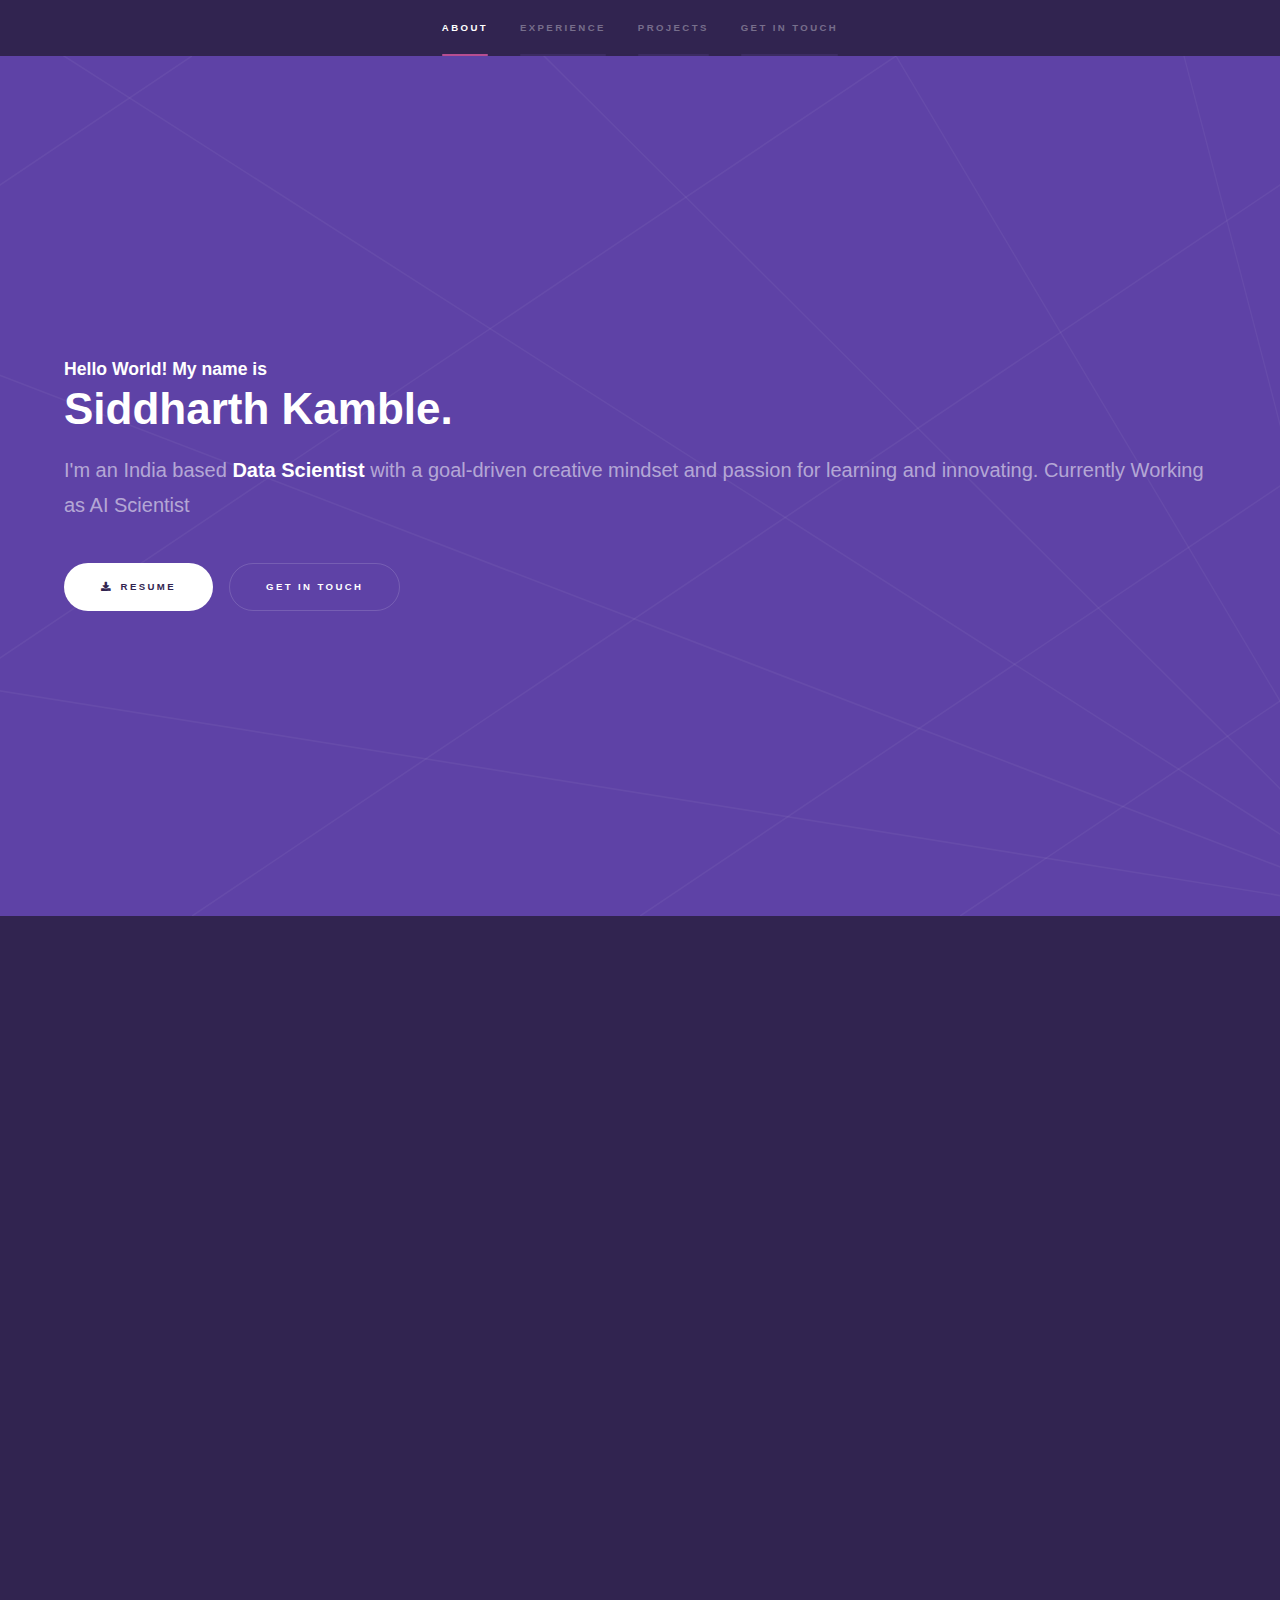
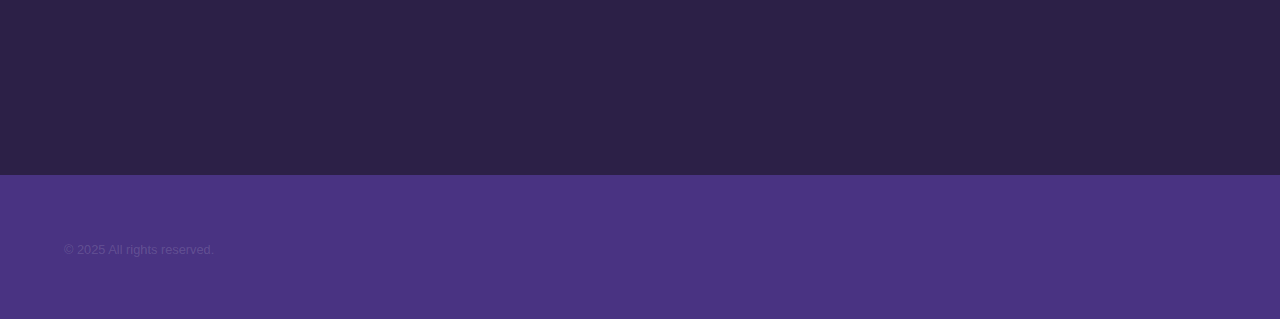
==== index.html @ 4f73e631 "Update index.html" ====
<!DOCTYPE HTML>
<!--
	Hyperspace by HTML5 UP
	html5up.net | @ajlkn
	Free for personal and commercial use under the CCA 3.0 license (html5up.net/license)
-->
<html>
	<head>
		<title>Siddharth Kamble | Data Scientist</title>
		<meta charset="utf-8" />
		<meta name="viewport" content="width=device-width, initial-scale=1, user-scalable=no" />
		<link rel="stylesheet" href="assets/css/main.css" />
		<noscript><link rel="stylesheet" href="assets/css/noscript.css" /></noscript>
	</head>
	<body class="is-preload">

		<!-- Sidebar -->
			<section id="sidebar">
				<div class="inner">
					<nav>
						<ul>
							<li><a href="#intro">About </a></li>
							<li><a href="#one">Experience</a></li>
							<li><a href="#two">Projects</a></li>
							<li><a href="#three">Get in touch</a></li>
						</ul>
					</nav>
				</div>
			</section>

		<!-- Wrapper -->
			<div id="wrapper">

				<!-- Intro -->
					<section id="intro" class="wrapper style1 fullscreen fade-up">
						<div class="inner">
							<h3 style="font-style:normal">Hello World! My name is</h3>
							<h1>Siddharth Kamble.</h1>
							<p>	I'm an India based <b>Data Scientist</b> with a goal-driven creative mindset and passion for learning and innovating.
								Currently Working as AI Scientist</p>
							<!-- <p>Just another fine responsive site template designed by <a href="http://html5up.net">HTML5 UP</a><br />
							and released for free under the <a href="http://html5up.net/license">Creative Commons</a>.</p> -->
							<ul class="actions">
								<li><a href="https://github.com/siddharthsky/siddharthsky.github.io/blob/main/assets/Siddharth%20Kamble%20-%20Resume.pdf?raw=true" class="button scrolly primary icon solid fa-download">RESUME</a></li>
								<li><a href="#three" class="button scrolly">Get in touch</a></li>
							</ul>
						</div>
					</section>

				<!-- One -->
					<section id="one" class="wrapper style spotlights">
						<section>
							<!-- <a href="#" class="image"><img src="images/pic01.jpg" alt="" data-position="center center" /></a> -->
							<div class="content">
								<h2 class=" inner major" >🏢 Experience</h1>

								<div class="inner">
									<h3 >Synechron Technologies</h3>
									<p>Jan 2023 - Present</p>
									<ul class="actions">
										<!-- <li><a href="generic.html" class="button">Learn more</a></li> -->
									</ul>
									<h3 >Gestamp Automotive India</h3>
									<p>Dec 2020 - Jan 2023</p>
									<ul class="actions">
										<!-- <li><a href="generic.html" class="button">Learn more</a></li> -->
									</ul>
<!-- 									<h3>Bharat Electronics Limited</h3>
									<p>Aug 2018 - Aug 2019</p>
									<ul class="actions">
										<!-- <li><a href="generic.html" class="button">Learn more</a></li> -->
<!-- 									</ul> -->
									
								</div>
								<h2 class=" inner major" > 📖 Education</h2>
								<div class="inner">
									<h3>Post Graduate Diploma in Product Design</h3>
									<p>2020 - A</p>
									<ul class="actions">
										<!-- <li><a href="generic.html" class="button">Learn more</a></li> -->
									</ul>
									
								</div>
								<div class="inner">
									<h3>Bachelor of Engineering (B.E.)</h3>
									<p>2018 - First Class</p>
									<ul class="actions">
										<!-- <li><a href="generic.html" class="button">Learn more</a></li> -->
									</ul>
									
								</div>
								<h2 class=" inner major" > ❇️ Skills</h2>
								<div class="inner">
									<!-- <h3>Bachelor of Engineering (B.E.)</h3>
									<p>2018 - First Class</p>
									<h3>Bachelor of Engineering (B.E.)</h3>
									<p>2018 - First Class</p> -->
									<img alt="Python" src="https://img.shields.io/badge/python-3670A0?style=flat-square&amp;logo=python&amp;logoColor=ffdd54"> <img alt="Markdown" src="https://img.shields.io/badge/markdown-%23000000.svg?style=flat-square&amp;logo=markdown&amp;logoColor=white"> <img alt="AWS" src="https://img.shields.io/badge/AWS-%23FF9900.svg?style=flat-square&amp;logo=amazon-aws&amp;logoColor=white"> <img alt="Azure" src="https://img.shields.io/badge/azure-%230072C6.svg?style=flat-square&amp;logo=azure-devops&amp;logoColor=white"> <img alt="Heroku" src="https://img.shields.io/badge/heroku-%23430098.svg?style=flat-square&amp;logo=heroku&amp;logoColor=white"> <img alt="Anaconda" src="https://img.shields.io/badge/Anaconda-%2344A833.svg?style=flat-square&amp;logo=anaconda&amp;logoColor=white"> <img alt="Flask" src="https://img.shields.io/badge/flask-%23000.svg?style=flat-square&amp;logo=flask&amp;logoColor=white"> <img alt="ApacheCassandra" src="https://img.shields.io/badge/cassandra-%231287B1.svg?style=flat-square&amp;logo=apache-cassandra&amp;logoColor=white"> <img alt="MariaDB" src="https://img.shields.io/badge/MariaDB-003545?style=flat-square&amp;logo=mariadb&amp;logoColor=white"> <img alt="MySQL" src="https://img.shields.io/badge/mysql-%2300f.svg?style=flat-square&amp;logo=mysql&amp;logoColor=white"> <img alt="MongoDB" src="https://img.shields.io/badge/MongoDB-%234ea94b.svg?style=flat-square&amp;logo=mongodb&amp;logoColor=white"> <img alt="SQLite" src="https://img.shields.io/badge/sqlite-%2307405e.svg?style=flat-square&amp;logo=sqlite&amp;logoColor=white"> <img alt="Postgres" src="https://img.shields.io/badge/postgres-%23316192.svg?style=flat-square&amp;logo=postgresql&amp;logoColor=white"> <img alt="Adobe Premiere Pro" src="https://img.shields.io/badge/Adobe%20Premiere%20Pro-9999FF.svg?style=flat-square&amp;logo=Adobe%20Premiere%20Pro&amp;logoColor=white"> <img alt="Canva" src="https://img.shields.io/badge/Canva-%2300C4CC.svg?style=flat-square&amp;logo=Canva&amp;logoColor=white"> <img alt="Keras" src="https://img.shields.io/badge/Keras-%23D00000.svg?style=flat-square&amp;logo=Keras&amp;logoColor=white"> <img alt="NumPy" src="https://img.shields.io/badge/numpy-%23013243.svg?style=flat-square&amp;logo=numpy&amp;logoColor=white"> <img alt="Pandas" src="https://img.shields.io/badge/pandas-%23150458.svg?style=flat-square&amp;logo=pandas&amp;logoColor=white"> <img alt="Plotly" src="https://img.shields.io/badge/Plotly-%233F4F75.svg?style=flat-square&amp;logo=plotly&amp;logoColor=white"> <img alt="PyTorch" src="https://img.shields.io/badge/PyTorch-%23EE4C2C.svg?style=flat-square&amp;logo=PyTorch&amp;logoColor=white"> <img alt="scikit-learn" src="https://img.shields.io/badge/scikit--learn-%23F7931E.svg?style=flat-square&amp;logo=scikit-learn&amp;logoColor=white"> <img alt="TensorFlow" src="https://img.shields.io/badge/TensorFlow-%23FF6F00.svg?style=flat-square&amp;logo=TensorFlow&amp;logoColor=white"> <img alt="SciPy" src="https://img.shields.io/badge/SciPy-%230C55A5.svg?style=flat-square&amp;logo=scipy&amp;logoColor=%white"> <img alt="LINUX" src="https://img.shields.io/badge/Linux-FCC624?style=flat-square&amp;logo=linux&amp;logoColor=black"> <img alt="Docker" src="https://img.shields.io/badge/docker-%230db7ed.svg?style=flat-square&amp;logo=docker&amp;logoColor=white"> <img alt="Jira" src="https://img.shields.io/badge/jira-%230A0FFF.svg?style=flat-square&amp;logo=jira&amp;logoColor=white"> <img alt="Kubernetes" src="https://img.shields.io/badge/kubernetes-%23326ce5.svg?style=flat-square&amp;logo=kubernetes&amp;logoColor=white"> <img alt="Postman" src="https://img.shields.io/badge/Postman-FF6C37?style=flat-square&amp;logo=postman&amp;logoColor=white">
									
									<ul class="actions">
										<!-- <li><a href="generic.html" class="button">Learn more</a></li> -->
									</ul>
									
								</div>
							</div>
							
						</section>


 



				<!-- Two -->
					<section id="two" class="wrapper style4 fade-up">
						<div class="inner">
							<h2 class=" inner major" >📝 Projects</h2>
							<!-- <p>All Projects</p> -->
							<div class="features">
								<section>
									<span class="icon solid major fa-code"></span>
									<h3>Price Elasticity of Demand Analysis</h3>
									<p>Developed a Price Elasticity of Demand prediction model for optimize the product pricing to compete with competitors in the electronic accessories market.
									<!-- <code>Tech <b>Python,</b></code>  -->
									</p>
									<!-- <ul class="actions">
										<li><a href="generic.html" class="button">Learn more</a></li>
									</ul> -->
								</section>
								<section>
									<span class="icon solid major fa-desktop"></span>
									<h3>Product Advertising Relevancy Prediction using Deep Learning</h3>
									<p>Analysing videos of Twitch streamers using object detection to determine if the creator is actively or passively advertising products, providing insights to clients on the value of individual creators</p>
								</section>
								<section>
									<span class="icon solid major fa-gem"></span>
									<h3>Customer Conversion Prediction</h3>
									<p>The project involves building a predictive model using machine learning algorithms to classify website visitors into two groups - those who are likely to make a purchase and those who are not.</p>
								</section>
								<section>
									<span class="icon solid major fa-link"></span>
									<h3>Analyzing Stamped Parts Feedback with NLP </h3>
									<p>Analyzing feedback on stamped parts via NLP/text analytics to provide data-driven insights to reduce issues, target improvements and minimize complaints.</p>
								</section>
								<section>
									<span class="icon solid major fa-code"></span>
									<h3>Predictive Model for Sheet Metal Coil Grading based on Formability for Stamping</h3>
									<p>Developed machine learning model to predict sheet metal coil formability and classify coils. Improved part quality, higher yields and minimized waste due to better coil matching.</p>
								</section>
								<section>
									<span class="icon solid major fa-desktop"></span>
									<h3></h3>
									<p></p>
								</section>

 
							</div>
							<ul class="actions">
								<li><a href="https://github.com/siddharthsky" class="button primary">GitHub</a></li>
							</ul>
						</div>
					</section>

				<!-- Three -->
					<section id="three" class="wrapper style1 fade-up">
						<div class="inner">
							<h2 class=" inner major" > 📧 Get in touch</h2>
							<p>Feel free to mail me about any relevant job updates.</p>
							<div class="split style1">
								<section>

										<ul class="actions">
											<li><a href="mailto:siddharthsk7k@gmail.com" class="button primary">EMail</a></li>
										</ul>
									</form>
								</section>
								<section>
									<ul class="contact">
										<!-- <li>
											<h3>Address</h3>
											<span>12345 Somewhere Road #654<br />
											Nashville, TN 00000-0000<br />
											USA</span>
										</li> -->
										<li>
											<h3>Email</h3>
											<a href="mailto:siddharthsk7k@gmail.com" >siddharthsk7k@gmail.com</a>
										</li>
										<li>
											<h3>Phone</h3>
											<span>9970720877</span>
										</li>
										<li>
											<h3>Social</h3>
											<ul class="icons">
<!-- 												<li><a href="https://twitter.com/Siddharth_s_k" class="icon brands fa-twitter"><span class="label">Twitter</span></a></li> -->
												<!-- <li><a href="#" class="icon brands fa-facebook-f"><span class="label">Facebook</span></a></li> -->
												<li><a href="https://github.com/siddharthsky" class="icon brands fa-github"><span class="label">GitHub</span></a></li>
												<!-- <li><a href="#" class="icon brands fa-instagram"><span class="label">Instagram</span></a></li> -->
												<li><a href="https://www.linkedin.com/in/siddharthsky/" class="icon brands fa-linkedin-in"><span class="label">LinkedIn</span></a></li>
											</ul>
										</li>
									</ul>
								</section>
							</div>
						</div>
					</section>

			</div>

		<!-- Footer -->
			<footer id="footer" class="wrapper style1-alt">
				<div class="inner">
					<ul class="menu">
						<li>&copy; 2025 All rights reserved.</li>
					</ul>
				</div>
			</footer>

		<!-- Scripts -->
			<script src="assets/js/jquery.min.js"></script>
			<script src="assets/js/jquery.scrollex.min.js"></script>
			<script src="assets/js/jquery.scrolly.min.js"></script>
			<script src="assets/js/browser.min.js"></script>
			<script src="assets/js/breakpoints.min.js"></script>
			<script src="assets/js/util.js"></script>
			<script src="assets/js/main.js"></script>

	</body>
</html>
---- assets/css/main.css ----
@import url(fontawesome-all.min.css);

/*
	Hyperspace by HTML5 UP
	html5up.net | @ajlkn
	Free for personal and commercial use under the CCA 3.0 license (html5up.net/license)
*/

html, body, div, span, applet, object,
iframe, h1, h2, h3, h4, h5, h6, p, blockquote,
pre, a, abbr, acronym, address, big, cite,
code, del, dfn, em, img, ins, kbd, q, s, samp,
small, strike, strong, sub, sup, tt, var, b,
u, i, center, dl, dt, dd, ol, ul, li, fieldset,
form, label, legend, table, caption, tbody,
tfoot, thead, tr, th, td, article, aside,
canvas, details, embed, figure, figcaption,
footer, header, hgroup, menu, nav, output, ruby,
section, summary, time, mark, audio, video {
	margin: 0;
	padding: 0;
	border: 0;
	font-size: 100%;
	font: inherit;
	vertical-align: baseline;}

article, aside, details, figcaption, figure,
footer, header, hgroup, menu, nav, section {
	display: block;}

body {
	line-height: 1;
}

ol, ul {
	list-style: none;
}

blockquote, q {
	quotes: none;
}

	blockquote:before, blockquote:after, q:before, q:after {
		content: '';
		content: none;
	}

table {
	border-collapse: collapse;
	border-spacing: 0;
}

body {
	-webkit-text-size-adjust: none;
}

mark {
	background-color: transparent;
	color: inherit;
}

input::-moz-focus-inner {
	border: 0;
	padding: 0;
}

input, select, textarea {
	-moz-appearance: none;
	-webkit-appearance: none;
	-ms-appearance: none;
	appearance: none;
}

/* Basic */

	@-ms-viewport {
		width: device-width;
	}

	body {
		-ms-overflow-style: scrollbar;
	}

	@media screen and (max-width: 480px) {

		html, body {
			min-width: 320px;
		}

	}

	html {
		box-sizing: border-box;
	}

	*, *:before, *:after {
		box-sizing: inherit;
	}

	body {
		background: #312450;
	}

		body.is-preload *, body.is-preload *:before, body.is-preload *:after {
			-moz-animation: none !important;
			-webkit-animation: none !important;
			-ms-animation: none !important;
			animation: none !important;
			-moz-transition: none !important;
			-webkit-transition: none !important;
			-ms-transition: none !important;
			transition: none !important;
		}

/* Type */

	body, input, select, textarea {
		color: rgba(255, 255, 255, 0.55);
		font-family: Arial, Helvetica, sans-serif;
		font-size: 16.5pt;
		font-weight: normal;
		line-height: 1.75;
	}

		@media screen and (max-width: 1680px) {

			body, input, select, textarea {
				font-size: 13pt;
			}

		}

		@media screen and (max-width: 1280px) {

			body, input, select, textarea {
				font-size: 12pt;
			}

		}

		@media screen and (max-width: 360px) {

			body, input, select, textarea {
				font-size: 11pt;
			}

		}

	a {
		-moz-transition: color 0.2s ease, border-bottom-color 0.2s ease;
		-webkit-transition: color 0.2s ease, border-bottom-color 0.2s ease;
		-ms-transition: color 0.2s ease, border-bottom-color 0.2s ease;
		transition: color 0.2s ease, border-bottom-color 0.2s ease;
		border-bottom: dotted 1px rgba(255, 255, 255, 0.35);
		color: inherit;
		text-decoration: none;
	}

		a:hover {
			border-bottom-color: transparent;
			color: #ffffff;
		}

	strong, b {
		color: #ffffff;
		font-weight: bold;
	}

	em, i {
		font-style: italic;
	}

	p {
		margin: 0 0 2em 0;
	}

	h1, h2, h3, h4, h5, h6 {
		color: #ffffff;
		font-weight: bold;
		line-height: 1;
		margin: 0 0 0.5em 0;
	}

		h1 a, h2 a, h3 a, h4 a, h5 a, h6 a {
			color: inherit;
			text-decoration: none;
		}

	h1 {
		font-size: 2.75em;
	}

		h1.major {
			margin: 0 0 1.3em 0;
			position: relative;
			padding-bottom: 0.35em;
		}

			h1.major:after {
				background-image: -moz-linear-gradient(to right, #5e42a6, #b74e91);
				background-image: -webkit-linear-gradient(to right, #5e42a6, #b74e91);
				background-image: -ms-linear-gradient(to right, #5e42a6, #b74e91);
				background-image: linear-gradient(to right, #5e42a6, #b74e91);
				-moz-transition: max-width 0.2s ease;
				-webkit-transition: max-width 0.2s ease;
				-ms-transition: max-width 0.2s ease;
				transition: max-width 0.2s ease;
				border-radius: 0.2em;
				bottom: 0;
				content: '';
				height: 0.05em;
				position: absolute;
				right: 0;
				width: 100%;
			}

	h2 {
		font-size: 1.75em;
	}

		h2.major {
			margin: 0 0 1.3em 0;
			position: relative;
			padding-bottom: 0.35em;
		}

			h2.major:after {
				background-image: -moz-linear-gradient(to right, #5e42a6, #b74e91);
				background-image: -webkit-linear-gradient(to right, #5e42a6, #b74e91);
				background-image: -ms-linear-gradient(to right, #5e42a6, #b74e91);
				background-image: linear-gradient(to right, #5e42a6, #b74e91);
				-moz-transition: max-width 0.2s ease;
				-webkit-transition: max-width 0.2s ease;
				-ms-transition: max-width 0.2s ease;
				transition: max-width 0.2s ease;
				border-radius: 0.2em;
				bottom: 0;
				content: '';
				height: 0.05em;
				position: absolute;
				right: 0;
				width: 100%;
			}

	h3 {
		font-size: 1.1em;
	}

	h4 {
		font-size: 1em;
	}

	h5 {
		font-size: 0.8em;
	}

	h6 {
		font-size: 0.6em;
	}

	@media screen and (max-width: 736px) {

		h1 {
			font-size: 2em;
		}

		h2 {
			font-size: 1.25em;
		}

		h3 {
			font-size: 1em;
		}

		h4 {
			font-size: 0.8em;
		}

		h5 {
			font-size: 0.6em;
		}

		h6 {
			font-size: 0.6em;
		}

	}

	sub {
		font-size: 0.8em;
		position: relative;
		top: 0.5em;
	}

	sup {
		font-size: 0.8em;
		position: relative;
		top: -0.5em;
	}

	blockquote {
		border-left: solid 4px rgba(255, 255, 255, 0.15);
		font-style: italic;
		margin: 0 0 2em 0;
		padding: 0.5em 0 0.5em 2em;
	}

	code {
		background: rgba(255, 255, 255, 0.05);
		border-radius: 0.25em;
		border: solid 1px rgba(255, 255, 255, 0.15);
		font-family: "Courier New", monospace;
		font-size: 0.9em;
		margin: 0 0.25em;
		padding: 0.25em 0.65em;
	}

	pre {
		-webkit-overflow-scrolling: touch;
		font-family: "Courier New", monospace;
		font-size: 0.9em;
		margin: 0 0 2em 0;
	}

		pre code {
			display: block;
			line-height: 1.75em;
			padding: 1em 1.5em;
			overflow-x: auto;
		}

	hr {
		border: 0;
		border-bottom: solid 1px rgba(255, 255, 255, 0.15);
		margin: 2em 0;
	}

		hr.major {
			margin: 3em 0;
		}

	.align-left {
		text-align: left;
	}

	.align-center {
		text-align: center;
	}

	.align-right {
		text-align: right;
	}

/* Row */

	.row {
		display: flex;
		flex-wrap: wrap;
		box-sizing: border-box;
		align-items: stretch;
	}

		.row > * {
			box-sizing: border-box;
		}

		.row.gtr-uniform > * > :last-child {
			margin-bottom: 0;
		}

		.row.aln-left {
			justify-content: flex-start;
		}

		.row.aln-center {
			justify-content: center;
		}

		.row.aln-right {
			justify-content: flex-end;
		}

		.row.aln-top {
			align-items: flex-start;
		}

		.row.aln-middle {
			align-items: center;
		}

		.row.aln-bottom {
			align-items: flex-end;
		}

		.row > .imp {
			order: -1;
		}

		.row > .col-1 {
			width: 8.33333%;
		}

		.row > .off-1 {
			margin-left: 8.33333%;
		}

		.row > .col-2 {
			width: 16.66667%;
		}

		.row > .off-2 {
			margin-left: 16.66667%;
		}

		.row > .col-3 {
			width: 25%;
		}

		.row > .off-3 {
			margin-left: 25%;
		}

		.row > .col-4 {
			width: 33.33333%;
		}

		.row > .off-4 {
			margin-left: 33.33333%;
		}

		.row > .col-5 {
			width: 41.66667%;
		}

		.row > .off-5 {
			margin-left: 41.66667%;
		}

		.row > .col-6 {
			width: 50%;
		}

		.row > .off-6 {
			margin-left: 50%;
		}

		.row > .col-7 {
			width: 58.33333%;
		}

		.row > .off-7 {
			margin-left: 58.33333%;
		}

		.row > .col-8 {
			width: 66.66667%;
		}

		.row > .off-8 {
			margin-left: 66.66667%;
		}

		.row > .col-9 {
			width: 75%;
		}

		.row > .off-9 {
			margin-left: 75%;
		}

		.row > .col-10 {
			width: 83.33333%;
		}

		.row > .off-10 {
			margin-left: 83.33333%;
		}

		.row > .col-11 {
			width: 91.66667%;
		}

		.row > .off-11 {
			margin-left: 91.66667%;
		}

		.row > .col-12 {
			width: 100%;
		}

		.row > .off-12 {
			margin-left: 100%;
		}

		.row.gtr-0 {
			margin-top: 0;
			margin-left: 0em;
		}

			.row.gtr-0 > * {
				padding: 0 0 0 0em;
			}

			.row.gtr-0.gtr-uniform {
				margin-top: 0em;
			}

				.row.gtr-0.gtr-uniform > * {
					padding-top: 0em;
				}

		.row.gtr-25 {
			margin-top: 0;
			margin-left: -0.375em;
		}

			.row.gtr-25 > * {
				padding: 0 0 0 0.375em;
			}

			.row.gtr-25.gtr-uniform {
				margin-top: -0.375em;
			}

				.row.gtr-25.gtr-uniform > * {
					padding-top: 0.375em;
				}

		.row.gtr-50 {
			margin-top: 0;
			margin-left: -0.75em;
		}

			.row.gtr-50 > * {
				padding: 0 0 0 0.75em;
			}

			.row.gtr-50.gtr-uniform {
				margin-top: -0.75em;
			}

				.row.gtr-50.gtr-uniform > * {
					padding-top: 0.75em;
				}

		.row {
			margin-top: 0;
			margin-left: -1.5em;
		}

			.row > * {
				padding: 0 0 0 1.5em;
			}

			.row.gtr-uniform {
				margin-top: -1.5em;
			}

				.row.gtr-uniform > * {
					padding-top: 1.5em;
				}

		.row.gtr-150 {
			margin-top: 0;
			margin-left: -2.25em;
		}

			.row.gtr-150 > * {
				padding: 0 0 0 2.25em;
			}

			.row.gtr-150.gtr-uniform {
				margin-top: -2.25em;
			}

				.row.gtr-150.gtr-uniform > * {
					padding-top: 2.25em;
				}

		.row.gtr-200 {
			margin-top: 0;
			margin-left: -3em;
		}

			.row.gtr-200 > * {
				padding: 0 0 0 3em;
			}

			.row.gtr-200.gtr-uniform {
				margin-top: -3em;
			}

				.row.gtr-200.gtr-uniform > * {
					padding-top: 3em;
				}

		@media screen and (max-width: 1680px) {

			.row {
				display: flex;
				flex-wrap: wrap;
				box-sizing: border-box;
				align-items: stretch;
			}

				.row > * {
					box-sizing: border-box;
				}

				.row.gtr-uniform > * > :last-child {
					margin-bottom: 0;
				}

				.row.aln-left {
					justify-content: flex-start;
				}

				.row.aln-center {
					justify-content: center;
				}

				.row.aln-right {
					justify-content: flex-end;
				}

				.row.aln-top {
					align-items: flex-start;
				}

				.row.aln-middle {
					align-items: center;
				}

				.row.aln-bottom {
					align-items: flex-end;
				}

				.row > .imp-xlarge {
					order: -1;
				}

				.row > .col-1-xlarge {
					width: 8.33333%;
				}

				.row > .off-1-xlarge {
					margin-left: 8.33333%;
				}

				.row > .col-2-xlarge {
					width: 16.66667%;
				}

				.row > .off-2-xlarge {
					margin-left: 16.66667%;
				}

				.row > .col-3-xlarge {
					width: 25%;
				}

				.row > .off-3-xlarge {
					margin-left: 25%;
				}

				.row > .col-4-xlarge {
					width: 33.33333%;
				}

				.row > .off-4-xlarge {
					margin-left: 33.33333%;
				}

				.row > .col-5-xlarge {
					width: 41.66667%;
				}

				.row > .off-5-xlarge {
					margin-left: 41.66667%;
				}

				.row > .col-6-xlarge {
					width: 50%;
				}

				.row > .off-6-xlarge {
					margin-left: 50%;
				}

				.row > .col-7-xlarge {
					width: 58.33333%;
				}

				.row > .off-7-xlarge {
					margin-left: 58.33333%;
				}

				.row > .col-8-xlarge {
					width: 66.66667%;
				}

				.row > .off-8-xlarge {
					margin-left: 66.66667%;
				}

				.row > .col-9-xlarge {
					width: 75%;
				}

				.row > .off-9-xlarge {
					margin-left: 75%;
				}

				.row > .col-10-xlarge {
					width: 83.33333%;
				}

				.row > .off-10-xlarge {
					margin-left: 83.33333%;
				}

				.row > .col-11-xlarge {
					width: 91.66667%;
				}

				.row > .off-11-xlarge {
					margin-left: 91.66667%;
				}

				.row > .col-12-xlarge {
					width: 100%;
				}

				.row > .off-12-xlarge {
					margin-left: 100%;
				}

				.row.gtr-0 {
					margin-top: 0;
					margin-left: 0em;
				}

					.row.gtr-0 > * {
						padding: 0 0 0 0em;
					}

					.row.gtr-0.gtr-uniform {
						margin-top: 0em;
					}

						.row.gtr-0.gtr-uniform > * {
							padding-top: 0em;
						}

				.row.gtr-25 {
					margin-top: 0;
					margin-left: -0.375em;
				}

					.row.gtr-25 > * {
						padding: 0 0 0 0.375em;
					}

					.row.gtr-25.gtr-uniform {
						margin-top: -0.375em;
					}

						.row.gtr-25.gtr-uniform > * {
							padding-top: 0.375em;
						}

				.row.gtr-50 {
					margin-top: 0;
					margin-left: -0.75em;
				}

					.row.gtr-50 > * {
						padding: 0 0 0 0.75em;
					}

					.row.gtr-50.gtr-uniform {
						margin-top: -0.75em;
					}

						.row.gtr-50.gtr-uniform > * {
							padding-top: 0.75em;
						}

				.row {
					margin-top: 0;
					margin-left: -1.5em;
				}

					.row > * {
						padding: 0 0 0 1.5em;
					}

					.row.gtr-uniform {
						margin-top: -1.5em;
					}

						.row.gtr-uniform > * {
							padding-top: 1.5em;
						}

				.row.gtr-150 {
					margin-top: 0;
					margin-left: -2.25em;
				}

					.row.gtr-150 > * {
						padding: 0 0 0 2.25em;
					}

					.row.gtr-150.gtr-uniform {
						margin-top: -2.25em;
					}

						.row.gtr-150.gtr-uniform > * {
							padding-top: 2.25em;
						}

				.row.gtr-200 {
					margin-top: 0;
					margin-left: -3em;
				}

					.row.gtr-200 > * {
						padding: 0 0 0 3em;
					}

					.row.gtr-200.gtr-uniform {
						margin-top: -3em;
					}

						.row.gtr-200.gtr-uniform > * {
							padding-top: 3em;
						}

		}

		@media screen and (max-width: 1280px) {

			.row {
				display: flex;
				flex-wrap: wrap;
				box-sizing: border-box;
				align-items: stretch;
			}

				.row > * {
					box-sizing: border-box;
				}

				.row.gtr-uniform > * > :last-child {
					margin-bottom: 0;
				}

				.row.aln-left {
					justify-content: flex-start;
				}

				.row.aln-center {
					justify-content: center;
				}

				.row.aln-right {
					justify-content: flex-end;
				}

				.row.aln-top {
					align-items: flex-start;
				}

				.row.aln-middle {
					align-items: center;
				}

				.row.aln-bottom {
					align-items: flex-end;
				}

				.row > .imp-large {
					order: -1;
				}

				.row > .col-1-large {
					width: 8.33333%;
				}

				.row > .off-1-large {
					margin-left: 8.33333%;
				}

				.row > .col-2-large {
					width: 16.66667%;
				}

				.row > .off-2-large {
					margin-left: 16.66667%;
				}

				.row > .col-3-large {
					width: 25%;
				}

				.row > .off-3-large {
					margin-left: 25%;
				}

				.row > .col-4-large {
					width: 33.33333%;
				}

				.row > .off-4-large {
					margin-left: 33.33333%;
				}

				.row > .col-5-large {
					width: 41.66667%;
				}

				.row > .off-5-large {
					margin-left: 41.66667%;
				}

				.row > .col-6-large {
					width: 50%;
				}

				.row > .off-6-large {
					margin-left: 50%;
				}

				.row > .col-7-large {
					width: 58.33333%;
				}

				.row > .off-7-large {
					margin-left: 58.33333%;
				}

				.row > .col-8-large {
					width: 66.66667%;
				}

				.row > .off-8-large {
					margin-left: 66.66667%;
				}

				.row > .col-9-large {
					width: 75%;
				}

				.row > .off-9-large {
					margin-left: 75%;
				}

				.row > .col-10-large {
					width: 83.33333%;
				}

				.row > .off-10-large {
					margin-left: 83.33333%;
				}

				.row > .col-11-large {
					width: 91.66667%;
				}

				.row > .off-11-large {
					margin-left: 91.66667%;
				}

				.row > .col-12-large {
					width: 100%;
				}

				.row > .off-12-large {
					margin-left: 100%;
				}

				.row.gtr-0 {
					margin-top: 0;
					margin-left: 0em;
				}

					.row.gtr-0 > * {
						padding: 0 0 0 0em;
					}

					.row.gtr-0.gtr-uniform {
						margin-top: 0em;
					}

						.row.gtr-0.gtr-uniform > * {
							padding-top: 0em;
						}

				.row.gtr-25 {
					margin-top: 0;
					margin-left: -0.375em;
				}

					.row.gtr-25 > * {
						padding: 0 0 0 0.375em;
					}

					.row.gtr-25.gtr-uniform {
						margin-top: -0.375em;
					}

						.row.gtr-25.gtr-uniform > * {
							padding-top: 0.375em;
						}

				.row.gtr-50 {
					margin-top: 0;
					margin-left: -0.75em;
				}

					.row.gtr-50 > * {
						padding: 0 0 0 0.75em;
					}

					.row.gtr-50.gtr-uniform {
						margin-top: -0.75em;
					}

						.row.gtr-50.gtr-uniform > * {
							padding-top: 0.75em;
						}

				.row {
					margin-top: 0;
					margin-left: -1.5em;
				}

					.row > * {
						padding: 0 0 0 1.5em;
					}

					.row.gtr-uniform {
						margin-top: -1.5em;
					}

						.row.gtr-uniform > * {
							padding-top: 1.5em;
						}

				.row.gtr-150 {
					margin-top: 0;
					margin-left: -2.25em;
				}

					.row.gtr-150 > * {
						padding: 0 0 0 2.25em;
					}

					.row.gtr-150.gtr-uniform {
						margin-top: -2.25em;
					}

						.row.gtr-150.gtr-uniform > * {
							padding-top: 2.25em;
						}

				.row.gtr-200 {
					margin-top: 0;
					margin-left: -3em;
				}

					.row.gtr-200 > * {
						padding: 0 0 0 3em;
					}

					.row.gtr-200.gtr-uniform {
						margin-top: -3em;
					}

						.row.gtr-200.gtr-uniform > * {
							padding-top: 3em;
						}

		}

		@media screen and (max-width: 980px) {

			.row {
				display: flex;
				flex-wrap: wrap;
				box-sizing: border-box;
				align-items: stretch;
			}

				.row > * {
					box-sizing: border-box;
				}

				.row.gtr-uniform > * > :last-child {
					margin-bottom: 0;
				}

				.row.aln-left {
					justify-content: flex-start;
				}

				.row.aln-center {
					justify-content: center;
				}

				.row.aln-right {
					justify-content: flex-end;
				}

				.row.aln-top {
					align-items: flex-start;
				}

				.row.aln-middle {
					align-items: center;
				}

				.row.aln-bottom {
					align-items: flex-end;
				}

				.row > .imp-medium {
					order: -1;
				}

				.row > .col-1-medium {
					width: 8.33333%;
				}

				.row > .off-1-medium {
					margin-left: 8.33333%;
				}

				.row > .col-2-medium {
					width: 16.66667%;
				}

				.row > .off-2-medium {
					margin-left: 16.66667%;
				}

				.row > .col-3-medium {
					width: 25%;
				}

				.row > .off-3-medium {
					margin-left: 25%;
				}

				.row > .col-4-medium {
					width: 33.33333%;
				}

				.row > .off-4-medium {
					margin-left: 33.33333%;
				}

				.row > .col-5-medium {
					width: 41.66667%;
				}

				.row > .off-5-medium {
					margin-left: 41.66667%;
				}

				.row > .col-6-medium {
					width: 50%;
				}

				.row > .off-6-medium {
					margin-left: 50%;
				}

				.row > .col-7-medium {
					width: 58.33333%;
				}

				.row > .off-7-medium {
					margin-left: 58.33333%;
				}

				.row > .col-8-medium {
					width: 66.66667%;
				}

				.row > .off-8-medium {
					margin-left: 66.66667%;
				}

				.row > .col-9-medium {
					width: 75%;
				}

				.row > .off-9-medium {
					margin-left: 75%;
				}

				.row > .col-10-medium {
					width: 83.33333%;
				}

				.row > .off-10-medium {
					margin-left: 83.33333%;
				}

				.row > .col-11-medium {
					width: 91.66667%;
				}

				.row > .off-11-medium {
					margin-left: 91.66667%;
				}

				.row > .col-12-medium {
					width: 100%;
				}

				.row > .off-12-medium {
					margin-left: 100%;
				}

				.row.gtr-0 {
					margin-top: 0;
					margin-left: 0em;
				}

					.row.gtr-0 > * {
						padding: 0 0 0 0em;
					}

					.row.gtr-0.gtr-uniform {
						margin-top: 0em;
					}

						.row.gtr-0.gtr-uniform > * {
							padding-top: 0em;
						}

				.row.gtr-25 {
					margin-top: 0;
					margin-left: -0.375em;
				}

					.row.gtr-25 > * {
						padding: 0 0 0 0.375em;
					}

					.row.gtr-25.gtr-uniform {
						margin-top: -0.375em;
					}

						.row.gtr-25.gtr-uniform > * {
							padding-top: 0.375em;
						}

				.row.gtr-50 {
					margin-top: 0;
					margin-left: -0.75em;
				}

					.row.gtr-50 > * {
						padding: 0 0 0 0.75em;
					}

					.row.gtr-50.gtr-uniform {
						margin-top: -0.75em;
					}

						.row.gtr-50.gtr-uniform > * {
							padding-top: 0.75em;
						}

				.row {
					margin-top: 0;
					margin-left: -1.5em;
				}

					.row > * {
						padding: 0 0 0 1.5em;
					}

					.row.gtr-uniform {
						margin-top: -1.5em;
					}

						.row.gtr-uniform > * {
							padding-top: 1.5em;
						}

				.row.gtr-150 {
					margin-top: 0;
					margin-left: -2.25em;
				}

					.row.gtr-150 > * {
						padding: 0 0 0 2.25em;
					}

					.row.gtr-150.gtr-uniform {
						margin-top: -2.25em;
					}

						.row.gtr-150.gtr-uniform > * {
							padding-top: 2.25em;
						}

				.row.gtr-200 {
					margin-top: 0;
					margin-left: -3em;
				}

					.row.gtr-200 > * {
						padding: 0 0 0 3em;
					}

					.row.gtr-200.gtr-uniform {
						margin-top: -3em;
					}

						.row.gtr-200.gtr-uniform > * {
							padding-top: 3em;
						}

		}

		@media screen and (max-width: 736px) {

			.row {
				display: flex;
				flex-wrap: wrap;
				box-sizing: border-box;
				align-items: stretch;
			}

				.row > * {
					box-sizing: border-box;
				}

				.row.gtr-uniform > * > :last-child {
					margin-bottom: 0;
				}

				.row.aln-left {
					justify-content: flex-start;
				}

				.row.aln-center {
					justify-content: center;
				}

				.row.aln-right {
					justify-content: flex-end;
				}

				.row.aln-top {
					align-items: flex-start;
				}

				.row.aln-middle {
					align-items: center;
				}

				.row.aln-bottom {
					align-items: flex-end;
				}

				.row > .imp-small {
					order: -1;
				}

				.row > .col-1-small {
					width: 8.33333%;
				}

				.row > .off-1-small {
					margin-left: 8.33333%;
				}

				.row > .col-2-small {
					width: 16.66667%;
				}

				.row > .off-2-small {
					margin-left: 16.66667%;
				}

				.row > .col-3-small {
					width: 25%;
				}

				.row > .off-3-small {
					margin-left: 25%;
				}

				.row > .col-4-small {
					width: 33.33333%;
				}

				.row > .off-4-small {
					margin-left: 33.33333%;
				}

				.row > .col-5-small {
					width: 41.66667%;
				}

				.row > .off-5-small {
					margin-left: 41.66667%;
				}

				.row > .col-6-small {
					width: 50%;
				}

				.row > .off-6-small {
					margin-left: 50%;
				}

				.row > .col-7-small {
					width: 58.33333%;
				}

				.row > .off-7-small {
					margin-left: 58.33333%;
				}

				.row > .col-8-small {
					width: 66.66667%;
				}

				.row > .off-8-small {
					margin-left: 66.66667%;
				}

				.row > .col-9-small {
					width: 75%;
				}

				.row > .off-9-small {
					margin-left: 75%;
				}

				.row > .col-10-small {
					width: 83.33333%;
				}

				.row > .off-10-small {
					margin-left: 83.33333%;
				}

				.row > .col-11-small {
					width: 91.66667%;
				}

				.row > .off-11-small {
					margin-left: 91.66667%;
				}

				.row > .col-12-small {
					width: 100%;
				}

				.row > .off-12-small {
					margin-left: 100%;
				}

				.row.gtr-0 {
					margin-top: 0;
					margin-left: 0em;
				}

					.row.gtr-0 > * {
						padding: 0 0 0 0em;
					}

					.row.gtr-0.gtr-uniform {
						margin-top: 0em;
					}

						.row.gtr-0.gtr-uniform > * {
							padding-top: 0em;
						}

				.row.gtr-25 {
					margin-top: 0;
					margin-left: -0.375em;
				}

					.row.gtr-25 > * {
						padding: 0 0 0 0.375em;
					}

					.row.gtr-25.gtr-uniform {
						margin-top: -0.375em;
					}

						.row.gtr-25.gtr-uniform > * {
							padding-top: 0.375em;
						}

				.row.gtr-50 {
					margin-top: 0;
					margin-left: -0.75em;
				}

					.row.gtr-50 > * {
						padding: 0 0 0 0.75em;
					}

					.row.gtr-50.gtr-uniform {
						margin-top: -0.75em;
					}

						.row.gtr-50.gtr-uniform > * {
							padding-top: 0.75em;
						}

				.row {
					margin-top: 0;
					margin-left: -1.5em;
				}

					.row > * {
						padding: 0 0 0 1.5em;
					}

					.row.gtr-uniform {
						margin-top: -1.5em;
					}

						.row.gtr-uniform > * {
							padding-top: 1.5em;
						}

				.row.gtr-150 {
					margin-top: 0;
					margin-left: -2.25em;
				}

					.row.gtr-150 > * {
						padding: 0 0 0 2.25em;
					}

					.row.gtr-150.gtr-uniform {
						margin-top: -2.25em;
					}

						.row.gtr-150.gtr-uniform > * {
							padding-top: 2.25em;
						}

				.row.gtr-200 {
					margin-top: 0;
					margin-left: -3em;
				}

					.row.gtr-200 > * {
						padding: 0 0 0 3em;
					}

					.row.gtr-200.gtr-uniform {
						margin-top: -3em;
					}

						.row.gtr-200.gtr-uniform > * {
							padding-top: 3em;
						}

		}

		@media screen and (max-width: 480px) {

			.row {
				display: flex;
				flex-wrap: wrap;
				box-sizing: border-box;
				align-items: stretch;
			}

				.row > * {
					box-sizing: border-box;
				}

				.row.gtr-uniform > * > :last-child {
					margin-bottom: 0;
				}

				.row.aln-left {
					justify-content: flex-start;
				}

				.row.aln-center {
					justify-content: center;
				}

				.row.aln-right {
					justify-content: flex-end;
				}

				.row.aln-top {
					align-items: flex-start;
				}

				.row.aln-middle {
					align-items: center;
				}

				.row.aln-bottom {
					align-items: flex-end;
				}

				.row > .imp-xsmall {
					order: -1;
				}

				.row > .col-1-xsmall {
					width: 8.33333%;
				}

				.row > .off-1-xsmall {
					margin-left: 8.33333%;
				}

				.row > .col-2-xsmall {
					width: 16.66667%;
				}

				.row > .off-2-xsmall {
					margin-left: 16.66667%;
				}

				.row > .col-3-xsmall {
					width: 25%;
				}

				.row > .off-3-xsmall {
					margin-left: 25%;
				}

				.row > .col-4-xsmall {
					width: 33.33333%;
				}

				.row > .off-4-xsmall {
					margin-left: 33.33333%;
				}

				.row > .col-5-xsmall {
					width: 41.66667%;
				}

				.row > .off-5-xsmall {
					margin-left: 41.66667%;
				}

				.row > .col-6-xsmall {
					width: 50%;
				}

				.row > .off-6-xsmall {
					margin-left: 50%;
				}

				.row > .col-7-xsmall {
					width: 58.33333%;
				}

				.row > .off-7-xsmall {
					margin-left: 58.33333%;
				}

				.row > .col-8-xsmall {
					width: 66.66667%;
				}

				.row > .off-8-xsmall {
					margin-left: 66.66667%;
				}

				.row > .col-9-xsmall {
					width: 75%;
				}

				.row > .off-9-xsmall {
					margin-left: 75%;
				}

				.row > .col-10-xsmall {
					width: 83.33333%;
				}

				.row > .off-10-xsmall {
					margin-left: 83.33333%;
				}

				.row > .col-11-xsmall {
					width: 91.66667%;
				}

				.row > .off-11-xsmall {
					margin-left: 91.66667%;
				}

				.row > .col-12-xsmall {
					width: 100%;
				}

				.row > .off-12-xsmall {
					margin-left: 100%;
				}

				.row.gtr-0 {
					margin-top: 0;
					margin-left: 0em;
				}

					.row.gtr-0 > * {
						padding: 0 0 0 0em;
					}

					.row.gtr-0.gtr-uniform {
						margin-top: 0em;
					}

						.row.gtr-0.gtr-uniform > * {
							padding-top: 0em;
						}

				.row.gtr-25 {
					margin-top: 0;
					margin-left: -0.375em;
				}

					.row.gtr-25 > * {
						padding: 0 0 0 0.375em;
					}

					.row.gtr-25.gtr-uniform {
						margin-top: -0.375em;
					}

						.row.gtr-25.gtr-uniform > * {
							padding-top: 0.375em;
						}

				.row.gtr-50 {
					margin-top: 0;
					margin-left: -0.75em;
				}

					.row.gtr-50 > * {
						padding: 0 0 0 0.75em;
					}

					.row.gtr-50.gtr-uniform {
						margin-top: -0.75em;
					}

						.row.gtr-50.gtr-uniform > * {
							padding-top: 0.75em;
						}

				.row {
					margin-top: 0;
					margin-left: -1.5em;
				}

					.row > * {
						padding: 0 0 0 1.5em;
					}

					.row.gtr-uniform {
						margin-top: -1.5em;
					}

						.row.gtr-uniform > * {
							padding-top: 1.5em;
						}

				.row.gtr-150 {
					margin-top: 0;
					margin-left: -2.25em;
				}

					.row.gtr-150 > * {
						padding: 0 0 0 2.25em;
					}

					.row.gtr-150.gtr-uniform {
						margin-top: -2.25em;
					}

						.row.gtr-150.gtr-uniform > * {
							padding-top: 2.25em;
						}

				.row.gtr-200 {
					margin-top: 0;
					margin-left: -3em;
				}

					.row.gtr-200 > * {
						padding: 0 0 0 3em;
					}

					.row.gtr-200.gtr-uniform {
						margin-top: -3em;
					}

						.row.gtr-200.gtr-uniform > * {
							padding-top: 3em;
						}

		}

/* Box */

	.box {
		border-radius: 0.25em;
		border: solid 1px rgba(255, 255, 255, 0.15);
		margin-bottom: 2em;
		padding: 1.5em;
	}

		.box > :last-child,
		.box > :last-child > :last-child,
		.box > :last-child > :last-child > :last-child {
			margin-bottom: 0;
		}

		.box.alt {
			border: 0;
			border-radius: 0;
			padding: 0;
		}

/* Button */

	input[type="submit"],
	input[type="reset"],
	input[type="button"],
	button,
	.button {
		-moz-appearance: none;
		-webkit-appearance: none;
		-ms-appearance: none;
		appearance: none;
		-moz-transition: border-color 0.2s ease;
		-webkit-transition: border-color 0.2s ease;
		-ms-transition: border-color 0.2s ease;
		transition: border-color 0.2s ease;
		background-color: transparent;
		border: solid 1px !important;
		border-color: rgba(255, 255, 255, 0.15) !important;
		border-radius: 3em;
		color: #ffffff !important;
		cursor: pointer;
		display: inline-block;
		font-size: 0.6em;
		font-weight: bold;
		height: calc(4.75em + 2px);
		letter-spacing: 0.25em;
		line-height: 4.75em;
		outline: 0;
		padding: 0 3.75em;
		position: relative;
		text-align: center;
		text-decoration: none;
		text-transform: uppercase;
		white-space: nowrap;
	}

		input[type="submit"]:after,
		input[type="reset"]:after,
		input[type="button"]:after,
		button:after,
		.button:after {
			-moz-transform: scale(0.25);
			-webkit-transform: scale(0.25);
			-ms-transform: scale(0.25);
			transform: scale(0.25);
			pointer-events: none;
			-moz-transition: opacity 0.2s ease, -moz-transform 0.2s ease;
			-webkit-transition: opacity 0.2s ease, -webkit-transform 0.2s ease;
			-ms-transition: opacity 0.2s ease, -ms-transform 0.2s ease;
			transition: opacity 0.2s ease, transform 0.2s ease;
			background: #ffffff;
			border-radius: 3em;
			content: '';
			height: 100%;
			left: 0;
			opacity: 0;
			position: absolute;
			top: 0;
			width: 100%;
		}

		input[type="submit"].icon:before,
		input[type="reset"].icon:before,
		input[type="button"].icon:before,
		button.icon:before,
		.button.icon:before {
			margin-right: 0.75em;
		}

		input[type="submit"].fit,
		input[type="reset"].fit,
		input[type="button"].fit,
		button.fit,
		.button.fit {
			width: 100%;
		}

		input[type="submit"].small,
		input[type="reset"].small,
		input[type="button"].small,
		button.small,
		.button.small {
			font-size: 0.4em;
		}

		input[type="submit"].large,
		input[type="reset"].large,
		input[type="button"].large,
		button.large,
		.button.large {
			font-size: 0.8em;
		}

		input[type="submit"].primary,
		input[type="reset"].primary,
		input[type="button"].primary,
		button.primary,
		.button.primary {
			background-color: #ffffff;
			color: #312450 !important;
		}

			input[type="submit"].primary:after,
			input[type="reset"].primary:after,
			input[type="button"].primary:after,
			button.primary:after,
			.button.primary:after {
				display: none;
			}

		input[type="submit"].disabled, input[type="submit"]:disabled,
		input[type="reset"].disabled,
		input[type="reset"]:disabled,
		input[type="button"].disabled,
		input[type="button"]:disabled,
		button.disabled,
		button:disabled,
		.button.disabled,
		.button:disabled {
			cursor: default;
			opacity: 0.5;
			pointer-events: none;
		}

		input[type="submit"]:hover,
		input[type="reset"]:hover,
		input[type="button"]:hover,
		button:hover,
		.button:hover {
			border-color: rgba(255, 255, 255, 0.55) !important;
		}

			input[type="submit"]:hover:after,
			input[type="reset"]:hover:after,
			input[type="button"]:hover:after,
			button:hover:after,
			.button:hover:after {
				opacity: 0.05;
				-moz-transform: scale(1);
				-webkit-transform: scale(1);
				-ms-transform: scale(1);
				transform: scale(1);
			}

			input[type="submit"]:hover:active,
			input[type="reset"]:hover:active,
			input[type="button"]:hover:active,
			button:hover:active,
			.button:hover:active {
				border-color: #ffffff !important;
			}

				input[type="submit"]:hover:active:after,
				input[type="reset"]:hover:active:after,
				input[type="button"]:hover:active:after,
				button:hover:active:after,
				.button:hover:active:after {
					opacity: 0.1;
				}

/* Features */

	.features {
		display: -moz-flex;
		display: -webkit-flex;
		display: -ms-flex;
		display: flex;
		-moz-flex-wrap: wrap;
		-webkit-flex-wrap: wrap;
		-ms-flex-wrap: wrap;
		flex-wrap: wrap;
		border-radius: 0.25em;
		border: solid 1px rgba(255, 255, 255, 0.15);
		background: rgba(255, 255, 255, 0.05);
		margin: 0 0 2em 0;
	}

		.features section {
			padding: 3.5em 3em 1em 7em ;
			width: 50%;
			border-top: solid 1px rgba(255, 255, 255, 0.15);
			position: relative;
		}

			.features section:nth-child(-n + 2) {
				border-top-width: 0;
			}

			.features section:nth-child(2n) {
				border-left: solid 1px rgba(255, 255, 255, 0.15);
			}

			.features section .icon {
				-moz-transition: opacity 0.5s ease, -moz-transform 0.5s ease;
				-webkit-transition: opacity 0.5s ease, -webkit-transform 0.5s ease;
				-ms-transition: opacity 0.5s ease, -ms-transform 0.5s ease;
				transition: opacity 0.5s ease, transform 0.5s ease;
				-moz-transition-delay: 1s;
				-webkit-transition-delay: 1s;
				-ms-transition-delay: 1s;
				transition-delay: 1s;
				-moz-transform: scale(1);
				-webkit-transform: scale(1);
				-ms-transform: scale(1);
				transform: scale(1);
				position: absolute;
				left: 3em;
				top: 3em;
				opacity: 1;
			}

			.features section:nth-child(1) .icon {
				-moz-transition-delay: 0.15s;
				-webkit-transition-delay: 0.15s;
				-ms-transition-delay: 0.15s;
				transition-delay: 0.15s;
			}

			.features section:nth-child(2) .icon {
				-moz-transition-delay: 0.3s;
				-webkit-transition-delay: 0.3s;
				-ms-transition-delay: 0.3s;
				transition-delay: 0.3s;
			}

			.features section:nth-child(3) .icon {
				-moz-transition-delay: 0.45s;
				-webkit-transition-delay: 0.45s;
				-ms-transition-delay: 0.45s;
				transition-delay: 0.45s;
			}

			.features section:nth-child(4) .icon {
				-moz-transition-delay: 0.6s;
				-webkit-transition-delay: 0.6s;
				-ms-transition-delay: 0.6s;
				transition-delay: 0.6s;
			}

			.features section:nth-child(5) .icon {
				-moz-transition-delay: 0.75s;
				-webkit-transition-delay: 0.75s;
				-ms-transition-delay: 0.75s;
				transition-delay: 0.75s;
			}

			.features section:nth-child(6) .icon {
				-moz-transition-delay: 0.9s;
				-webkit-transition-delay: 0.9s;
				-ms-transition-delay: 0.9s;
				transition-delay: 0.9s;
			}

			.features section:nth-child(7) .icon {
				-moz-transition-delay: 1.05s;
				-webkit-transition-delay: 1.05s;
				-ms-transition-delay: 1.05s;
				transition-delay: 1.05s;
			}

			.features section:nth-child(8) .icon {
				-moz-transition-delay: 1.2s;
				-webkit-transition-delay: 1.2s;
				-ms-transition-delay: 1.2s;
				transition-delay: 1.2s;
			}

			.features section:nth-child(9) .icon {
				-moz-transition-delay: 1.35s;
				-webkit-transition-delay: 1.35s;
				-ms-transition-delay: 1.35s;
				transition-delay: 1.35s;
			}

			.features section:nth-child(10) .icon {
				-moz-transition-delay: 1.5s;
				-webkit-transition-delay: 1.5s;
				-ms-transition-delay: 1.5s;
				transition-delay: 1.5s;
			}

			.features section:nth-child(11) .icon {
				-moz-transition-delay: 1.65s;
				-webkit-transition-delay: 1.65s;
				-ms-transition-delay: 1.65s;
				transition-delay: 1.65s;
			}

			.features section:nth-child(12) .icon {
				-moz-transition-delay: 1.8s;
				-webkit-transition-delay: 1.8s;
				-ms-transition-delay: 1.8s;
				transition-delay: 1.8s;
			}

			.features section:nth-child(13) .icon {
				-moz-transition-delay: 1.95s;
				-webkit-transition-delay: 1.95s;
				-ms-transition-delay: 1.95s;
				transition-delay: 1.95s;
			}

			.features section:nth-child(14) .icon {
				-moz-transition-delay: 2.1s;
				-webkit-transition-delay: 2.1s;
				-ms-transition-delay: 2.1s;
				transition-delay: 2.1s;
			}

			.features section:nth-child(15) .icon {
				-moz-transition-delay: 2.25s;
				-webkit-transition-delay: 2.25s;
				-ms-transition-delay: 2.25s;
				transition-delay: 2.25s;
			}

			.features section:nth-child(16) .icon {
				-moz-transition-delay: 2.4s;
				-webkit-transition-delay: 2.4s;
				-ms-transition-delay: 2.4s;
				transition-delay: 2.4s;
			}

			.features section:nth-child(17) .icon {
				-moz-transition-delay: 2.55s;
				-webkit-transition-delay: 2.55s;
				-ms-transition-delay: 2.55s;
				transition-delay: 2.55s;
			}

			.features section:nth-child(18) .icon {
				-moz-transition-delay: 2.7s;
				-webkit-transition-delay: 2.7s;
				-ms-transition-delay: 2.7s;
				transition-delay: 2.7s;
			}

			.features section:nth-child(19) .icon {
				-moz-transition-delay: 2.85s;
				-webkit-transition-delay: 2.85s;
				-ms-transition-delay: 2.85s;
				transition-delay: 2.85s;
			}

			.features section:nth-child(20) .icon {
				-moz-transition-delay: 3s;
				-webkit-transition-delay: 3s;
				-ms-transition-delay: 3s;
				transition-delay: 3s;
			}

		.features.inactive section .icon {
			-moz-transform: scale(0.5);
			-webkit-transform: scale(0.5);
			-ms-transform: scale(0.5);
			transform: scale(0.5);
			opacity: 0;
		}

		@media screen and (max-width: 980px) {

			.features {
				display: block;
			}

				.features section {
					border-top-width: 1px !important;
					border-left-width: 0 !important;
					width: 100%;
				}

					.features section:first-child {
						border-top-width: 0 !important;
					}

		}

		@media screen and (max-width: 736px) {

			.features section {
				padding: 2.5em 1.5em 0.1em 5.5em ;
			}

				.features section .icon {
					left: 1.5em;
					top: 2em;
				}

		}

		@media screen and (max-width: 480px) {

			.features section {
				padding: 2em 1.5em 0.1em 1.5em ;
			}

				.features section .icon {
					left: 0;
					position: relative;
					top: 0;
				}

		}

/* Form */

	form {
		margin: 0 0 2em 0;
	}

		form > :last-child {
			margin-bottom: 0;
		}

		form > .fields {
			display: -moz-flex;
			display: -webkit-flex;
			display: -ms-flex;
			display: flex;
			-moz-flex-wrap: wrap;
			-webkit-flex-wrap: wrap;
			-ms-flex-wrap: wrap;
			flex-wrap: wrap;
			width: calc(100% + 3em);
			margin: -1.5em 0 2em -1.5em;
		}

			form > .fields > .field {
				-moz-flex-grow: 0;
				-webkit-flex-grow: 0;
				-ms-flex-grow: 0;
				flex-grow: 0;
				-moz-flex-shrink: 0;
				-webkit-flex-shrink: 0;
				-ms-flex-shrink: 0;
				flex-shrink: 0;
				padding: 1.5em 0 0 1.5em;
				width: calc(100% - 1.5em);
			}

				form > .fields > .field.half {
					width: calc(50% - 0.75em);
				}

				form > .fields > .field.third {
					width: calc(100%/3 - 0.5em);
				}

				form > .fields > .field.quarter {
					width: calc(25% - 0.375em);
				}

		@media screen and (max-width: 480px) {

			form > .fields {
				width: calc(100% + 3em);
				margin: -1.5em 0 2em -1.5em;
			}

				form > .fields > .field {
					padding: 1.5em 0 0 1.5em;
					width: calc(100% - 1.5em);
				}

					form > .fields > .field.half {
						width: calc(100% - 1.5em);
					}

					form > .fields > .field.third {
						width: calc(100% - 1.5em);
					}

					form > .fields > .field.quarter {
						width: calc(100% - 1.5em);
					}

		}

	label {
		color: #ffffff;
		font-weight: bold;
		line-height: 1.5;
		margin: 0 0 0.7em 0;
		display: block;
		font-size: 1.1em;
	}

	input[type="text"],
	input[type="password"],
	input[type="email"],
	input[type="tel"],
	select,
	textarea {
		-moz-appearance: none;
		-webkit-appearance: none;
		-ms-appearance: none;
		appearance: none;
		background: rgba(255, 255, 255, 0.05);
		border-radius: 0.25em;
		border: none;
		border: solid 1px rgba(255, 255, 255, 0.15);
		color: inherit;
		display: block;
		outline: 0;
		padding: 0 1em;
		text-decoration: none;
		width: 100%;
	}

		input[type="text"]:invalid,
		input[type="password"]:invalid,
		input[type="email"]:invalid,
		input[type="tel"]:invalid,
		select:invalid,
		textarea:invalid {
			box-shadow: none;
		}

		input[type="text"]:focus,
		input[type="password"]:focus,
		input[type="email"]:focus,
		input[type="tel"]:focus,
		select:focus,
		textarea:focus {
			border-color: #ffffff;
			box-shadow: 0 0 0 1px #ffffff;
		}

	select {
		background-image: url("data:image/svg+xml;charset=utf8,%3Csvg xmlns='http://www.w3.org/2000/svg' width='40' height='40' preserveAspectRatio='none' viewBox='0 0 40 40'%3E%3Cpath d='M9.4,12.3l10.4,10.4l10.4-10.4c0.2-0.2,0.5-0.4,0.9-0.4c0.3,0,0.6,0.1,0.9,0.4l3.3,3.3c0.2,0.2,0.4,0.5,0.4,0.9 c0,0.4-0.1,0.6-0.4,0.9L20.7,31.9c-0.2,0.2-0.5,0.4-0.9,0.4c-0.3,0-0.6-0.1-0.9-0.4L4.3,17.3c-0.2-0.2-0.4-0.5-0.4-0.9 c0-0.4,0.1-0.6,0.4-0.9l3.3-3.3c0.2-0.2,0.5-0.4,0.9-0.4S9.1,12.1,9.4,12.3z' fill='rgba(255, 255, 255, 0.15)' /%3E%3C/svg%3E");
		background-size: 1.25rem;
		background-repeat: no-repeat;
		background-position: calc(100% - 1rem) center;
		height: 2.75em;
		padding-right: 2.75em;
		text-overflow: ellipsis;
	}

		select option {
			color: #ffffff;
			background: #312450;
		}

		select:focus::-ms-value {
			background-color: transparent;
		}

		select::-ms-expand {
			display: none;
		}

	input[type="text"],
	input[type="password"],
	input[type="email"],
	select {
		height: 2.75em;
	}

	textarea {
		padding: 0.75em 1em;
	}

		body.is-ie textarea {
			min-height: 10em;
		}

	input[type="checkbox"],
	input[type="radio"] {
		-moz-appearance: none;
		-webkit-appearance: none;
		-ms-appearance: none;
		appearance: none;
		display: block;
		float: left;
		margin-right: -2em;
		opacity: 0;
		width: 1em;
		z-index: -1;
	}

		input[type="checkbox"] + label,
		input[type="radio"] + label {
			text-decoration: none;
			color: rgba(255, 255, 255, 0.55);
			cursor: pointer;
			display: inline-block;
			font-size: 1em;
			font-weight: normal;
			padding-left: 2.4em;
			padding-right: 0.75em;
			position: relative;
		}

			input[type="checkbox"] + label:before,
			input[type="radio"] + label:before {
				-moz-osx-font-smoothing: grayscale;
				-webkit-font-smoothing: antialiased;
				display: inline-block;
				font-style: normal;
				font-variant: normal;
				text-rendering: auto;
				line-height: 1;
				text-transform: none !important;
				font-family: 'Font Awesome 5 Free';
				font-weight: 900;
			}

			input[type="checkbox"] + label:before,
			input[type="radio"] + label:before {
				background: rgba(255, 255, 255, 0.05);
				border-radius: 0.25em;
				border: solid 1px rgba(255, 255, 255, 0.15);
				content: '';
				display: inline-block;
				font-size: 0.8em;
				height: 2.0625em;
				left: 0;
				line-height: 2.0625em;
				position: absolute;
				text-align: center;
				top: 0;
				width: 2.0625em;
			}

		input[type="checkbox"]:checked + label:before,
		input[type="radio"]:checked + label:before {
			background: #ffffff;
			border-color: #ffffff;
			color: #b74e91;
			content: '\f00c';
		}

		input[type="checkbox"]:focus + label:before,
		input[type="radio"]:focus + label:before {
			border-color: #ffffff;
			box-shadow: 0 0 0 1px #ffffff;
		}

	input[type="checkbox"] + label:before {
		border-radius: 0.25em;
	}

	input[type="radio"] + label:before {
		border-radius: 100%;
	}

	::-webkit-input-placeholder {
		color: rgba(255, 255, 255, 0.35) !important;
		opacity: 1.0;
	}

	:-moz-placeholder {
		color: rgba(255, 255, 255, 0.35) !important;
		opacity: 1.0;
	}

	::-moz-placeholder {
		color: rgba(255, 255, 255, 0.35) !important;
		opacity: 1.0;
	}

	:-ms-input-placeholder {
		color: rgba(255, 255, 255, 0.35) !important;
		opacity: 1.0;
	}

/* Icon */

	.icon {
		text-decoration: none;
		border-bottom: none;
		position: relative;
	}

		.icon:before {
			-moz-osx-font-smoothing: grayscale;
			-webkit-font-smoothing: antialiased;
			display: inline-block;
			font-style: normal;
			font-variant: normal;
			text-rendering: auto;
			line-height: 1;
			text-transform: none !important;
			font-family: 'Font Awesome 5 Free';
			font-weight: 400;
		}

		.icon > .label {
			display: none;
		}

		.icon:before {
			line-height: inherit;
		}

		.icon.solid:before {
			font-weight: 900;
		}

		.icon.brands:before {
			font-family: 'Font Awesome 5 Brands';
		}

		.icon.major {
			width: 2.5em;
			height: 2.5em;
			display: block;
			background: #ffffff;
			border-radius: 100%;
			color: #312450;
			text-align: center;
			line-height: 2.5em;
			margin: 0 0 1.3em 0;
		}

			.icon.major:before {
				font-size: 1.25em;
			}

				.wrapper.style1 .icon.major:before {
					color: #5e42a6;
				}

				.wrapper.style1-alt .icon.major:before {
					color: #493382;
				}

				.wrapper.style2 .icon.major:before {
					color: #5052b5;
				}

				.wrapper.style2-alt .icon.major:before {
					color: #3e4094;
				}

				.wrapper.style3 .icon.major:before {
					color: #b74e91;
				}

				.wrapper.style3-alt .icon.major:before {
					color: #953d75;
				}

/* Image */

	.image {
		border-radius: 0.25em;
		border: 0;
		display: inline-block;
		position: relative;
	}

		.image img {
			border-radius: 0.25em;
			display: block;
		}

		.image.left, .image.right {
			max-width: 40%;
		}

			.image.left img, .image.right img {
				width: 100%;
			}

		.image.left {
			float: left;
			margin: 0 1.5em 1em 0;
			top: 0.25em;
		}

		.image.right {
			float: right;
			margin: 0 0 1em 1.5em;
			top: 0.25em;
		}

		.image.fit {
			display: block;
			margin: 0 0 2em 0;
			width: 100%;
		}

			.image.fit img {
				width: 100%;
			}

		.image.main {
			display: block;
			margin: 0 0 3em 0;
			width: 100%;
		}

			.image.main img {
				width: 100%;
			}

/* List */

	ol {
		list-style: decimal;
		margin: 0 0 2em 0;
		padding-left: 1.25em;
	}

		ol li {
			padding-left: 0.25em;
		}

	ul {
		list-style: disc;
		margin: 0 0 2em 0;
		padding-left: 1em;
	}

		ul li {
			padding-left: 0.5em;
		}

		ul.alt {
			list-style: none;
			padding-left: 0;
		}

			ul.alt li {
				border-top: solid 1px rgba(255, 255, 255, 0.15);
				padding: 0.5em 0;
			}

				ul.alt li:first-child {
					border-top: 0;
					padding-top: 0;
				}

	dl {
		margin: 0 0 2em 0;
	}

		dl dt {
			display: block;
			font-weight: bold;
			margin: 0 0 1em 0;
		}

		dl dd {
			margin-left: 2em;
		}

/* Actions */

	ul.actions {
		display: -moz-flex;
		display: -webkit-flex;
		display: -ms-flex;
		display: flex;
		cursor: default;
		list-style: none;
		margin-left: -1em;
		padding-left: 0;
	}

		ul.actions li {
			padding: 0 0 0 1em;
			vertical-align: middle;
		}

		ul.actions.special {
			-moz-justify-content: center;
			-webkit-justify-content: center;
			-ms-justify-content: center;
			justify-content: center;
			width: 100%;
			margin-left: 0;
		}

			ul.actions.special li:first-child {
				padding-left: 0;
			}

		ul.actions.stacked {
			-moz-flex-direction: column;
			-webkit-flex-direction: column;
			-ms-flex-direction: column;
			flex-direction: column;
			margin-left: 0;
		}

			ul.actions.stacked li {
				padding: 1.3em 0 0 0;
			}

				ul.actions.stacked li:first-child {
					padding-top: 0;
				}

		ul.actions.fit {
			width: calc(100% + 1em);
		}

			ul.actions.fit li {
				-moz-flex-grow: 1;
				-webkit-flex-grow: 1;
				-ms-flex-grow: 1;
				flex-grow: 1;
				-moz-flex-shrink: 1;
				-webkit-flex-shrink: 1;
				-ms-flex-shrink: 1;
				flex-shrink: 1;
				width: 100%;
			}

				ul.actions.fit li > * {
					width: 100%;
				}

			ul.actions.fit.stacked {
				width: 100%;
			}

		@media screen and (max-width: 480px) {

			ul.actions:not(.fixed) {
				-moz-flex-direction: column;
				-webkit-flex-direction: column;
				-ms-flex-direction: column;
				flex-direction: column;
				margin-left: 0;
				width: 100% !important;
			}

				ul.actions:not(.fixed) li {
					-moz-flex-grow: 1;
					-webkit-flex-grow: 1;
					-ms-flex-grow: 1;
					flex-grow: 1;
					-moz-flex-shrink: 1;
					-webkit-flex-shrink: 1;
					-ms-flex-shrink: 1;
					flex-shrink: 1;
					padding: 1em 0 0 0;
					text-align: center;
					width: 100%;
				}

					ul.actions:not(.fixed) li > * {
						width: 100%;
					}

					ul.actions:not(.fixed) li:first-child {
						padding-top: 0;
					}

					ul.actions:not(.fixed) li input[type="submit"],
					ul.actions:not(.fixed) li input[type="reset"],
					ul.actions:not(.fixed) li input[type="button"],
					ul.actions:not(.fixed) li button,
					ul.actions:not(.fixed) li .button {
						width: 100%;
					}

						ul.actions:not(.fixed) li input[type="submit"].icon:before,
						ul.actions:not(.fixed) li input[type="reset"].icon:before,
						ul.actions:not(.fixed) li input[type="button"].icon:before,
						ul.actions:not(.fixed) li button.icon:before,
						ul.actions:not(.fixed) li .button.icon:before {
							margin-left: -0.5rem;
						}

		}

/* Contact */

	ul.contact {
		list-style: none;
		padding: 0;
	}

		ul.contact > li {
			padding: 0;
			margin: 1.5em 0 0 0;
		}

			ul.contact > li:first-child {
				margin-top: 0;
			}

/* Icons */

	ul.icons {
		cursor: default;
		list-style: none;
		padding-left: 0;
	}

		ul.icons li {
			display: inline-block;
			padding: 0 0.75em 0 0;
		}

			ul.icons li:last-child {
				padding-right: 0;
			}

			ul.icons li > a, ul.icons li > span {
				border: 0;
			}

				ul.icons li > a .label, ul.icons li > span .label {
					display: none;
				}

/* Menu */

	ul.menu {
		list-style: none;
		padding: 0;
	}

		ul.menu > li {
			border-left: solid 1px rgba(255, 255, 255, 0.15);
			display: inline-block;
			line-height: 1;
			margin-left: 1.5em;
			padding: 0 0 0 1.5em;
		}

			ul.menu > li:first-child {
				border-left: 0;
				margin: 0;
				padding-left: 0;
			}

		@media screen and (max-width: 480px) {

			ul.menu > li {
				border-left: 0;
				display: block;
				line-height: inherit;
				margin: 0.5em 0 0 0;
				padding-left: 0;
			}

		}

/* Section/Article */

	section.special, article.special {
		text-align: center;
	}

	header p {
		color: rgba(255, 255, 255, 0.35);
		position: relative;
		margin: 0 0 1.5em 0;
	}

	header h2 + p {
		font-size: 1.25em;
		margin-top: -1em;
		line-height: 1.5em;
	}

	header h3 + p {
		font-size: 1.1em;
		margin-top: -0.8em;
		line-height: 1.5em;
	}

	header h4 + p,
	header h5 + p,
	header h6 + p {
		font-size: 0.9em;
		margin-top: -0.6em;
		line-height: 1.5em;
	}

/* Split */

	.split {
		display: -moz-flex;
		display: -webkit-flex;
		display: -ms-flex;
		display: flex;
	}

		.split > * {
			width: calc(50% - 2.5em);
		}

		.split > :nth-child(2n - 1) {
			padding-right: 2.5em;
			border-right: solid 1px rgba(255, 255, 255, 0.15);
		}

		.split > :nth-child(2n) {
			padding-left: 2.5em;
		}

		.split.style1 > :nth-child(2n - 1) {
			width: calc(66.66666% - 2.5em);
		}

		.split.style1 > :nth-child(2n) {
			width: calc(33.33333% - 2.5em);
		}

		@media screen and (max-width: 1680px) {

			.split > * {
				width: calc(50% - 2em);
			}

			.split > :nth-child(2n - 1) {
				padding-right: 2em;
			}

			.split > :nth-child(2n) {
				padding-left: 2em;
			}

			.split.style1 > :nth-child(2n - 1) {
				width: calc(66.66666% - 2em);
			}

			.split.style1 > :nth-child(2n) {
				width: calc(33.33333% - 2em);
			}

		}

		@media screen and (max-width: 980px) {

			.split {
				display: block;
			}

				.split > * {
					border-top: solid 1px rgba(255, 255, 255, 0.15);
					margin: 4em 0 0 0;
					padding: 4em 0 0 0;
					width: 100% !important;
				}

				.split > :nth-child(2n - 1) {
					border-right: 0;
					padding-right: 0;
				}

				.split > :nth-child(2n) {
					padding-left: 0;
				}

				.split > :first-child {
					border-top: 0;
					margin-top: 0;
					padding-top: 0;
				}

		}

		@media screen and (max-width: 736px) {

			.split > * {
				margin: 3em 0 0 0;
				padding: 3em 0 0 0;
			}

		}

/* Spotlights */

	.spotlights > section {
		display: -moz-flex;
		display: -webkit-flex;
		display: -ms-flex;
		display: flex;
		-moz-flex-direction: row;
		-webkit-flex-direction: row;
		-ms-flex-direction: row;
		flex-direction: row;
		min-height: 22.5em;
	}

		body.is-ie .spotlights > section {
			min-height: 0;
		}

		.spotlights > section > .image {
			background-position: center center;
			background-size: cover;
			border-radius: 0;
			display: block;
			position: relative;
			width: 25em;
		}

			.spotlights > section > .image img {
				border-radius: 0;
				display: block;
			}

			.spotlights > section > .image:before {
				-moz-transition: opacity 1s ease;
				-webkit-transition: opacity 1s ease;
				-ms-transition: opacity 1s ease;
				transition: opacity 1s ease;
				background: rgba(49, 36, 80, 0.9);
				content: '';
				display: block;
				height: 100%;
				left: 0;
				opacity: 0;
				position: absolute;
				top: 0;
				width: 100%;
			}

		.spotlights > section > .content {
			padding: 4em 5em 2em 5em ;
			display: -moz-flex;
			display: -webkit-flex;
			display: -ms-flex;
			display: flex;
			-moz-flex-direction: column;
			-webkit-flex-direction: column;
			-ms-flex-direction: column;
			flex-direction: column;
			-moz-justify-content: center;
			-webkit-justify-content: center;
			-ms-justify-content: center;
			justify-content: center;
			width: 50em;
			-ms-flex: 1;
		}

			.spotlights > section > .content > .inner {
				-moz-transform: translateX(0) translateY(0);
				-webkit-transform: translateX(0) translateY(0);
				-ms-transform: translateX(0) translateY(0);
				transform: translateX(0) translateY(0);
				-moz-transition: opacity 1s ease, -moz-transform 1s ease;
				-webkit-transition: opacity 1s ease, -webkit-transform 1s ease;
				-ms-transition: opacity 1s ease, -ms-transform 1s ease;
				transition: opacity 1s ease, transform 1s ease;
				opacity: 1;
			}

		.spotlights > section:nth-child(2) {
			background-color: rgba(0, 0, 0, 0.05);
		}

		.spotlights > section:nth-child(3) {
			background-color: rgba(0, 0, 0, 0.1);
		}

		.spotlights > section.inactive > .image:before,
		body.is-preload .spotlights > section > .image:before {
			opacity: 1;
		}

		.spotlights > section.inactive > .content > .inner,
		body.is-preload .spotlights > section > .content > .inner {
			-moz-transform: translateX(-1em);
			-webkit-transform: translateX(-1em);
			-ms-transform: translateX(-1em);
			transform: translateX(-1em);
			opacity: 0;
		}

		@media screen and (max-width: 1680px) {

			.spotlights > section > .content {
				padding: 4em 4em 2em 4em ;
			}

		}

		@media screen and (max-width: 980px) {

			.spotlights > section {
				display: block;
			}

				.spotlights > section > .image {
					width: 100%;
					height: 50vh;
				}

				.spotlights > section > .content {
					width: 100%;
				}

				.spotlights > section.inactive > .content > .inner,
				body.is-preload .spotlights > section > .content > .inner {
					-moz-transform: translateY(1em);
					-webkit-transform: translateY(1em);
					-ms-transform: translateY(1em);
					transform: translateY(1em);
				}

		}

		@media screen and (max-width: 736px) {

			.spotlights > section > .image {
				height: 50vh;
				min-height: 15em;
			}

			.spotlights > section > .content {
				padding: 3em 2em 1em 2em ;
			}

		}

/* Table */

	.table-wrapper {
		-webkit-overflow-scrolling: touch;
		overflow-x: auto;
	}

	table {
		margin: 0 0 2em 0;
		width: 100%;
	}

		table tbody tr {
			border: solid 1px rgba(255, 255, 255, 0.15);
			border-left: 0;
			border-right: 0;
		}

			table tbody tr:nth-child(2n + 1) {
				background-color: rgba(255, 255, 255, 0.05);
			}

		table td {
			padding: 0.75em 0.75em;
		}

		table th {
			color: #ffffff;
			font-size: 1em;
			font-weight: bold;
			padding: 0 0.75em 0.75em 0.75em;
			text-align: left;
		}

		table thead {
			border-bottom: solid 2px rgba(255, 255, 255, 0.15);
		}

		table tfoot {
			border-top: solid 2px rgba(255, 255, 255, 0.15);
		}

		table.alt {
			border-collapse: separate;
		}

			table.alt tbody tr td {
				border: solid 1px rgba(255, 255, 255, 0.15);
				border-left-width: 0;
				border-top-width: 0;
			}

				table.alt tbody tr td:first-child {
					border-left-width: 1px;
				}

			table.alt tbody tr:first-child td {
				border-top-width: 1px;
			}

			table.alt thead {
				border-bottom: 0;
			}

			table.alt tfoot {
				border-top: 0;
			}

/* Wrapper */

	.wrapper {
		position: relative;
	}

		.wrapper > .inner {
			padding: 5em 5em 3em 5em ;
			max-width: 100%;
			width: 75em;
		}

			@media screen and (max-width: 1680px) {

				.wrapper > .inner {
					padding: 4em 4em 2em 4em ;
				}

			}

			@media screen and (max-width: 1280px) {

				.wrapper > .inner {
					width: 100%;
				}

			}

			@media screen and (max-width: 736px) {

				.wrapper > .inner {
					padding: 3em 2em 1em 2em ;
				}

			}

		.wrapper.alt {
			background-color: #261c3e;
		}

		.wrapper.style1 {
			background-color: #5e42a6;
		}

		.wrapper.style1-alt {
			background-color: #493382;
		}

		.wrapper.style2 {
			background-color: #5052b5;
		}

		.wrapper.style2-alt {
			background-color: #3e4094;
		}

		.wrapper.style3 {
			background-color: #b74e91;
		}

		.wrapper.style3-alt {
			background-color: #953d75;
		}

		.wrapper.fullscreen {
			display: -moz-flex;
			display: -webkit-flex;
			display: -ms-flex;
			display: flex;
			-moz-flex-direction: column;
			-webkit-flex-direction: column;
			-ms-flex-direction: column;
			flex-direction: column;
			-moz-justify-content: center;
			-webkit-justify-content: center;
			-ms-justify-content: center;
			justify-content: center;
			min-height: 100vh;
		}

			body.is-ie .wrapper.fullscreen {
				height: 100vh;
			}

			@media screen and (max-width: 1280px) {

				.wrapper.fullscreen {
					min-height: calc(100vh - 2.5em);
				}

					body.is-ie .wrapper.fullscreen {
						height: calc(100vh - 2.5em);
					}

			}

			@media screen and (max-width: 736px) {

				.wrapper.fullscreen {
					padding: 2em 0;
					min-height: 0;
				}

					body.is-ie .wrapper.fullscreen {
						height: auto;
					}

			}

		.wrapper.fade-up > .inner {
			-moz-transform: translateY(0);
			-webkit-transform: translateY(0);
			-ms-transform: translateY(0);
			transform: translateY(0);
			-moz-transition: opacity 1s ease, -moz-transform 1s ease;
			-webkit-transition: opacity 1s ease, -webkit-transform 1s ease;
			-ms-transition: opacity 1s ease, -ms-transform 1s ease;
			transition: opacity 1s ease, transform 1s ease;
			opacity: 1.0;
		}

		.wrapper.fade-up.inactive > .inner,
		body.is-preload .wrapper.fade-up > .inner {
			opacity: 0;
			-moz-transform: translateY(1em);
			-webkit-transform: translateY(1em);
			-ms-transform: translateY(1em);
			transform: translateY(1em);
		}

		.wrapper.fade-down > .inner {
			-moz-transform: translateY(0);
			-webkit-transform: translateY(0);
			-ms-transform: translateY(0);
			transform: translateY(0);
			-moz-transition: opacity 1s ease, -moz-transform 1s ease;
			-webkit-transition: opacity 1s ease, -webkit-transform 1s ease;
			-ms-transition: opacity 1s ease, -ms-transform 1s ease;
			transition: opacity 1s ease, transform 1s ease;
			opacity: 1.0;
		}

		.wrapper.fade-down.inactive > .inner,
		body.is-preload .wrapper.fade-down > .inner {
			opacity: 0;
			-moz-transform: translateY(-1em);
			-webkit-transform: translateY(-1em);
			-ms-transform: translateY(-1em);
			transform: translateY(-1em);
		}

		.wrapper.fade > .inner {
			-moz-transition: opacity 1s ease;
			-webkit-transition: opacity 1s ease;
			-ms-transition: opacity 1s ease;
			transition: opacity 1s ease;
			opacity: 1.0;
		}

		.wrapper.fade.inactive > .inner,
		body.is-preload .wrapper.fade > .inner {
			opacity: 0;
		}

/* Header */

	#header {
		display: -moz-flex;
		display: -webkit-flex;
		display: -ms-flex;
		display: flex;
		background-color: #5e42a6;
		cursor: default;
		padding: 1.75em 2em;
	}

		#header > .title {
			border: 0;
			color: #ffffff;
			display: block;
			font-size: 1.25em;
			font-weight: bold;
		}

		#header > nav {
			-moz-flex: 1;
			-webkit-flex: 1;
			-ms-flex: 1;
			flex: 1;
			text-align: right;
		}

			#header > nav > ul {
				margin: 0;
				padding: 0;
			}

				#header > nav > ul > li {
					display: inline-block;
					margin-left: 1.75em;
					padding: 0;
					vertical-align: middle;
				}

					#header > nav > ul > li:first-child {
						margin-left: 0;
					}

					#header > nav > ul > li a {
						border: 0;
						color: rgba(255, 255, 255, 0.35);
						display: inline-block;
						font-size: 0.6em;
						font-weight: bold;
						letter-spacing: 0.25em;
						text-transform: uppercase;
					}

						#header > nav > ul > li a:hover {
							color: rgba(255, 255, 255, 0.55);
						}

						#header > nav > ul > li a.active {
							color: #ffffff;
						}

		@media screen and (max-width: 736px) {

			#header {
				padding: 1em 2em;
			}

		}

		@media screen and (max-width: 480px) {

			#header {
				display: block;
				padding: 0 2em;
				text-align: left;
			}

				#header .title {
					font-size: 1.25em;
					padding: 1em 0;
				}

				#header > nav {
					border-top: solid 1px rgba(255, 255, 255, 0.15);
					text-align: inherit;
				}

					#header > nav > ul > li {
						margin-left: 1.5em;
					}

						#header > nav > ul > li a {
							height: 6em;
							line-height: 6em;
						}

		}

/* Wrapper (main) */

	#sidebar + #wrapper {
		margin-left: 18em;
	}

		@media screen and (max-width: 1280px) {

			#sidebar + #wrapper {
				margin-left: 0;
				padding-top: 3.5em;
			}

		}

		@media screen and (max-width: 736px) {

			#sidebar + #wrapper {
				padding-top: 0;
			}

		}

	#header + #wrapper > .wrapper > .inner {
		margin: 0 auto;
	}

/* Footer */

	#sidebar + #wrapper + #footer {
		margin-left: 18em;
	}

		@media screen and (max-width: 1280px) {

			#sidebar + #wrapper + #footer {
				margin-left: 0;
			}

		}

	#footer > .inner a {
		border-bottom-color: rgba(255, 255, 255, 0.15);
	}

		#footer > .inner a:hover {
			border-bottom-color: transparent;
		}

	#footer > .inner .menu {
		font-size: 0.8em;
		color: rgba(255, 255, 255, 0.15);
	}

	#header + #wrapper + #footer > .inner {
		margin: 0 auto;
	}

/* Sidebar */

	#sidebar {
		padding: 2.5em 2.5em 0.5em 2.5em ;
		background: #312450;
		cursor: default;
		height: 100vh;
		left: 0;
		overflow-x: hidden;
		overflow-y: auto;
		position: fixed;
		text-align: right;
		top: 0;
		width: 18em;
		z-index: 10000;
	}

		#sidebar > .inner {
			display: -moz-flex;
			display: -webkit-flex;
			display: -ms-flex;
			display: flex;
			-moz-flex-direction: column;
			-webkit-flex-direction: column;
			-ms-flex-direction: column;
			flex-direction: column;
			-moz-justify-content: center;
			-webkit-justify-content: center;
			-ms-justify-content: center;
			justify-content: center;
			-moz-transform: translateY(0);
			-webkit-transform: translateY(0);
			-ms-transform: translateY(0);
			transform: translateY(0);
			-moz-transition: opacity 1s ease;
			-webkit-transition: opacity 1s ease;
			-ms-transition: opacity 1s ease;
			transition: opacity 1s ease;
			min-height: 100%;
			opacity: 1;
			width: 100%;
		}

			body.is-ie #sidebar > .inner {
				height: 100%;
			}

		#sidebar nav > ul {
			list-style: none;
			padding: 0;
		}

			#sidebar nav > ul > li {
				-moz-transform: translateY(0);
				-webkit-transform: translateY(0);
				-ms-transform: translateY(0);
				transform: translateY(0);
				-moz-transition: opacity 0.15s ease, -moz-transform 0.75s ease;
				-webkit-transition: opacity 0.15s ease, -webkit-transform 0.75s ease;
				-ms-transition: opacity 0.15s ease, -ms-transform 0.75s ease;
				transition: opacity 0.15s ease, transform 0.75s ease;
				margin: 1.5em 0 0 0;
				opacity: 1;
				padding: 0;
				position: relative;
			}

				#sidebar nav > ul > li:first-child {
					margin: 0;
				}

				#sidebar nav > ul > li:nth-child(1) {
					-moz-transition-delay: 0.45s;
					-webkit-transition-delay: 0.45s;
					-ms-transition-delay: 0.45s;
					transition-delay: 0.45s;
				}

				#sidebar nav > ul > li:nth-child(2) {
					-moz-transition-delay: 0.65s;
					-webkit-transition-delay: 0.65s;
					-ms-transition-delay: 0.65s;
					transition-delay: 0.65s;
				}

				#sidebar nav > ul > li:nth-child(3) {
					-moz-transition-delay: 0.85s;
					-webkit-transition-delay: 0.85s;
					-ms-transition-delay: 0.85s;
					transition-delay: 0.85s;
				}

				#sidebar nav > ul > li:nth-child(4) {
					-moz-transition-delay: 1.05s;
					-webkit-transition-delay: 1.05s;
					-ms-transition-delay: 1.05s;
					transition-delay: 1.05s;
				}

				#sidebar nav > ul > li:nth-child(5) {
					-moz-transition-delay: 1.25s;
					-webkit-transition-delay: 1.25s;
					-ms-transition-delay: 1.25s;
					transition-delay: 1.25s;
				}

				#sidebar nav > ul > li:nth-child(6) {
					-moz-transition-delay: 1.45s;
					-webkit-transition-delay: 1.45s;
					-ms-transition-delay: 1.45s;
					transition-delay: 1.45s;
				}

				#sidebar nav > ul > li:nth-child(7) {
					-moz-transition-delay: 1.65s;
					-webkit-transition-delay: 1.65s;
					-ms-transition-delay: 1.65s;
					transition-delay: 1.65s;
				}

				#sidebar nav > ul > li:nth-child(8) {
					-moz-transition-delay: 1.85s;
					-webkit-transition-delay: 1.85s;
					-ms-transition-delay: 1.85s;
					transition-delay: 1.85s;
				}

				#sidebar nav > ul > li:nth-child(9) {
					-moz-transition-delay: 2.05s;
					-webkit-transition-delay: 2.05s;
					-ms-transition-delay: 2.05s;
					transition-delay: 2.05s;
				}

				#sidebar nav > ul > li:nth-child(10) {
					-moz-transition-delay: 2.25s;
					-webkit-transition-delay: 2.25s;
					-ms-transition-delay: 2.25s;
					transition-delay: 2.25s;
				}

				#sidebar nav > ul > li:nth-child(11) {
					-moz-transition-delay: 2.45s;
					-webkit-transition-delay: 2.45s;
					-ms-transition-delay: 2.45s;
					transition-delay: 2.45s;
				}

				#sidebar nav > ul > li:nth-child(12) {
					-moz-transition-delay: 2.65s;
					-webkit-transition-delay: 2.65s;
					-ms-transition-delay: 2.65s;
					transition-delay: 2.65s;
				}

				#sidebar nav > ul > li:nth-child(13) {
					-moz-transition-delay: 2.85s;
					-webkit-transition-delay: 2.85s;
					-ms-transition-delay: 2.85s;
					transition-delay: 2.85s;
				}

				#sidebar nav > ul > li:nth-child(14) {
					-moz-transition-delay: 3.05s;
					-webkit-transition-delay: 3.05s;
					-ms-transition-delay: 3.05s;
					transition-delay: 3.05s;
				}

				#sidebar nav > ul > li:nth-child(15) {
					-moz-transition-delay: 3.25s;
					-webkit-transition-delay: 3.25s;
					-ms-transition-delay: 3.25s;
					transition-delay: 3.25s;
				}

				#sidebar nav > ul > li:nth-child(16) {
					-moz-transition-delay: 3.45s;
					-webkit-transition-delay: 3.45s;
					-ms-transition-delay: 3.45s;
					transition-delay: 3.45s;
				}

				#sidebar nav > ul > li:nth-child(17) {
					-moz-transition-delay: 3.65s;
					-webkit-transition-delay: 3.65s;
					-ms-transition-delay: 3.65s;
					transition-delay: 3.65s;
				}

				#sidebar nav > ul > li:nth-child(18) {
					-moz-transition-delay: 3.85s;
					-webkit-transition-delay: 3.85s;
					-ms-transition-delay: 3.85s;
					transition-delay: 3.85s;
				}

				#sidebar nav > ul > li:nth-child(19) {
					-moz-transition-delay: 4.05s;
					-webkit-transition-delay: 4.05s;
					-ms-transition-delay: 4.05s;
					transition-delay: 4.05s;
				}

				#sidebar nav > ul > li:nth-child(20) {
					-moz-transition-delay: 4.25s;
					-webkit-transition-delay: 4.25s;
					-ms-transition-delay: 4.25s;
					transition-delay: 4.25s;
				}

		#sidebar nav a {
			-moz-transition: color 0.2s ease;
			-webkit-transition: color 0.2s ease;
			-ms-transition: color 0.2s ease;
			transition: color 0.2s ease;
			border: 0;
			color: rgba(255, 255, 255, 0.35);
			display: block;
			font-size: 0.6em;
			font-weight: bold;
			letter-spacing: 0.25em;
			line-height: 1.75;
			outline: 0;
			padding: 1.35em 0;
			position: relative;
			text-decoration: none;
			text-transform: uppercase;
		}

			#sidebar nav a:before, #sidebar nav a:after {
				border-radius: 0.2em;
				bottom: 0;
				content: '';
				height: 0.2em;
				position: absolute;
				right: 0;
				width: 100%;
			}

			#sidebar nav a:before {
				background: #3c2c62;
			}

			#sidebar nav a:after {
				background-image: -moz-linear-gradient(to right, #5e42a6, #b74e91);
				background-image: -webkit-linear-gradient(to right, #5e42a6, #b74e91);
				background-image: -ms-linear-gradient(to right, #5e42a6, #b74e91);
				background-image: linear-gradient(to right, #5e42a6, #b74e91);
				-moz-transition: max-width 0.2s ease;
				-webkit-transition: max-width 0.2s ease;
				-ms-transition: max-width 0.2s ease;
				transition: max-width 0.2s ease;
				max-width: 0;
			}

			#sidebar nav a:hover {
				color: rgba(255, 255, 255, 0.55);
			}

			#sidebar nav a.active {
				color: #ffffff;
			}

				#sidebar nav a.active:after {
					max-width: 100%;
				}

		body.is-preload #sidebar > .inner {
			opacity: 0;
		}

		body.is-preload #sidebar nav ul li {
			-moz-transform: translateY(2em);
			-webkit-transform: translateY(2em);
			-ms-transform: translateY(2em);
			transform: translateY(2em);
			opacity: 0;
		}

		@media screen and (max-width: 1280px) {

			#sidebar {
				height: 3.5em;
				left: 0;
				line-height: 3.5em;
				overflow: hidden;
				padding: 0;
				text-align: center;
				top: 0;
				width: 100%;
			}

				#sidebar > .inner {
					-moz-flex-direction: row;
					-webkit-flex-direction: row;
					-ms-flex-direction: row;
					flex-direction: row;
					-moz-align-items: -moz-stretch;
					-webkit-align-items: -webkit-stretch;
					-ms-align-items: -ms-stretch;
					align-items: stretch;
					height: inherit;
					line-height: inherit;
				}

				#sidebar nav {
					height: inherit;
					line-height: inherit;
				}

					#sidebar nav ul {
						display: -moz-flex;
						display: -webkit-flex;
						display: -ms-flex;
						display: flex;
						height: inherit;
						line-height: inherit;
						margin: 0;
					}

						#sidebar nav ul li {
							display: block;
							height: inherit;
							line-height: inherit;
							margin: 0 0 0 2em;
							padding: 0;
						}

					#sidebar nav a {
						height: inherit;
						line-height: inherit;
						padding: 0;
					}

						#sidebar nav a:after {
							background-image: none;
							background-color: #b74e91;
						}

		}

		@media screen and (max-width: 736px) {

			#sidebar {
				display: none;
			}

		}

/* Intro */

	#intro {
		background-attachment: fixed;
		background-image: url("images/intro.svg");
		background-position: top right;
		background-repeat: no-repeat;
		background-size: 100% 100%;
	}

		#intro p {
			font-size: 1.25em;
		}

			@media screen and (max-width: 980px) {

				#intro p br {
					display: none;
				}

			}

			@media screen and (max-width: 736px) {

				#intro p {
					font-size: 1em;
				}

			}

		@media screen and (max-width: 1280px) {

			#intro {
				background-attachment: scroll;
			}

		}
---- assets/css/noscript.css ----
/*
	Hyperspace by HTML5 UP
	html5up.net | @ajlkn
	Free for personal and commercial use under the CCA 3.0 license (html5up.net/license)
*/

/* Spotlights */

	.spotlights > section > .image:before {
		opacity: 0 !important;
	}

	.spotlights > section > .content > .inner {
		-moz-transform: none !important;
		-webkit-transform: none !important;
		-ms-transform: none !important;
		transform: none !important;
		opacity: 1 !important;
	}

/* Wrapper */

	.wrapper > .inner {
		opacity: 1 !important;
		-moz-transform: none !important;
		-webkit-transform: none !important;
		-ms-transform: none !important;
		transform: none !important;
	}

/* Sidebar */

	#sidebar > .inner {
		opacity: 1 !important;
	}

	#sidebar nav > ul > li {
		-moz-transform: none !important;
		-webkit-transform: none !important;
		-ms-transform: none !important;
		transform: none !important;
		opacity: 1 !important;
	}
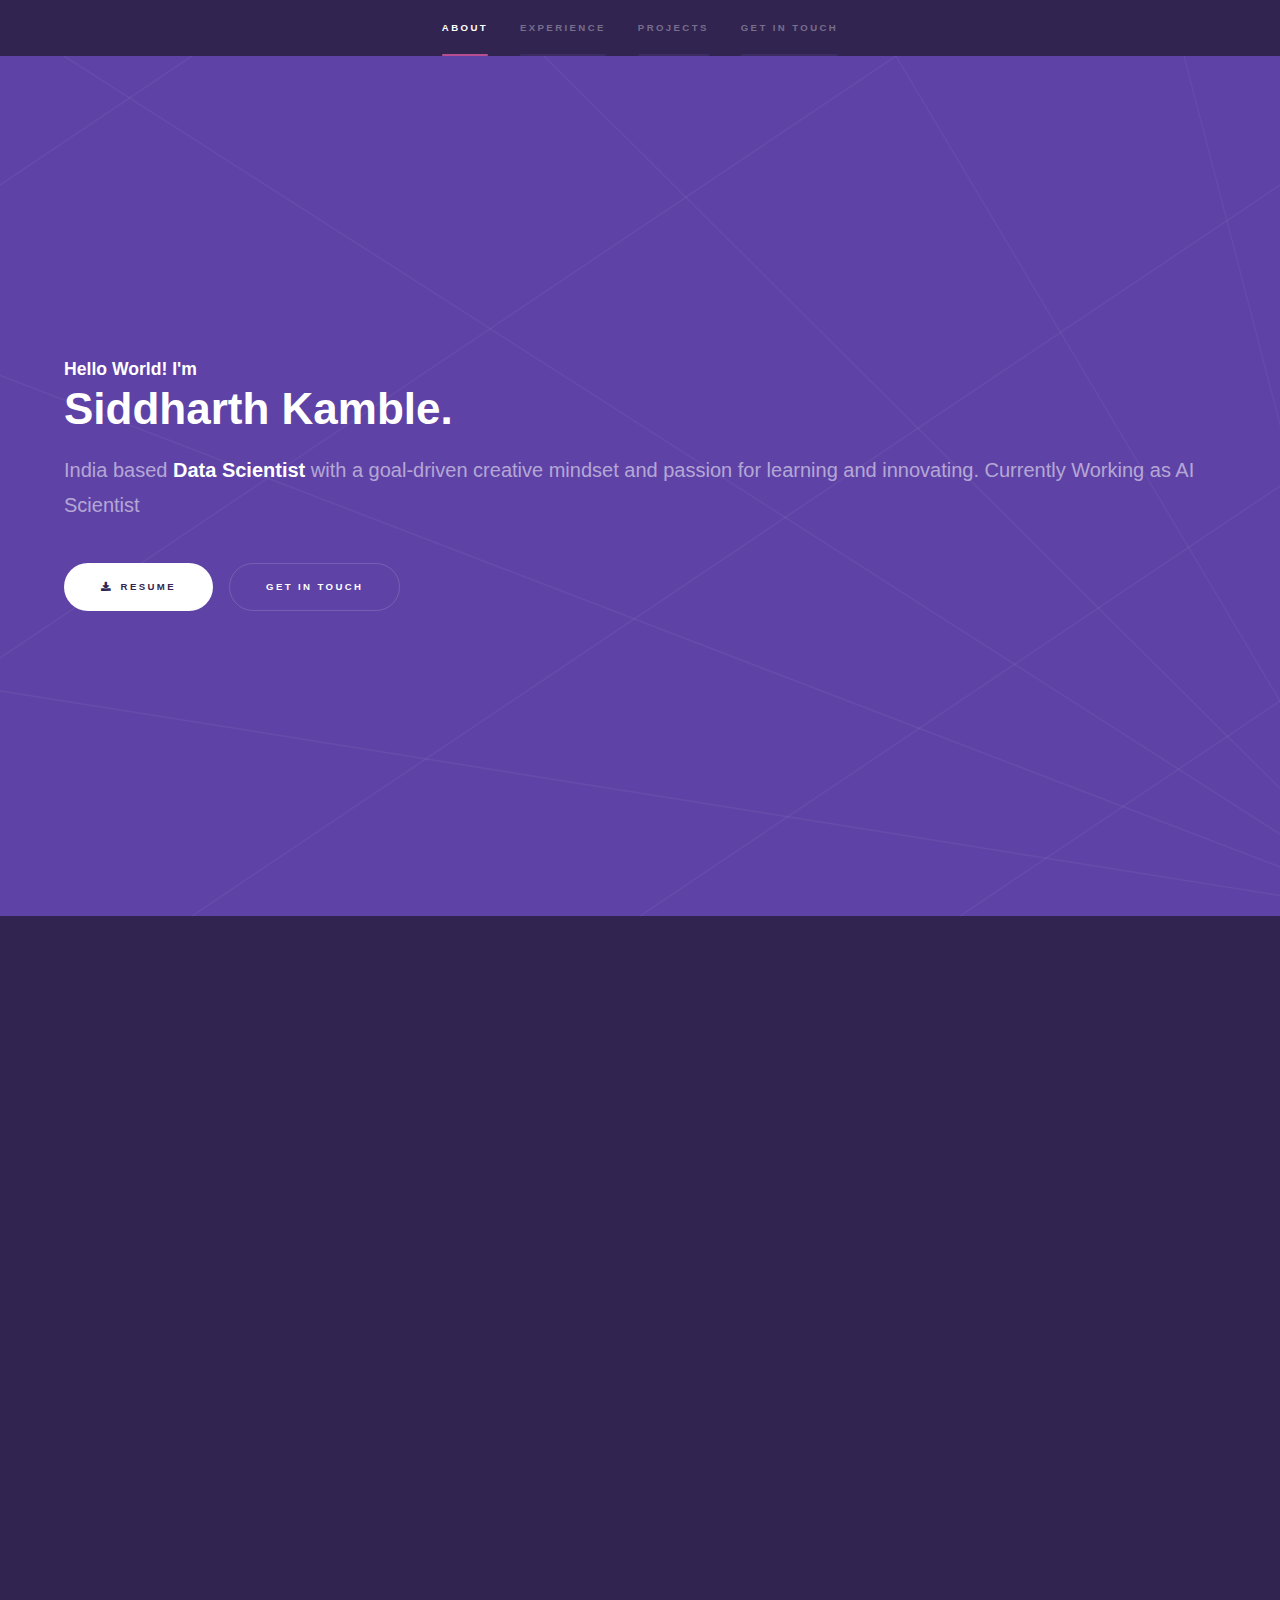
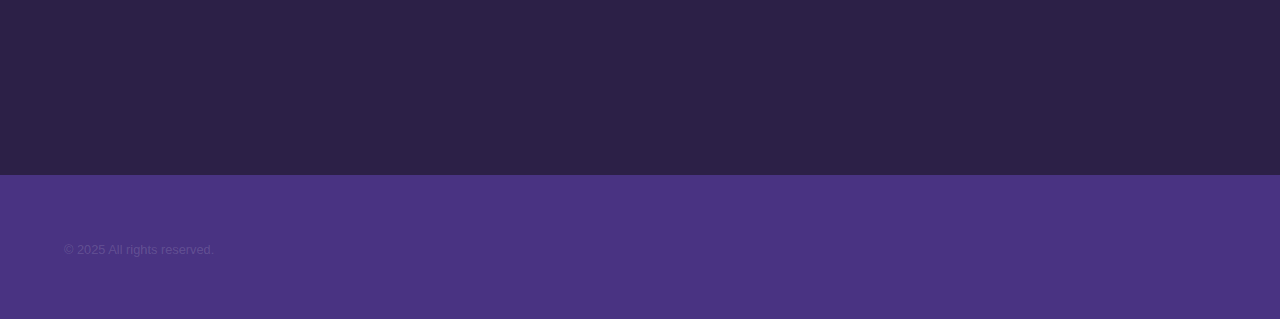
==== commit fd281e7e: "Update index.html" ====
--- a/index.html
+++ b/index.html
@@ -34,9 +34,9 @@
 				<!-- Intro -->
 					<section id="intro" class="wrapper style1 fullscreen fade-up">
 						<div class="inner">
-							<h3 style="font-style:normal">Hello World! My name is</h3>
+							<h3 style="font-style:normal">Hello World! I'm</h3>
 							<h1>Siddharth Kamble.</h1>
-							<p>	I'm an India based <b>Data Scientist</b> with a goal-driven creative mindset and passion for learning and innovating.
+							<p>	India based <b>Data Scientist</b> with a goal-driven creative mindset and passion for learning and innovating.
 								Currently Working as AI Scientist</p>
 							<!-- <p>Just another fine responsive site template designed by <a href="http://html5up.net">HTML5 UP</a><br />
 							and released for free under the <a href="http://html5up.net/license">Creative Commons</a>.</p> -->
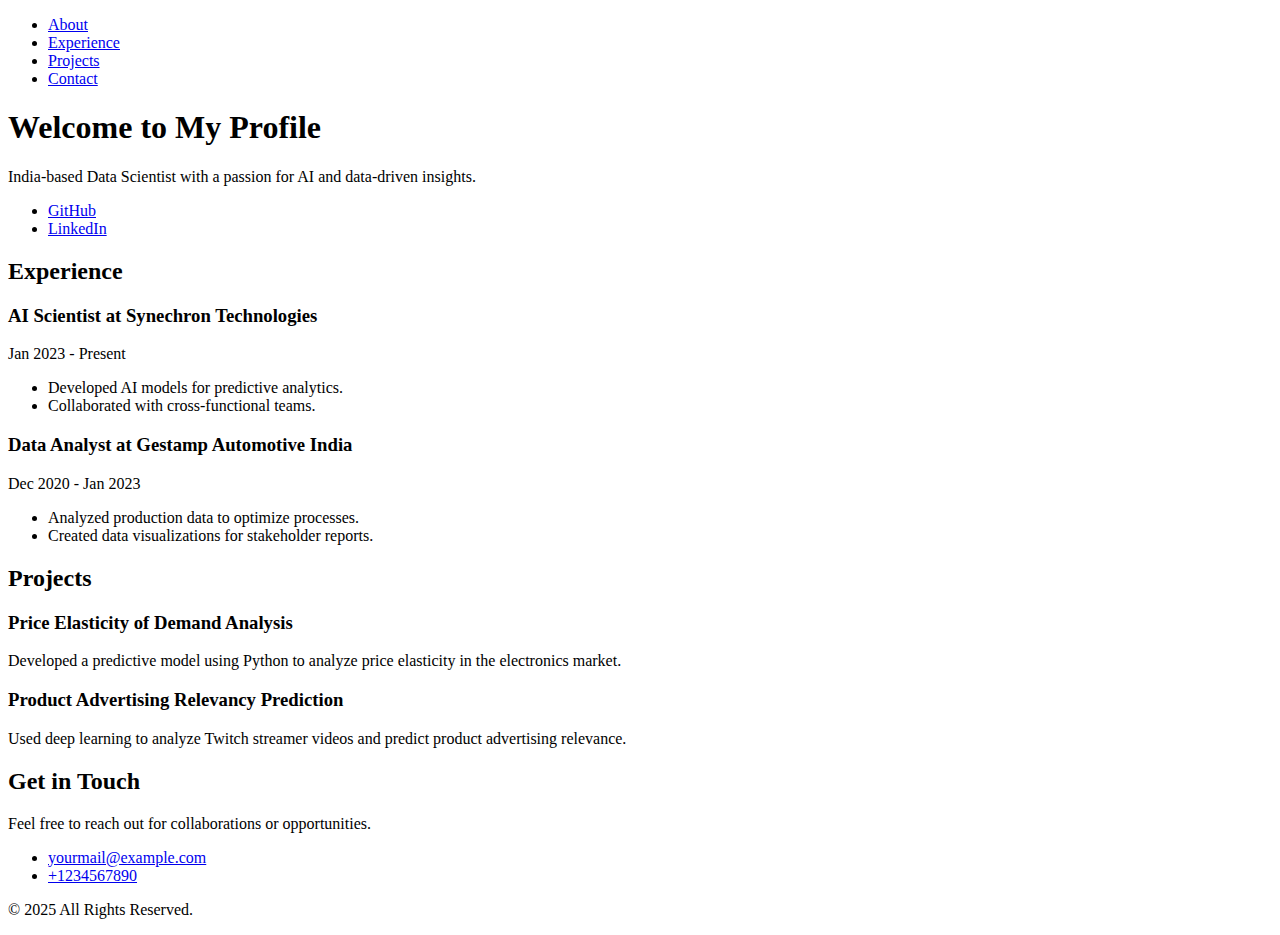
==== commit 46df74e0: "Update index.html" ====
--- a/index.html
+++ b/index.html
@@ -1,230 +1,83 @@
-<!DOCTYPE HTML>
-<!--
-	Hyperspace by HTML5 UP
-	html5up.net | @ajlkn
-	Free for personal and commercial use under the CCA 3.0 license (html5up.net/license)
--->
-<html>
-	<head>
-		<title>Siddharth Kamble | Data Scientist</title>
-		<meta charset="utf-8" />
-		<meta name="viewport" content="width=device-width, initial-scale=1, user-scalable=no" />
-		<link rel="stylesheet" href="assets/css/main.css" />
-		<noscript><link rel="stylesheet" href="assets/css/noscript.css" /></noscript>
-	</head>
-	<body class="is-preload">
+<!DOCTYPE html>
+<html lang="en">
+<head>
+    <meta charset="UTF-8">
+    <meta name="viewport" content="width=device-width, initial-scale=1.0">
+    <title>Data Scientist Profile</title>
+    <link rel="stylesheet" href="style.css">
+</head>
+<body>
 
-		<!-- Sidebar -->
-			<section id="sidebar">
-				<div class="inner">
-					<nav>
-						<ul>
-							<li><a href="#intro">About </a></li>
-							<li><a href="#one">Experience</a></li>
-							<li><a href="#two">Projects</a></li>
-							<li><a href="#three">Get in touch</a></li>
-						</ul>
-					</nav>
-				</div>
-			</section>
+    <!-- Header Section -->
+    <header>
+        <nav>
+            <ul>
+                <li><a href="#about">About</a></li>
+                <li><a href="#experience">Experience</a></li>
+                <li><a href="#projects">Projects</a></li>
+                <li><a href="#contact">Contact</a></li>
+            </ul>
+        </nav>
+    </header>
 
-		<!-- Wrapper -->
-			<div id="wrapper">
+    <!-- About Section -->
+    <section id="about">
+        <h1>Welcome to My Profile</h1>
+        <p>India-based Data Scientist with a passion for AI and data-driven insights.</p>
+        <ul class="actions">
+            <li><a href="https://github.com/yourgithub" class="button primary">GitHub</a></li>
+            <li><a href="https://www.linkedin.com/in/yourlinkedin" class="button">LinkedIn</a></li>
+        </ul>
+    </section>
 
-				<!-- Intro -->
-					<section id="intro" class="wrapper style1 fullscreen fade-up">
-						<div class="inner">
-							<h3 style="font-style:normal">Hello World! I'm</h3>
-							<h1>Siddharth Kamble.</h1>
-							<p>	India based <b>Data Scientist</b> with a goal-driven creative mindset and passion for learning and innovating.
-								Currently Working as AI Scientist</p>
-							<!-- <p>Just another fine responsive site template designed by <a href="http://html5up.net">HTML5 UP</a><br />
-							and released for free under the <a href="http://html5up.net/license">Creative Commons</a>.</p> -->
-							<ul class="actions">
-								<li><a href="https://github.com/siddharthsky/siddharthsky.github.io/blob/main/assets/Siddharth%20Kamble%20-%20Resume.pdf?raw=true" class="button scrolly primary icon solid fa-download">RESUME</a></li>
-								<li><a href="#three" class="button scrolly">Get in touch</a></li>
-							</ul>
-						</div>
-					</section>
+    <!-- Experience Section -->
+    <section id="experience">
+        <h2>Experience</h2>
+        <div class="experience-block">
+            <h3>AI Scientist at Synechron Technologies</h3>
+            <p>Jan 2023 - Present</p>
+            <ul>
+                <li>Developed AI models for predictive analytics.</li>
+                <li>Collaborated with cross-functional teams.</li>
+            </ul>
+        </div>
+        <div class="experience-block">
+            <h3>Data Analyst at Gestamp Automotive India</h3>
+            <p>Dec 2020 - Jan 2023</p>
+            <ul>
+                <li>Analyzed production data to optimize processes.</li>
+                <li>Created data visualizations for stakeholder reports.</li>
+            </ul>
+        </div>
+    </section>
 
-				<!-- One -->
-					<section id="one" class="wrapper style spotlights">
-						<section>
-							<!-- <a href="#" class="image"><img src="images/pic01.jpg" alt="" data-position="center center" /></a> -->
-							<div class="content">
-								<h2 class=" inner major" >🏢 Experience</h1>
+    <!-- Projects Section -->
+    <section id="projects">
+        <h2>Projects</h2>
+        <div class="project-block">
+            <h3>Price Elasticity of Demand Analysis</h3>
+            <p>Developed a predictive model using Python to analyze price elasticity in the electronics market.</p>
+        </div>
+        <div class="project-block">
+            <h3>Product Advertising Relevancy Prediction</h3>
+            <p>Used deep learning to analyze Twitch streamer videos and predict product advertising relevance.</p>
+        </div>
+    </section>
 
-								<div class="inner">
-									<h3 >Synechron Technologies</h3>
-									<p>Jan 2023 - Present</p>
-									<ul class="actions">
-										<!-- <li><a href="generic.html" class="button">Learn more</a></li> -->
-									</ul>
-									<h3 >Gestamp Automotive India</h3>
-									<p>Dec 2020 - Jan 2023</p>
-									<ul class="actions">
-										<!-- <li><a href="generic.html" class="button">Learn more</a></li> -->
-									</ul>
-<!-- 									<h3>Bharat Electronics Limited</h3>
-									<p>Aug 2018 - Aug 2019</p>
-									<ul class="actions">
-										<!-- <li><a href="generic.html" class="button">Learn more</a></li> -->
-<!-- 									</ul> -->
-									
-								</div>
-								<h2 class=" inner major" > 📖 Education</h2>
-								<div class="inner">
-									<h3>Post Graduate Diploma in Product Design</h3>
-									<p>2020 - A</p>
-									<ul class="actions">
-										<!-- <li><a href="generic.html" class="button">Learn more</a></li> -->
-									</ul>
-									
-								</div>
-								<div class="inner">
-									<h3>Bachelor of Engineering (B.E.)</h3>
-									<p>2018 - First Class</p>
-									<ul class="actions">
-										<!-- <li><a href="generic.html" class="button">Learn more</a></li> -->
-									</ul>
-									
-								</div>
-								<h2 class=" inner major" > ❇️ Skills</h2>
-								<div class="inner">
-									<!-- <h3>Bachelor of Engineering (B.E.)</h3>
-									<p>2018 - First Class</p>
-									<h3>Bachelor of Engineering (B.E.)</h3>
-									<p>2018 - First Class</p> -->
-									<img alt="Python" src="https://img.shields.io/badge/python-3670A0?style=flat-square&amp;logo=python&amp;logoColor=ffdd54"> <img alt="Markdown" src="https://img.shields.io/badge/markdown-%23000000.svg?style=flat-square&amp;logo=markdown&amp;logoColor=white"> <img alt="AWS" src="https://img.shields.io/badge/AWS-%23FF9900.svg?style=flat-square&amp;logo=amazon-aws&amp;logoColor=white"> <img alt="Azure" src="https://img.shields.io/badge/azure-%230072C6.svg?style=flat-square&amp;logo=azure-devops&amp;logoColor=white"> <img alt="Heroku" src="https://img.shields.io/badge/heroku-%23430098.svg?style=flat-square&amp;logo=heroku&amp;logoColor=white"> <img alt="Anaconda" src="https://img.shields.io/badge/Anaconda-%2344A833.svg?style=flat-square&amp;logo=anaconda&amp;logoColor=white"> <img alt="Flask" src="https://img.shields.io/badge/flask-%23000.svg?style=flat-square&amp;logo=flask&amp;logoColor=white"> <img alt="ApacheCassandra" src="https://img.shields.io/badge/cassandra-%231287B1.svg?style=flat-square&amp;logo=apache-cassandra&amp;logoColor=white"> <img alt="MariaDB" src="https://img.shields.io/badge/MariaDB-003545?style=flat-square&amp;logo=mariadb&amp;logoColor=white"> <img alt="MySQL" src="https://img.shields.io/badge/mysql-%2300f.svg?style=flat-square&amp;logo=mysql&amp;logoColor=white"> <img alt="MongoDB" src="https://img.shields.io/badge/MongoDB-%234ea94b.svg?style=flat-square&amp;logo=mongodb&amp;logoColor=white"> <img alt="SQLite" src="https://img.shields.io/badge/sqlite-%2307405e.svg?style=flat-square&amp;logo=sqlite&amp;logoColor=white"> <img alt="Postgres" src="https://img.shields.io/badge/postgres-%23316192.svg?style=flat-square&amp;logo=postgresql&amp;logoColor=white"> <img alt="Adobe Premiere Pro" src="https://img.shields.io/badge/Adobe%20Premiere%20Pro-9999FF.svg?style=flat-square&amp;logo=Adobe%20Premiere%20Pro&amp;logoColor=white"> <img alt="Canva" src="https://img.shields.io/badge/Canva-%2300C4CC.svg?style=flat-square&amp;logo=Canva&amp;logoColor=white"> <img alt="Keras" src="https://img.shields.io/badge/Keras-%23D00000.svg?style=flat-square&amp;logo=Keras&amp;logoColor=white"> <img alt="NumPy" src="https://img.shields.io/badge/numpy-%23013243.svg?style=flat-square&amp;logo=numpy&amp;logoColor=white"> <img alt="Pandas" src="https://img.shields.io/badge/pandas-%23150458.svg?style=flat-square&amp;logo=pandas&amp;logoColor=white"> <img alt="Plotly" src="https://img.shields.io/badge/Plotly-%233F4F75.svg?style=flat-square&amp;logo=plotly&amp;logoColor=white"> <img alt="PyTorch" src="https://img.shields.io/badge/PyTorch-%23EE4C2C.svg?style=flat-square&amp;logo=PyTorch&amp;logoColor=white"> <img alt="scikit-learn" src="https://img.shields.io/badge/scikit--learn-%23F7931E.svg?style=flat-square&amp;logo=scikit-learn&amp;logoColor=white"> <img alt="TensorFlow" src="https://img.shields.io/badge/TensorFlow-%23FF6F00.svg?style=flat-square&amp;logo=TensorFlow&amp;logoColor=white"> <img alt="SciPy" src="https://img.shields.io/badge/SciPy-%230C55A5.svg?style=flat-square&amp;logo=scipy&amp;logoColor=%white"> <img alt="LINUX" src="https://img.shields.io/badge/Linux-FCC624?style=flat-square&amp;logo=linux&amp;logoColor=black"> <img alt="Docker" src="https://img.shields.io/badge/docker-%230db7ed.svg?style=flat-square&amp;logo=docker&amp;logoColor=white"> <img alt="Jira" src="https://img.shields.io/badge/jira-%230A0FFF.svg?style=flat-square&amp;logo=jira&amp;logoColor=white"> <img alt="Kubernetes" src="https://img.shields.io/badge/kubernetes-%23326ce5.svg?style=flat-square&amp;logo=kubernetes&amp;logoColor=white"> <img alt="Postman" src="https://img.shields.io/badge/Postman-FF6C37?style=flat-square&amp;logo=postman&amp;logoColor=white">
-									
-									<ul class="actions">
-										<!-- <li><a href="generic.html" class="button">Learn more</a></li> -->
-									</ul>
-									
-								</div>
-							</div>
-							
-						</section>
+    <!-- Contact Section -->
+    <section id="contact">
+        <h2>Get in Touch</h2>
+        <p>Feel free to reach out for collaborations or opportunities.</p>
+        <ul class="contact-info">
+            <li><a href="mailto:yourmail@example.com">yourmail@example.com</a></li>
+            <li><a href="tel:+1234567890">+1234567890</a></li>
+        </ul>
+    </section>
 
+    <!-- Footer -->
+    <footer>
+        <p>&copy; 2025 All Rights Reserved.</p>
+    </footer>
 
- 
-
-
-
-				<!-- Two -->
-					<section id="two" class="wrapper style4 fade-up">
-						<div class="inner">
-							<h2 class=" inner major" >📝 Projects</h2>
-							<!-- <p>All Projects</p> -->
-							<div class="features">
-								<section>
-									<span class="icon solid major fa-code"></span>
-									<h3>Price Elasticity of Demand Analysis</h3>
-									<p>Developed a Price Elasticity of Demand prediction model for optimize the product pricing to compete with competitors in the electronic accessories market.
-									<!-- <code>Tech <b>Python,</b></code>  -->
-									</p>
-									<!-- <ul class="actions">
-										<li><a href="generic.html" class="button">Learn more</a></li>
-									</ul> -->
-								</section>
-								<section>
-									<span class="icon solid major fa-desktop"></span>
-									<h3>Product Advertising Relevancy Prediction using Deep Learning</h3>
-									<p>Analysing videos of Twitch streamers using object detection to determine if the creator is actively or passively advertising products, providing insights to clients on the value of individual creators</p>
-								</section>
-								<section>
-									<span class="icon solid major fa-gem"></span>
-									<h3>Customer Conversion Prediction</h3>
-									<p>The project involves building a predictive model using machine learning algorithms to classify website visitors into two groups - those who are likely to make a purchase and those who are not.</p>
-								</section>
-								<section>
-									<span class="icon solid major fa-link"></span>
-									<h3>Analyzing Stamped Parts Feedback with NLP </h3>
-									<p>Analyzing feedback on stamped parts via NLP/text analytics to provide data-driven insights to reduce issues, target improvements and minimize complaints.</p>
-								</section>
-								<section>
-									<span class="icon solid major fa-code"></span>
-									<h3>Predictive Model for Sheet Metal Coil Grading based on Formability for Stamping</h3>
-									<p>Developed machine learning model to predict sheet metal coil formability and classify coils. Improved part quality, higher yields and minimized waste due to better coil matching.</p>
-								</section>
-								<section>
-									<span class="icon solid major fa-desktop"></span>
-									<h3></h3>
-									<p></p>
-								</section>
-
- 
-							</div>
-							<ul class="actions">
-								<li><a href="https://github.com/siddharthsky" class="button primary">GitHub</a></li>
-							</ul>
-						</div>
-					</section>
-
-				<!-- Three -->
-					<section id="three" class="wrapper style1 fade-up">
-						<div class="inner">
-							<h2 class=" inner major" > 📧 Get in touch</h2>
-							<p>Feel free to mail me about any relevant job updates.</p>
-							<div class="split style1">
-								<section>
-
-										<ul class="actions">
-											<li><a href="mailto:siddharthsk7k@gmail.com" class="button primary">EMail</a></li>
-										</ul>
-									</form>
-								</section>
-								<section>
-									<ul class="contact">
-										<!-- <li>
-											<h3>Address</h3>
-											<span>12345 Somewhere Road #654<br />
-											Nashville, TN 00000-0000<br />
-											USA</span>
-										</li> -->
-										<li>
-											<h3>Email</h3>
-											<a href="mailto:siddharthsk7k@gmail.com" >siddharthsk7k@gmail.com</a>
-										</li>
-										<li>
-											<h3>Phone</h3>
-											<span>9970720877</span>
-										</li>
-										<li>
-											<h3>Social</h3>
-											<ul class="icons">
-<!-- 												<li><a href="https://twitter.com/Siddharth_s_k" class="icon brands fa-twitter"><span class="label">Twitter</span></a></li> -->
-												<!-- <li><a href="#" class="icon brands fa-facebook-f"><span class="label">Facebook</span></a></li> -->
-												<li><a href="https://github.com/siddharthsky" class="icon brands fa-github"><span class="label">GitHub</span></a></li>
-												<!-- <li><a href="#" class="icon brands fa-instagram"><span class="label">Instagram</span></a></li> -->
-												<li><a href="https://www.linkedin.com/in/siddharthsky/" class="icon brands fa-linkedin-in"><span class="label">LinkedIn</span></a></li>
-											</ul>
-										</li>
-									</ul>
-								</section>
-							</div>
-						</div>
-					</section>
-
-			</div>
-
-		<!-- Footer -->
-			<footer id="footer" class="wrapper style1-alt">
-				<div class="inner">
-					<ul class="menu">
-						<li>&copy; 2025 All rights reserved.</li>
-					</ul>
-				</div>
-			</footer>
-
-		<!-- Scripts -->
-			<script src="assets/js/jquery.min.js"></script>
-			<script src="assets/js/jquery.scrollex.min.js"></script>
-			<script src="assets/js/jquery.scrolly.min.js"></script>
-			<script src="assets/js/browser.min.js"></script>
-			<script src="assets/js/breakpoints.min.js"></script>
-			<script src="assets/js/util.js"></script>
-			<script src="assets/js/main.js"></script>
-
-	</body>
+</body>
 </html>
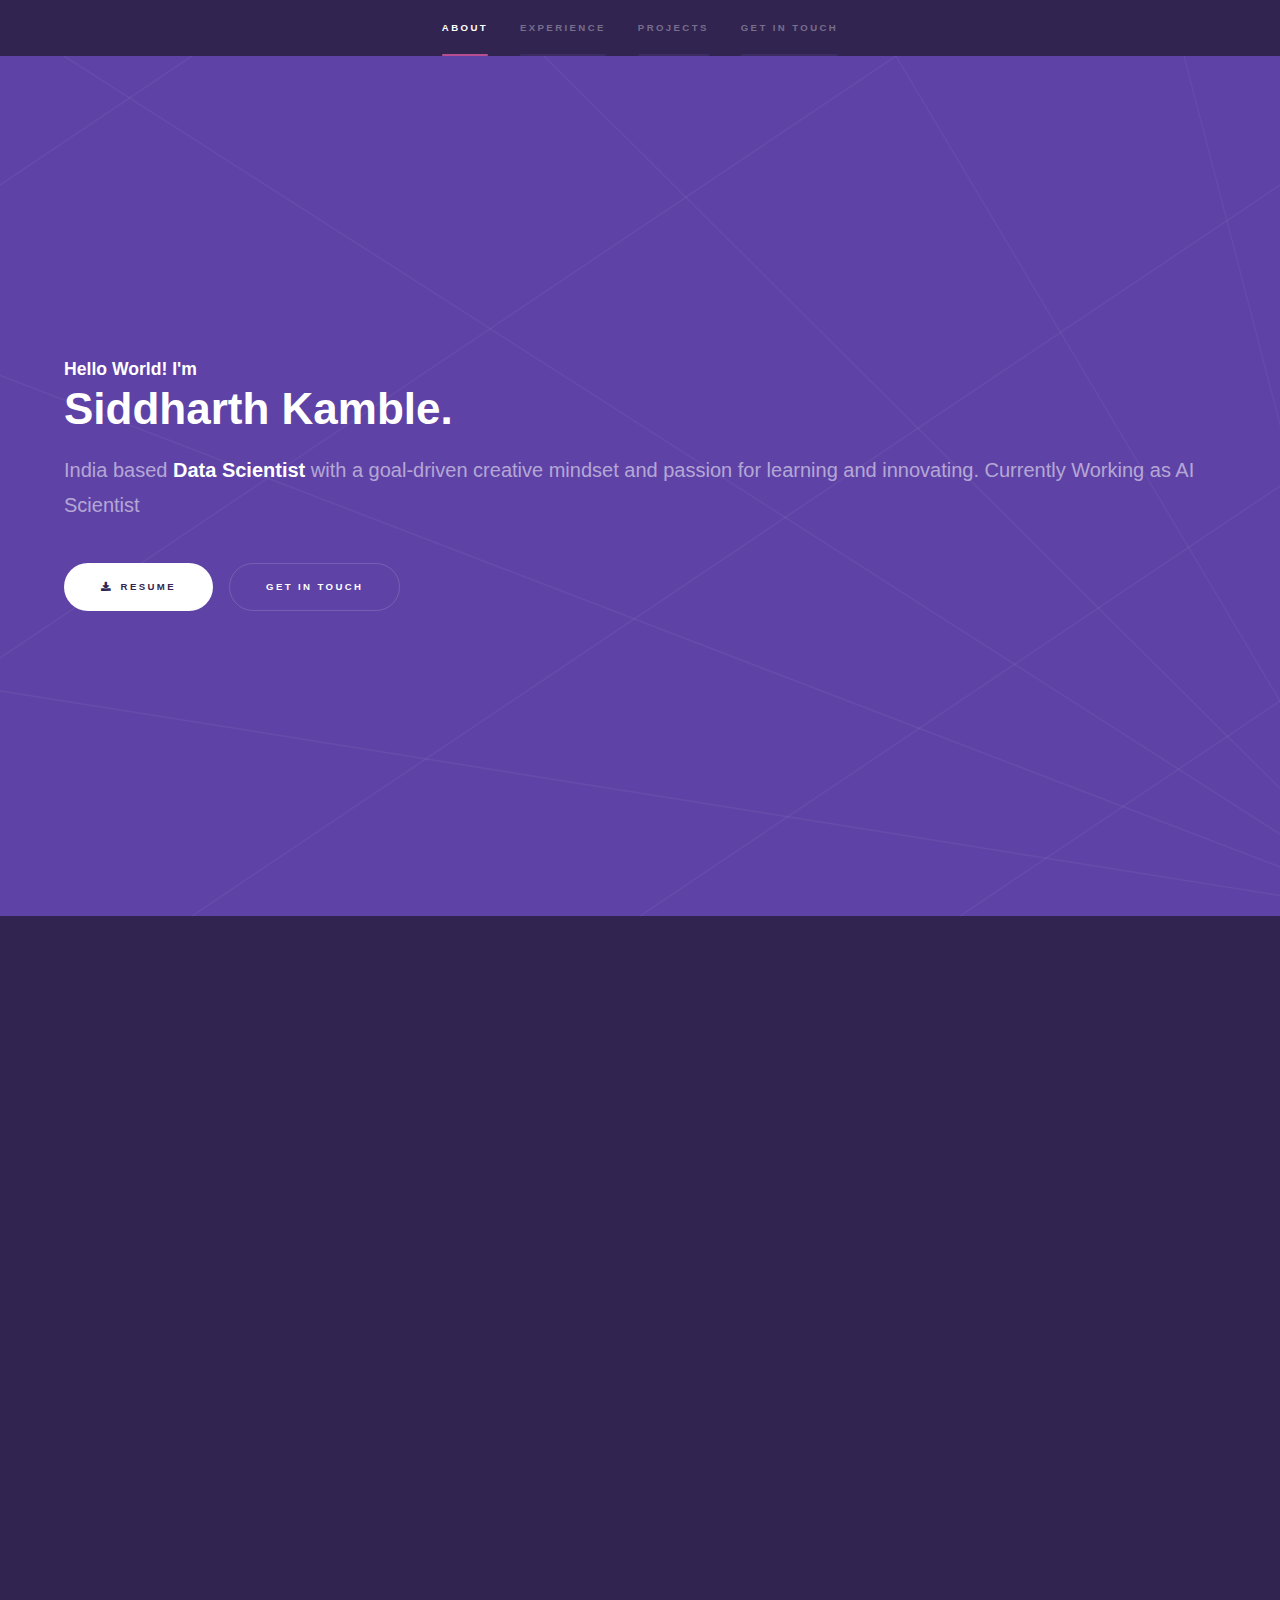
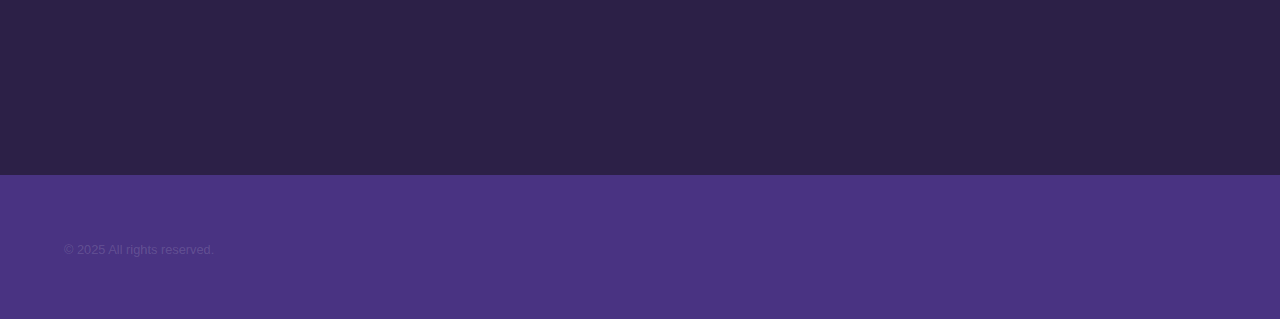
==== commit 7cb2d9ac: "Update index.html" ====
--- a/index.html
+++ b/index.html
@@ -1,83 +1,230 @@
-<!DOCTYPE html>
-<html lang="en">
-<head>
-    <meta charset="UTF-8">
-    <meta name="viewport" content="width=device-width, initial-scale=1.0">
-    <title>Data Scientist Profile</title>
-    <link rel="stylesheet" href="style.css">
-</head>
-<body>
-
-    <!-- Header Section -->
-    <header>
-        <nav>
-            <ul>
-                <li><a href="#about">About</a></li>
-                <li><a href="#experience">Experience</a></li>
-                <li><a href="#projects">Projects</a></li>
-                <li><a href="#contact">Contact</a></li>
-            </ul>
-        </nav>
-    </header>
-
-    <!-- About Section -->
-    <section id="about">
-        <h1>Welcome to My Profile</h1>
-        <p>India-based Data Scientist with a passion for AI and data-driven insights.</p>
-        <ul class="actions">
-            <li><a href="https://github.com/yourgithub" class="button primary">GitHub</a></li>
-            <li><a href="https://www.linkedin.com/in/yourlinkedin" class="button">LinkedIn</a></li>
-        </ul>
-    </section>
-
-    <!-- Experience Section -->
-    <section id="experience">
-        <h2>Experience</h2>
-        <div class="experience-block">
-            <h3>AI Scientist at Synechron Technologies</h3>
-            <p>Jan 2023 - Present</p>
-            <ul>
-                <li>Developed AI models for predictive analytics.</li>
-                <li>Collaborated with cross-functional teams.</li>
-            </ul>
-        </div>
-        <div class="experience-block">
-            <h3>Data Analyst at Gestamp Automotive India</h3>
-            <p>Dec 2020 - Jan 2023</p>
-            <ul>
-                <li>Analyzed production data to optimize processes.</li>
-                <li>Created data visualizations for stakeholder reports.</li>
-            </ul>
-        </div>
-    </section>
-
-    <!-- Projects Section -->
-    <section id="projects">
-        <h2>Projects</h2>
-        <div class="project-block">
-            <h3>Price Elasticity of Demand Analysis</h3>
-            <p>Developed a predictive model using Python to analyze price elasticity in the electronics market.</p>
-        </div>
-        <div class="project-block">
-            <h3>Product Advertising Relevancy Prediction</h3>
-            <p>Used deep learning to analyze Twitch streamer videos and predict product advertising relevance.</p>
-        </div>
-    </section>
-
-    <!-- Contact Section -->
-    <section id="contact">
-        <h2>Get in Touch</h2>
-        <p>Feel free to reach out for collaborations or opportunities.</p>
-        <ul class="contact-info">
-            <li><a href="mailto:yourmail@example.com">yourmail@example.com</a></li>
-            <li><a href="tel:+1234567890">+1234567890</a></li>
-        </ul>
-    </section>
-
-    <!-- Footer -->
-    <footer>
-        <p>&copy; 2025 All Rights Reserved.</p>
-    </footer>
-
-</body>
+<!DOCTYPE HTML>
+<!--
+	Hyperspace by HTML5 UP
+	html5up.net | @ajlkn
+	Free for personal and commercial use under the CCA 3.0 license (html5up.net/license)
+-->
+<html>
+	<head>
+		<title>Siddharth Kamble | Data Scientist</title>
+		<meta charset="utf-8" />
+		<meta name="viewport" content="width=device-width, initial-scale=1, user-scalable=no" />
+		<link rel="stylesheet" href="assets/css/main.css" />
+		<noscript><link rel="stylesheet" href="assets/css/noscript.css" /></noscript>
+	</head>
+	<body class="is-preload">
+
+		<!-- Sidebar -->
+			<section id="sidebar">
+				<div class="inner">
+					<nav>
+						<ul>
+							<li><a href="#intro">About </a></li>
+							<li><a href="#one">Experience</a></li>
+							<li><a href="#two">Projects</a></li>
+							<li><a href="#three">Get in touch</a></li>
+						</ul>
+					</nav>
+				</div>
+			</section>
+
+		<!-- Wrapper -->
+			<div id="wrapper">
+
+				<!-- Intro -->
+					<section id="intro" class="wrapper style1 fullscreen fade-up">
+						<div class="inner">
+							<h3 style="font-style:normal">Hello World! I'm</h3>
+							<h1>Siddharth Kamble.</h1>
+							<p>	India based <b>Data Scientist</b> with a goal-driven creative mindset and passion for learning and innovating.
+								Currently Working as AI Scientist</p>
+							<!-- <p>Just another fine responsive site template designed by <a href="http://html5up.net">HTML5 UP</a><br />
+							and released for free under the <a href="http://html5up.net/license">Creative Commons</a>.</p> -->
+							<ul class="actions">
+								<li><a href="https://github.com/siddharthsky/siddharthsky.github.io/blob/main/assets/Siddharth%20Kamble%20-%20Resume.pdf?raw=true" class="button scrolly primary icon solid fa-download">RESUME</a></li>
+								<li><a href="#three" class="button scrolly">Get in touch</a></li>
+							</ul>
+						</div>
+					</section>
+
+				<!-- One -->
+					<section id="one" class="wrapper style spotlights">
+						<section>
+							<!-- <a href="#" class="image"><img src="images/pic01.jpg" alt="" data-position="center center" /></a> -->
+							<div class="content">
+								<h2 class=" inner major" >🏢 Experience</h1>
+
+								<div class="inner">
+									<h3 >Synechron Technologies</h3>
+									<p>Jan 2023 - Present</p>
+									<ul class="actions">
+										<!-- <li><a href="generic.html" class="button">Learn more</a></li> -->
+									</ul>
+									<h3 >Gestamp Automotive India</h3>
+									<p>Dec 2020 - Jan 2023</p>
+									<ul class="actions">
+										<!-- <li><a href="generic.html" class="button">Learn more</a></li> -->
+									</ul>
+<!-- 									<h3>Bharat Electronics Limited</h3>
+									<p>Aug 2018 - Aug 2019</p>
+									<ul class="actions">
+										<!-- <li><a href="generic.html" class="button">Learn more</a></li> -->
+<!-- 									</ul> -->
+									
+								</div>
+								<h2 class=" inner major" > 📖 Education</h2>
+								<div class="inner">
+									<h3>Post Graduate Diploma in Product Design</h3>
+									<p>2020 - A</p>
+									<ul class="actions">
+										<!-- <li><a href="generic.html" class="button">Learn more</a></li> -->
+									</ul>
+									
+								</div>
+								<div class="inner">
+									<h3>Bachelor of Engineering (B.E.)</h3>
+									<p>2018 - First Class</p>
+									<ul class="actions">
+										<!-- <li><a href="generic.html" class="button">Learn more</a></li> -->
+									</ul>
+									
+								</div>
+								<h2 class=" inner major" > ❇️ Skills</h2>
+								<div class="inner">
+									<!-- <h3>Bachelor of Engineering (B.E.)</h3>
+									<p>2018 - First Class</p>
+									<h3>Bachelor of Engineering (B.E.)</h3>
+									<p>2018 - First Class</p> -->
+									<img alt="Python" src="https://img.shields.io/badge/python-3670A0?style=flat-square&amp;logo=python&amp;logoColor=ffdd54"> <img alt="Markdown" src="https://img.shields.io/badge/markdown-%23000000.svg?style=flat-square&amp;logo=markdown&amp;logoColor=white"> <img alt="AWS" src="https://img.shields.io/badge/AWS-%23FF9900.svg?style=flat-square&amp;logo=amazon-aws&amp;logoColor=white"> <img alt="Azure" src="https://img.shields.io/badge/azure-%230072C6.svg?style=flat-square&amp;logo=azure-devops&amp;logoColor=white"> <img alt="Heroku" src="https://img.shields.io/badge/heroku-%23430098.svg?style=flat-square&amp;logo=heroku&amp;logoColor=white"> <img alt="Anaconda" src="https://img.shields.io/badge/Anaconda-%2344A833.svg?style=flat-square&amp;logo=anaconda&amp;logoColor=white"> <img alt="Flask" src="https://img.shields.io/badge/flask-%23000.svg?style=flat-square&amp;logo=flask&amp;logoColor=white"> <img alt="ApacheCassandra" src="https://img.shields.io/badge/cassandra-%231287B1.svg?style=flat-square&amp;logo=apache-cassandra&amp;logoColor=white"> <img alt="MariaDB" src="https://img.shields.io/badge/MariaDB-003545?style=flat-square&amp;logo=mariadb&amp;logoColor=white"> <img alt="MySQL" src="https://img.shields.io/badge/mysql-%2300f.svg?style=flat-square&amp;logo=mysql&amp;logoColor=white"> <img alt="MongoDB" src="https://img.shields.io/badge/MongoDB-%234ea94b.svg?style=flat-square&amp;logo=mongodb&amp;logoColor=white"> <img alt="SQLite" src="https://img.shields.io/badge/sqlite-%2307405e.svg?style=flat-square&amp;logo=sqlite&amp;logoColor=white"> <img alt="Postgres" src="https://img.shields.io/badge/postgres-%23316192.svg?style=flat-square&amp;logo=postgresql&amp;logoColor=white"> <img alt="Adobe Premiere Pro" src="https://img.shields.io/badge/Adobe%20Premiere%20Pro-9999FF.svg?style=flat-square&amp;logo=Adobe%20Premiere%20Pro&amp;logoColor=white"> <img alt="Canva" src="https://img.shields.io/badge/Canva-%2300C4CC.svg?style=flat-square&amp;logo=Canva&amp;logoColor=white"> <img alt="Keras" src="https://img.shields.io/badge/Keras-%23D00000.svg?style=flat-square&amp;logo=Keras&amp;logoColor=white"> <img alt="NumPy" src="https://img.shields.io/badge/numpy-%23013243.svg?style=flat-square&amp;logo=numpy&amp;logoColor=white"> <img alt="Pandas" src="https://img.shields.io/badge/pandas-%23150458.svg?style=flat-square&amp;logo=pandas&amp;logoColor=white"> <img alt="Plotly" src="https://img.shields.io/badge/Plotly-%233F4F75.svg?style=flat-square&amp;logo=plotly&amp;logoColor=white"> <img alt="PyTorch" src="https://img.shields.io/badge/PyTorch-%23EE4C2C.svg?style=flat-square&amp;logo=PyTorch&amp;logoColor=white"> <img alt="scikit-learn" src="https://img.shields.io/badge/scikit--learn-%23F7931E.svg?style=flat-square&amp;logo=scikit-learn&amp;logoColor=white"> <img alt="TensorFlow" src="https://img.shields.io/badge/TensorFlow-%23FF6F00.svg?style=flat-square&amp;logo=TensorFlow&amp;logoColor=white"> <img alt="SciPy" src="https://img.shields.io/badge/SciPy-%230C55A5.svg?style=flat-square&amp;logo=scipy&amp;logoColor=%white"> <img alt="LINUX" src="https://img.shields.io/badge/Linux-FCC624?style=flat-square&amp;logo=linux&amp;logoColor=black"> <img alt="Docker" src="https://img.shields.io/badge/docker-%230db7ed.svg?style=flat-square&amp;logo=docker&amp;logoColor=white"> <img alt="Jira" src="https://img.shields.io/badge/jira-%230A0FFF.svg?style=flat-square&amp;logo=jira&amp;logoColor=white"> <img alt="Kubernetes" src="https://img.shields.io/badge/kubernetes-%23326ce5.svg?style=flat-square&amp;logo=kubernetes&amp;logoColor=white"> <img alt="Postman" src="https://img.shields.io/badge/Postman-FF6C37?style=flat-square&amp;logo=postman&amp;logoColor=white">
+									
+									<ul class="actions">
+										<!-- <li><a href="generic.html" class="button">Learn more</a></li> -->
+									</ul>
+									
+								</div>
+							</div>
+							
+						</section>
+
+
+ 
+
+
+
+				<!-- Two -->
+					<section id="two" class="wrapper style4 fade-up">
+						<div class="inner">
+							<h2 class=" inner major" >📝 Projects</h2>
+							<!-- <p>All Projects</p> -->
+							<div class="features">
+								<section>
+									<span class="icon solid major fa-code"></span>
+									<h3>Price Elasticity of Demand Analysis</h3>
+									<p>Developed a Price Elasticity of Demand prediction model for optimize the product pricing to compete with competitors in the electronic accessories market.
+									<!-- <code>Tech <b>Python,</b></code>  -->
+									</p>
+									<!-- <ul class="actions">
+										<li><a href="generic.html" class="button">Learn more</a></li>
+									</ul> -->
+								</section>
+								<section>
+									<span class="icon solid major fa-desktop"></span>
+									<h3>Product Advertising Relevancy Prediction using Deep Learning</h3>
+									<p>Analysing videos of Twitch streamers using object detection to determine if the creator is actively or passively advertising products, providing insights to clients on the value of individual creators</p>
+								</section>
+								<section>
+									<span class="icon solid major fa-gem"></span>
+									<h3>Customer Conversion Prediction</h3>
+									<p>The project involves building a predictive model using machine learning algorithms to classify website visitors into two groups - those who are likely to make a purchase and those who are not.</p>
+								</section>
+								<section>
+									<span class="icon solid major fa-link"></span>
+									<h3>Analyzing Stamped Parts Feedback with NLP </h3>
+									<p>Analyzing feedback on stamped parts via NLP/text analytics to provide data-driven insights to reduce issues, target improvements and minimize complaints.</p>
+								</section>
+								<section>
+									<span class="icon solid major fa-code"></span>
+									<h3>Predictive Model for Sheet Metal Coil Grading based on Formability for Stamping</h3>
+									<p>Developed machine learning model to predict sheet metal coil formability and classify coils. Improved part quality, higher yields and minimized waste due to better coil matching.</p>
+								</section>
+								<section>
+									<span class="icon solid major fa-desktop"></span>
+									<h3></h3>
+									<p></p>
+								</section>
+
+ 
+							</div>
+							<ul class="actions">
+								<li><a href="https://github.com/siddharthsky" class="button primary">GitHub</a></li>
+							</ul>
+						</div>
+					</section>
+
+				<!-- Three -->
+					<section id="three" class="wrapper style1 fade-up">
+						<div class="inner">
+							<h2 class=" inner major" > 📧 Get in touch</h2>
+							<p>Feel free to mail me about any relevant job updates.</p>
+							<div class="split style1">
+								<section>
+
+										<ul class="actions">
+											<li><a href="mailto:siddharthsk7k@gmail.com" class="button primary">EMail</a></li>
+										</ul>
+									</form>
+								</section>
+								<section>
+									<ul class="contact">
+										<!-- <li>
+											<h3>Address</h3>
+											<span>12345 Somewhere Road #654<br />
+											Nashville, TN 00000-0000<br />
+											USA</span>
+										</li> -->
+										<li>
+											<h3>Email</h3>
+											<a href="mailto:siddharthsk7k@gmail.com" >siddharthsk7k@gmail.com</a>
+										</li>
+										<li>
+											<h3>Phone</h3>
+											<span>9970720877</span>
+										</li>
+										<li>
+											<h3>Social</h3>
+											<ul class="icons">
+<!-- 												<li><a href="https://twitter.com/Siddharth_s_k" class="icon brands fa-twitter"><span class="label">Twitter</span></a></li> -->
+												<!-- <li><a href="#" class="icon brands fa-facebook-f"><span class="label">Facebook</span></a></li> -->
+												<li><a href="https://github.com/siddharthsky" class="icon brands fa-github"><span class="label">GitHub</span></a></li>
+												<!-- <li><a href="#" class="icon brands fa-instagram"><span class="label">Instagram</span></a></li> -->
+												<li><a href="https://www.linkedin.com/in/siddharthsky/" class="icon brands fa-linkedin-in"><span class="label">LinkedIn</span></a></li>
+											</ul>
+										</li>
+									</ul>
+								</section>
+							</div>
+						</div>
+					</section>
+
+			</div>
+
+		<!-- Footer -->
+			<footer id="footer" class="wrapper style1-alt">
+				<div class="inner">
+					<ul class="menu">
+						<li>&copy; 2025 All rights reserved.</li>
+					</ul>
+				</div>
+			</footer>
+
+		<!-- Scripts -->
+			<script src="assets/js/jquery.min.js"></script>
+			<script src="assets/js/jquery.scrollex.min.js"></script>
+			<script src="assets/js/jquery.scrolly.min.js"></script>
+			<script src="assets/js/browser.min.js"></script>
+			<script src="assets/js/breakpoints.min.js"></script>
+			<script src="assets/js/util.js"></script>
+			<script src="assets/js/main.js"></script>
+
+	</body>
 </html>
--- a/assets/css/main.css
+++ b/assets/css/main.css
@@ -0,0 +1,3933 @@
+@import url(fontawesome-all.min.css);
+
+/*
+	Hyperspace by HTML5 UP
+	html5up.net | @ajlkn
+	Free for personal and commercial use under the CCA 3.0 license (html5up.net/license)
+*/
+
+html, body, div, span, applet, object,
+iframe, h1, h2, h3, h4, h5, h6, p, blockquote,
+pre, a, abbr, acronym, address, big, cite,
+code, del, dfn, em, img, ins, kbd, q, s, samp,
+small, strike, strong, sub, sup, tt, var, b,
+u, i, center, dl, dt, dd, ol, ul, li, fieldset,
+form, label, legend, table, caption, tbody,
+tfoot, thead, tr, th, td, article, aside,
+canvas, details, embed, figure, figcaption,
+footer, header, hgroup, menu, nav, output, ruby,
+section, summary, time, mark, audio, video {
+	margin: 0;
+	padding: 0;
+	border: 0;
+	font-size: 100%;
+	font: inherit;
+	vertical-align: baseline;}
+
+article, aside, details, figcaption, figure,
+footer, header, hgroup, menu, nav, section {
+	display: block;}
+
+body {
+	line-height: 1;
+}
+
+ol, ul {
+	list-style: none;
+}
+
+blockquote, q {
+	quotes: none;
+}
+
+	blockquote:before, blockquote:after, q:before, q:after {
+		content: '';
+		content: none;
+	}
+
+table {
+	border-collapse: collapse;
+	border-spacing: 0;
+}
+
+body {
+	-webkit-text-size-adjust: none;
+}
+
+mark {
+	background-color: transparent;
+	color: inherit;
+}
+
+input::-moz-focus-inner {
+	border: 0;
+	padding: 0;
+}
+
+input, select, textarea {
+	-moz-appearance: none;
+	-webkit-appearance: none;
+	-ms-appearance: none;
+	appearance: none;
+}
+
+/* Basic */
+
+	@-ms-viewport {
+		width: device-width;
+	}
+
+	body {
+		-ms-overflow-style: scrollbar;
+	}
+
+	@media screen and (max-width: 480px) {
+
+		html, body {
+			min-width: 320px;
+		}
+
+	}
+
+	html {
+		box-sizing: border-box;
+	}
+
+	*, *:before, *:after {
+		box-sizing: inherit;
+	}
+
+	body {
+		background: #312450;
+	}
+
+		body.is-preload *, body.is-preload *:before, body.is-preload *:after {
+			-moz-animation: none !important;
+			-webkit-animation: none !important;
+			-ms-animation: none !important;
+			animation: none !important;
+			-moz-transition: none !important;
+			-webkit-transition: none !important;
+			-ms-transition: none !important;
+			transition: none !important;
+		}
+
+/* Type */
+
+	body, input, select, textarea {
+		color: rgba(255, 255, 255, 0.55);
+		font-family: Arial, Helvetica, sans-serif;
+		font-size: 16.5pt;
+		font-weight: normal;
+		line-height: 1.75;
+	}
+
+		@media screen and (max-width: 1680px) {
+
+			body, input, select, textarea {
+				font-size: 13pt;
+			}
+
+		}
+
+		@media screen and (max-width: 1280px) {
+
+			body, input, select, textarea {
+				font-size: 12pt;
+			}
+
+		}
+
+		@media screen and (max-width: 360px) {
+
+			body, input, select, textarea {
+				font-size: 11pt;
+			}
+
+		}
+
+	a {
+		-moz-transition: color 0.2s ease, border-bottom-color 0.2s ease;
+		-webkit-transition: color 0.2s ease, border-bottom-color 0.2s ease;
+		-ms-transition: color 0.2s ease, border-bottom-color 0.2s ease;
+		transition: color 0.2s ease, border-bottom-color 0.2s ease;
+		border-bottom: dotted 1px rgba(255, 255, 255, 0.35);
+		color: inherit;
+		text-decoration: none;
+	}
+
+		a:hover {
+			border-bottom-color: transparent;
+			color: #ffffff;
+		}
+
+	strong, b {
+		color: #ffffff;
+		font-weight: bold;
+	}
+
+	em, i {
+		font-style: italic;
+	}
+
+	p {
+		margin: 0 0 2em 0;
+	}
+
+	h1, h2, h3, h4, h5, h6 {
+		color: #ffffff;
+		font-weight: bold;
+		line-height: 1;
+		margin: 0 0 0.5em 0;
+	}
+
+		h1 a, h2 a, h3 a, h4 a, h5 a, h6 a {
+			color: inherit;
+			text-decoration: none;
+		}
+
+	h1 {
+		font-size: 2.75em;
+	}
+
+		h1.major {
+			margin: 0 0 1.3em 0;
+			position: relative;
+			padding-bottom: 0.35em;
+		}
+
+			h1.major:after {
+				background-image: -moz-linear-gradient(to right, #5e42a6, #b74e91);
+				background-image: -webkit-linear-gradient(to right, #5e42a6, #b74e91);
+				background-image: -ms-linear-gradient(to right, #5e42a6, #b74e91);
+				background-image: linear-gradient(to right, #5e42a6, #b74e91);
+				-moz-transition: max-width 0.2s ease;
+				-webkit-transition: max-width 0.2s ease;
+				-ms-transition: max-width 0.2s ease;
+				transition: max-width 0.2s ease;
+				border-radius: 0.2em;
+				bottom: 0;
+				content: '';
+				height: 0.05em;
+				position: absolute;
+				right: 0;
+				width: 100%;
+			}
+
+	h2 {
+		font-size: 1.75em;
+	}
+
+		h2.major {
+			margin: 0 0 1.3em 0;
+			position: relative;
+			padding-bottom: 0.35em;
+		}
+
+			h2.major:after {
+				background-image: -moz-linear-gradient(to right, #5e42a6, #b74e91);
+				background-image: -webkit-linear-gradient(to right, #5e42a6, #b74e91);
+				background-image: -ms-linear-gradient(to right, #5e42a6, #b74e91);
+				background-image: linear-gradient(to right, #5e42a6, #b74e91);
+				-moz-transition: max-width 0.2s ease;
+				-webkit-transition: max-width 0.2s ease;
+				-ms-transition: max-width 0.2s ease;
+				transition: max-width 0.2s ease;
+				border-radius: 0.2em;
+				bottom: 0;
+				content: '';
+				height: 0.05em;
+				position: absolute;
+				right: 0;
+				width: 100%;
+			}
+
+	h3 {
+		font-size: 1.1em;
+	}
+
+	h4 {
+		font-size: 1em;
+	}
+
+	h5 {
+		font-size: 0.8em;
+	}
+
+	h6 {
+		font-size: 0.6em;
+	}
+
+	@media screen and (max-width: 736px) {
+
+		h1 {
+			font-size: 2em;
+		}
+
+		h2 {
+			font-size: 1.25em;
+		}
+
+		h3 {
+			font-size: 1em;
+		}
+
+		h4 {
+			font-size: 0.8em;
+		}
+
+		h5 {
+			font-size: 0.6em;
+		}
+
+		h6 {
+			font-size: 0.6em;
+		}
+
+	}
+
+	sub {
+		font-size: 0.8em;
+		position: relative;
+		top: 0.5em;
+	}
+
+	sup {
+		font-size: 0.8em;
+		position: relative;
+		top: -0.5em;
+	}
+
+	blockquote {
+		border-left: solid 4px rgba(255, 255, 255, 0.15);
+		font-style: italic;
+		margin: 0 0 2em 0;
+		padding: 0.5em 0 0.5em 2em;
+	}
+
+	code {
+		background: rgba(255, 255, 255, 0.05);
+		border-radius: 0.25em;
+		border: solid 1px rgba(255, 255, 255, 0.15);
+		font-family: "Courier New", monospace;
+		font-size: 0.9em;
+		margin: 0 0.25em;
+		padding: 0.25em 0.65em;
+	}
+
+	pre {
+		-webkit-overflow-scrolling: touch;
+		font-family: "Courier New", monospace;
+		font-size: 0.9em;
+		margin: 0 0 2em 0;
+	}
+
+		pre code {
+			display: block;
+			line-height: 1.75em;
+			padding: 1em 1.5em;
+			overflow-x: auto;
+		}
+
+	hr {
+		border: 0;
+		border-bottom: solid 1px rgba(255, 255, 255, 0.15);
+		margin: 2em 0;
+	}
+
+		hr.major {
+			margin: 3em 0;
+		}
+
+	.align-left {
+		text-align: left;
+	}
+
+	.align-center {
+		text-align: center;
+	}
+
+	.align-right {
+		text-align: right;
+	}
+
+/* Row */
+
+	.row {
+		display: flex;
+		flex-wrap: wrap;
+		box-sizing: border-box;
+		align-items: stretch;
+	}
+
+		.row > * {
+			box-sizing: border-box;
+		}
+
+		.row.gtr-uniform > * > :last-child {
+			margin-bottom: 0;
+		}
+
+		.row.aln-left {
+			justify-content: flex-start;
+		}
+
+		.row.aln-center {
+			justify-content: center;
+		}
+
+		.row.aln-right {
+			justify-content: flex-end;
+		}
+
+		.row.aln-top {
+			align-items: flex-start;
+		}
+
+		.row.aln-middle {
+			align-items: center;
+		}
+
+		.row.aln-bottom {
+			align-items: flex-end;
+		}
+
+		.row > .imp {
+			order: -1;
+		}
+
+		.row > .col-1 {
+			width: 8.33333%;
+		}
+
+		.row > .off-1 {
+			margin-left: 8.33333%;
+		}
+
+		.row > .col-2 {
+			width: 16.66667%;
+		}
+
+		.row > .off-2 {
+			margin-left: 16.66667%;
+		}
+
+		.row > .col-3 {
+			width: 25%;
+		}
+
+		.row > .off-3 {
+			margin-left: 25%;
+		}
+
+		.row > .col-4 {
+			width: 33.33333%;
+		}
+
+		.row > .off-4 {
+			margin-left: 33.33333%;
+		}
+
+		.row > .col-5 {
+			width: 41.66667%;
+		}
+
+		.row > .off-5 {
+			margin-left: 41.66667%;
+		}
+
+		.row > .col-6 {
+			width: 50%;
+		}
+
+		.row > .off-6 {
+			margin-left: 50%;
+		}
+
+		.row > .col-7 {
+			width: 58.33333%;
+		}
+
+		.row > .off-7 {
+			margin-left: 58.33333%;
+		}
+
+		.row > .col-8 {
+			width: 66.66667%;
+		}
+
+		.row > .off-8 {
+			margin-left: 66.66667%;
+		}
+
+		.row > .col-9 {
+			width: 75%;
+		}
+
+		.row > .off-9 {
+			margin-left: 75%;
+		}
+
+		.row > .col-10 {
+			width: 83.33333%;
+		}
+
+		.row > .off-10 {
+			margin-left: 83.33333%;
+		}
+
+		.row > .col-11 {
+			width: 91.66667%;
+		}
+
+		.row > .off-11 {
+			margin-left: 91.66667%;
+		}
+
+		.row > .col-12 {
+			width: 100%;
+		}
+
+		.row > .off-12 {
+			margin-left: 100%;
+		}
+
+		.row.gtr-0 {
+			margin-top: 0;
+			margin-left: 0em;
+		}
+
+			.row.gtr-0 > * {
+				padding: 0 0 0 0em;
+			}
+
+			.row.gtr-0.gtr-uniform {
+				margin-top: 0em;
+			}
+
+				.row.gtr-0.gtr-uniform > * {
+					padding-top: 0em;
+				}
+
+		.row.gtr-25 {
+			margin-top: 0;
+			margin-left: -0.375em;
+		}
+
+			.row.gtr-25 > * {
+				padding: 0 0 0 0.375em;
+			}
+
+			.row.gtr-25.gtr-uniform {
+				margin-top: -0.375em;
+			}
+
+				.row.gtr-25.gtr-uniform > * {
+					padding-top: 0.375em;
+				}
+
+		.row.gtr-50 {
+			margin-top: 0;
+			margin-left: -0.75em;
+		}
+
+			.row.gtr-50 > * {
+				padding: 0 0 0 0.75em;
+			}
+
+			.row.gtr-50.gtr-uniform {
+				margin-top: -0.75em;
+			}
+
+				.row.gtr-50.gtr-uniform > * {
+					padding-top: 0.75em;
+				}
+
+		.row {
+			margin-top: 0;
+			margin-left: -1.5em;
+		}
+
+			.row > * {
+				padding: 0 0 0 1.5em;
+			}
+
+			.row.gtr-uniform {
+				margin-top: -1.5em;
+			}
+
+				.row.gtr-uniform > * {
+					padding-top: 1.5em;
+				}
+
+		.row.gtr-150 {
+			margin-top: 0;
+			margin-left: -2.25em;
+		}
+
+			.row.gtr-150 > * {
+				padding: 0 0 0 2.25em;
+			}
+
+			.row.gtr-150.gtr-uniform {
+				margin-top: -2.25em;
+			}
+
+				.row.gtr-150.gtr-uniform > * {
+					padding-top: 2.25em;
+				}
+
+		.row.gtr-200 {
+			margin-top: 0;
+			margin-left: -3em;
+		}
+
+			.row.gtr-200 > * {
+				padding: 0 0 0 3em;
+			}
+
+			.row.gtr-200.gtr-uniform {
+				margin-top: -3em;
+			}
+
+				.row.gtr-200.gtr-uniform > * {
+					padding-top: 3em;
+				}
+
+		@media screen and (max-width: 1680px) {
+
+			.row {
+				display: flex;
+				flex-wrap: wrap;
+				box-sizing: border-box;
+				align-items: stretch;
+			}
+
+				.row > * {
+					box-sizing: border-box;
+				}
+
+				.row.gtr-uniform > * > :last-child {
+					margin-bottom: 0;
+				}
+
+				.row.aln-left {
+					justify-content: flex-start;
+				}
+
+				.row.aln-center {
+					justify-content: center;
+				}
+
+				.row.aln-right {
+					justify-content: flex-end;
+				}
+
+				.row.aln-top {
+					align-items: flex-start;
+				}
+
+				.row.aln-middle {
+					align-items: center;
+				}
+
+				.row.aln-bottom {
+					align-items: flex-end;
+				}
+
+				.row > .imp-xlarge {
+					order: -1;
+				}
+
+				.row > .col-1-xlarge {
+					width: 8.33333%;
+				}
+
+				.row > .off-1-xlarge {
+					margin-left: 8.33333%;
+				}
+
+				.row > .col-2-xlarge {
+					width: 16.66667%;
+				}
+
+				.row > .off-2-xlarge {
+					margin-left: 16.66667%;
+				}
+
+				.row > .col-3-xlarge {
+					width: 25%;
+				}
+
+				.row > .off-3-xlarge {
+					margin-left: 25%;
+				}
+
+				.row > .col-4-xlarge {
+					width: 33.33333%;
+				}
+
+				.row > .off-4-xlarge {
+					margin-left: 33.33333%;
+				}
+
+				.row > .col-5-xlarge {
+					width: 41.66667%;
+				}
+
+				.row > .off-5-xlarge {
+					margin-left: 41.66667%;
+				}
+
+				.row > .col-6-xlarge {
+					width: 50%;
+				}
+
+				.row > .off-6-xlarge {
+					margin-left: 50%;
+				}
+
+				.row > .col-7-xlarge {
+					width: 58.33333%;
+				}
+
+				.row > .off-7-xlarge {
+					margin-left: 58.33333%;
+				}
+
+				.row > .col-8-xlarge {
+					width: 66.66667%;
+				}
+
+				.row > .off-8-xlarge {
+					margin-left: 66.66667%;
+				}
+
+				.row > .col-9-xlarge {
+					width: 75%;
+				}
+
+				.row > .off-9-xlarge {
+					margin-left: 75%;
+				}
+
+				.row > .col-10-xlarge {
+					width: 83.33333%;
+				}
+
+				.row > .off-10-xlarge {
+					margin-left: 83.33333%;
+				}
+
+				.row > .col-11-xlarge {
+					width: 91.66667%;
+				}
+
+				.row > .off-11-xlarge {
+					margin-left: 91.66667%;
+				}
+
+				.row > .col-12-xlarge {
+					width: 100%;
+				}
+
+				.row > .off-12-xlarge {
+					margin-left: 100%;
+				}
+
+				.row.gtr-0 {
+					margin-top: 0;
+					margin-left: 0em;
+				}
+
+					.row.gtr-0 > * {
+						padding: 0 0 0 0em;
+					}
+
+					.row.gtr-0.gtr-uniform {
+						margin-top: 0em;
+					}
+
+						.row.gtr-0.gtr-uniform > * {
+							padding-top: 0em;
+						}
+
+				.row.gtr-25 {
+					margin-top: 0;
+					margin-left: -0.375em;
+				}
+
+					.row.gtr-25 > * {
+						padding: 0 0 0 0.375em;
+					}
+
+					.row.gtr-25.gtr-uniform {
+						margin-top: -0.375em;
+					}
+
+						.row.gtr-25.gtr-uniform > * {
+							padding-top: 0.375em;
+						}
+
+				.row.gtr-50 {
+					margin-top: 0;
+					margin-left: -0.75em;
+				}
+
+					.row.gtr-50 > * {
+						padding: 0 0 0 0.75em;
+					}
+
+					.row.gtr-50.gtr-uniform {
+						margin-top: -0.75em;
+					}
+
+						.row.gtr-50.gtr-uniform > * {
+							padding-top: 0.75em;
+						}
+
+				.row {
+					margin-top: 0;
+					margin-left: -1.5em;
+				}
+
+					.row > * {
+						padding: 0 0 0 1.5em;
+					}
+
+					.row.gtr-uniform {
+						margin-top: -1.5em;
+					}
+
+						.row.gtr-uniform > * {
+							padding-top: 1.5em;
+						}
+
+				.row.gtr-150 {
+					margin-top: 0;
+					margin-left: -2.25em;
+				}
+
+					.row.gtr-150 > * {
+						padding: 0 0 0 2.25em;
+					}
+
+					.row.gtr-150.gtr-uniform {
+						margin-top: -2.25em;
+					}
+
+						.row.gtr-150.gtr-uniform > * {
+							padding-top: 2.25em;
+						}
+
+				.row.gtr-200 {
+					margin-top: 0;
+					margin-left: -3em;
+				}
+
+					.row.gtr-200 > * {
+						padding: 0 0 0 3em;
+					}
+
+					.row.gtr-200.gtr-uniform {
+						margin-top: -3em;
+					}
+
+						.row.gtr-200.gtr-uniform > * {
+							padding-top: 3em;
+						}
+
+		}
+
+		@media screen and (max-width: 1280px) {
+
+			.row {
+				display: flex;
+				flex-wrap: wrap;
+				box-sizing: border-box;
+				align-items: stretch;
+			}
+
+				.row > * {
+					box-sizing: border-box;
+				}
+
+				.row.gtr-uniform > * > :last-child {
+					margin-bottom: 0;
+				}
+
+				.row.aln-left {
+					justify-content: flex-start;
+				}
+
+				.row.aln-center {
+					justify-content: center;
+				}
+
+				.row.aln-right {
+					justify-content: flex-end;
+				}
+
+				.row.aln-top {
+					align-items: flex-start;
+				}
+
+				.row.aln-middle {
+					align-items: center;
+				}
+
+				.row.aln-bottom {
+					align-items: flex-end;
+				}
+
+				.row > .imp-large {
+					order: -1;
+				}
+
+				.row > .col-1-large {
+					width: 8.33333%;
+				}
+
+				.row > .off-1-large {
+					margin-left: 8.33333%;
+				}
+
+				.row > .col-2-large {
+					width: 16.66667%;
+				}
+
+				.row > .off-2-large {
+					margin-left: 16.66667%;
+				}
+
+				.row > .col-3-large {
+					width: 25%;
+				}
+
+				.row > .off-3-large {
+					margin-left: 25%;
+				}
+
+				.row > .col-4-large {
+					width: 33.33333%;
+				}
+
+				.row > .off-4-large {
+					margin-left: 33.33333%;
+				}
+
+				.row > .col-5-large {
+					width: 41.66667%;
+				}
+
+				.row > .off-5-large {
+					margin-left: 41.66667%;
+				}
+
+				.row > .col-6-large {
+					width: 50%;
+				}
+
+				.row > .off-6-large {
+					margin-left: 50%;
+				}
+
+				.row > .col-7-large {
+					width: 58.33333%;
+				}
+
+				.row > .off-7-large {
+					margin-left: 58.33333%;
+				}
+
+				.row > .col-8-large {
+					width: 66.66667%;
+				}
+
+				.row > .off-8-large {
+					margin-left: 66.66667%;
+				}
+
+				.row > .col-9-large {
+					width: 75%;
+				}
+
+				.row > .off-9-large {
+					margin-left: 75%;
+				}
+
+				.row > .col-10-large {
+					width: 83.33333%;
+				}
+
+				.row > .off-10-large {
+					margin-left: 83.33333%;
+				}
+
+				.row > .col-11-large {
+					width: 91.66667%;
+				}
+
+				.row > .off-11-large {
+					margin-left: 91.66667%;
+				}
+
+				.row > .col-12-large {
+					width: 100%;
+				}
+
+				.row > .off-12-large {
+					margin-left: 100%;
+				}
+
+				.row.gtr-0 {
+					margin-top: 0;
+					margin-left: 0em;
+				}
+
+					.row.gtr-0 > * {
+						padding: 0 0 0 0em;
+					}
+
+					.row.gtr-0.gtr-uniform {
+						margin-top: 0em;
+					}
+
+						.row.gtr-0.gtr-uniform > * {
+							padding-top: 0em;
+						}
+
+				.row.gtr-25 {
+					margin-top: 0;
+					margin-left: -0.375em;
+				}
+
+					.row.gtr-25 > * {
+						padding: 0 0 0 0.375em;
+					}
+
+					.row.gtr-25.gtr-uniform {
+						margin-top: -0.375em;
+					}
+
+						.row.gtr-25.gtr-uniform > * {
+							padding-top: 0.375em;
+						}
+
+				.row.gtr-50 {
+					margin-top: 0;
+					margin-left: -0.75em;
+				}
+
+					.row.gtr-50 > * {
+						padding: 0 0 0 0.75em;
+					}
+
+					.row.gtr-50.gtr-uniform {
+						margin-top: -0.75em;
+					}
+
+						.row.gtr-50.gtr-uniform > * {
+							padding-top: 0.75em;
+						}
+
+				.row {
+					margin-top: 0;
+					margin-left: -1.5em;
+				}
+
+					.row > * {
+						padding: 0 0 0 1.5em;
+					}
+
+					.row.gtr-uniform {
+						margin-top: -1.5em;
+					}
+
+						.row.gtr-uniform > * {
+							padding-top: 1.5em;
+						}
+
+				.row.gtr-150 {
+					margin-top: 0;
+					margin-left: -2.25em;
+				}
+
+					.row.gtr-150 > * {
+						padding: 0 0 0 2.25em;
+					}
+
+					.row.gtr-150.gtr-uniform {
+						margin-top: -2.25em;
+					}
+
+						.row.gtr-150.gtr-uniform > * {
+							padding-top: 2.25em;
+						}
+
+				.row.gtr-200 {
+					margin-top: 0;
+					margin-left: -3em;
+				}
+
+					.row.gtr-200 > * {
+						padding: 0 0 0 3em;
+					}
+
+					.row.gtr-200.gtr-uniform {
+						margin-top: -3em;
+					}
+
+						.row.gtr-200.gtr-uniform > * {
+							padding-top: 3em;
+						}
+
+		}
+
+		@media screen and (max-width: 980px) {
+
+			.row {
+				display: flex;
+				flex-wrap: wrap;
+				box-sizing: border-box;
+				align-items: stretch;
+			}
+
+				.row > * {
+					box-sizing: border-box;
+				}
+
+				.row.gtr-uniform > * > :last-child {
+					margin-bottom: 0;
+				}
+
+				.row.aln-left {
+					justify-content: flex-start;
+				}
+
+				.row.aln-center {
+					justify-content: center;
+				}
+
+				.row.aln-right {
+					justify-content: flex-end;
+				}
+
+				.row.aln-top {
+					align-items: flex-start;
+				}
+
+				.row.aln-middle {
+					align-items: center;
+				}
+
+				.row.aln-bottom {
+					align-items: flex-end;
+				}
+
+				.row > .imp-medium {
+					order: -1;
+				}
+
+				.row > .col-1-medium {
+					width: 8.33333%;
+				}
+
+				.row > .off-1-medium {
+					margin-left: 8.33333%;
+				}
+
+				.row > .col-2-medium {
+					width: 16.66667%;
+				}
+
+				.row > .off-2-medium {
+					margin-left: 16.66667%;
+				}
+
+				.row > .col-3-medium {
+					width: 25%;
+				}
+
+				.row > .off-3-medium {
+					margin-left: 25%;
+				}
+
+				.row > .col-4-medium {
+					width: 33.33333%;
+				}
+
+				.row > .off-4-medium {
+					margin-left: 33.33333%;
+				}
+
+				.row > .col-5-medium {
+					width: 41.66667%;
+				}
+
+				.row > .off-5-medium {
+					margin-left: 41.66667%;
+				}
+
+				.row > .col-6-medium {
+					width: 50%;
+				}
+
+				.row > .off-6-medium {
+					margin-left: 50%;
+				}
+
+				.row > .col-7-medium {
+					width: 58.33333%;
+				}
+
+				.row > .off-7-medium {
+					margin-left: 58.33333%;
+				}
+
+				.row > .col-8-medium {
+					width: 66.66667%;
+				}
+
+				.row > .off-8-medium {
+					margin-left: 66.66667%;
+				}
+
+				.row > .col-9-medium {
+					width: 75%;
+				}
+
+				.row > .off-9-medium {
+					margin-left: 75%;
+				}
+
+				.row > .col-10-medium {
+					width: 83.33333%;
+				}
+
+				.row > .off-10-medium {
+					margin-left: 83.33333%;
+				}
+
+				.row > .col-11-medium {
+					width: 91.66667%;
+				}
+
+				.row > .off-11-medium {
+					margin-left: 91.66667%;
+				}
+
+				.row > .col-12-medium {
+					width: 100%;
+				}
+
+				.row > .off-12-medium {
+					margin-left: 100%;
+				}
+
+				.row.gtr-0 {
+					margin-top: 0;
+					margin-left: 0em;
+				}
+
+					.row.gtr-0 > * {
+						padding: 0 0 0 0em;
+					}
+
+					.row.gtr-0.gtr-uniform {
+						margin-top: 0em;
+					}
+
+						.row.gtr-0.gtr-uniform > * {
+							padding-top: 0em;
+						}
+
+				.row.gtr-25 {
+					margin-top: 0;
+					margin-left: -0.375em;
+				}
+
+					.row.gtr-25 > * {
+						padding: 0 0 0 0.375em;
+					}
+
+					.row.gtr-25.gtr-uniform {
+						margin-top: -0.375em;
+					}
+
+						.row.gtr-25.gtr-uniform > * {
+							padding-top: 0.375em;
+						}
+
+				.row.gtr-50 {
+					margin-top: 0;
+					margin-left: -0.75em;
+				}
+
+					.row.gtr-50 > * {
+						padding: 0 0 0 0.75em;
+					}
+
+					.row.gtr-50.gtr-uniform {
+						margin-top: -0.75em;
+					}
+
+						.row.gtr-50.gtr-uniform > * {
+							padding-top: 0.75em;
+						}
+
+				.row {
+					margin-top: 0;
+					margin-left: -1.5em;
+				}
+
+					.row > * {
+						padding: 0 0 0 1.5em;
+					}
+
+					.row.gtr-uniform {
+						margin-top: -1.5em;
+					}
+
+						.row.gtr-uniform > * {
+							padding-top: 1.5em;
+						}
+
+				.row.gtr-150 {
+					margin-top: 0;
+					margin-left: -2.25em;
+				}
+
+					.row.gtr-150 > * {
+						padding: 0 0 0 2.25em;
+					}
+
+					.row.gtr-150.gtr-uniform {
+						margin-top: -2.25em;
+					}
+
+						.row.gtr-150.gtr-uniform > * {
+							padding-top: 2.25em;
+						}
+
+				.row.gtr-200 {
+					margin-top: 0;
+					margin-left: -3em;
+				}
+
+					.row.gtr-200 > * {
+						padding: 0 0 0 3em;
+					}
+
+					.row.gtr-200.gtr-uniform {
+						margin-top: -3em;
+					}
+
+						.row.gtr-200.gtr-uniform > * {
+							padding-top: 3em;
+						}
+
+		}
+
+		@media screen and (max-width: 736px) {
+
+			.row {
+				display: flex;
+				flex-wrap: wrap;
+				box-sizing: border-box;
+				align-items: stretch;
+			}
+
+				.row > * {
+					box-sizing: border-box;
+				}
+
+				.row.gtr-uniform > * > :last-child {
+					margin-bottom: 0;
+				}
+
+				.row.aln-left {
+					justify-content: flex-start;
+				}
+
+				.row.aln-center {
+					justify-content: center;
+				}
+
+				.row.aln-right {
+					justify-content: flex-end;
+				}
+
+				.row.aln-top {
+					align-items: flex-start;
+				}
+
+				.row.aln-middle {
+					align-items: center;
+				}
+
+				.row.aln-bottom {
+					align-items: flex-end;
+				}
+
+				.row > .imp-small {
+					order: -1;
+				}
+
+				.row > .col-1-small {
+					width: 8.33333%;
+				}
+
+				.row > .off-1-small {
+					margin-left: 8.33333%;
+				}
+
+				.row > .col-2-small {
+					width: 16.66667%;
+				}
+
+				.row > .off-2-small {
+					margin-left: 16.66667%;
+				}
+
+				.row > .col-3-small {
+					width: 25%;
+				}
+
+				.row > .off-3-small {
+					margin-left: 25%;
+				}
+
+				.row > .col-4-small {
+					width: 33.33333%;
+				}
+
+				.row > .off-4-small {
+					margin-left: 33.33333%;
+				}
+
+				.row > .col-5-small {
+					width: 41.66667%;
+				}
+
+				.row > .off-5-small {
+					margin-left: 41.66667%;
+				}
+
+				.row > .col-6-small {
+					width: 50%;
+				}
+
+				.row > .off-6-small {
+					margin-left: 50%;
+				}
+
+				.row > .col-7-small {
+					width: 58.33333%;
+				}
+
+				.row > .off-7-small {
+					margin-left: 58.33333%;
+				}
+
+				.row > .col-8-small {
+					width: 66.66667%;
+				}
+
+				.row > .off-8-small {
+					margin-left: 66.66667%;
+				}
+
+				.row > .col-9-small {
+					width: 75%;
+				}
+
+				.row > .off-9-small {
+					margin-left: 75%;
+				}
+
+				.row > .col-10-small {
+					width: 83.33333%;
+				}
+
+				.row > .off-10-small {
+					margin-left: 83.33333%;
+				}
+
+				.row > .col-11-small {
+					width: 91.66667%;
+				}
+
+				.row > .off-11-small {
+					margin-left: 91.66667%;
+				}
+
+				.row > .col-12-small {
+					width: 100%;
+				}
+
+				.row > .off-12-small {
+					margin-left: 100%;
+				}
+
+				.row.gtr-0 {
+					margin-top: 0;
+					margin-left: 0em;
+				}
+
+					.row.gtr-0 > * {
+						padding: 0 0 0 0em;
+					}
+
+					.row.gtr-0.gtr-uniform {
+						margin-top: 0em;
+					}
+
+						.row.gtr-0.gtr-uniform > * {
+							padding-top: 0em;
+						}
+
+				.row.gtr-25 {
+					margin-top: 0;
+					margin-left: -0.375em;
+				}
+
+					.row.gtr-25 > * {
+						padding: 0 0 0 0.375em;
+					}
+
+					.row.gtr-25.gtr-uniform {
+						margin-top: -0.375em;
+					}
+
+						.row.gtr-25.gtr-uniform > * {
+							padding-top: 0.375em;
+						}
+
+				.row.gtr-50 {
+					margin-top: 0;
+					margin-left: -0.75em;
+				}
+
+					.row.gtr-50 > * {
+						padding: 0 0 0 0.75em;
+					}
+
+					.row.gtr-50.gtr-uniform {
+						margin-top: -0.75em;
+					}
+
+						.row.gtr-50.gtr-uniform > * {
+							padding-top: 0.75em;
+						}
+
+				.row {
+					margin-top: 0;
+					margin-left: -1.5em;
+				}
+
+					.row > * {
+						padding: 0 0 0 1.5em;
+					}
+
+					.row.gtr-uniform {
+						margin-top: -1.5em;
+					}
+
+						.row.gtr-uniform > * {
+							padding-top: 1.5em;
+						}
+
+				.row.gtr-150 {
+					margin-top: 0;
+					margin-left: -2.25em;
+				}
+
+					.row.gtr-150 > * {
+						padding: 0 0 0 2.25em;
+					}
+
+					.row.gtr-150.gtr-uniform {
+						margin-top: -2.25em;
+					}
+
+						.row.gtr-150.gtr-uniform > * {
+							padding-top: 2.25em;
+						}
+
+				.row.gtr-200 {
+					margin-top: 0;
+					margin-left: -3em;
+				}
+
+					.row.gtr-200 > * {
+						padding: 0 0 0 3em;
+					}
+
+					.row.gtr-200.gtr-uniform {
+						margin-top: -3em;
+					}
+
+						.row.gtr-200.gtr-uniform > * {
+							padding-top: 3em;
+						}
+
+		}
+
+		@media screen and (max-width: 480px) {
+
+			.row {
+				display: flex;
+				flex-wrap: wrap;
+				box-sizing: border-box;
+				align-items: stretch;
+			}
+
+				.row > * {
+					box-sizing: border-box;
+				}
+
+				.row.gtr-uniform > * > :last-child {
+					margin-bottom: 0;
+				}
+
+				.row.aln-left {
+					justify-content: flex-start;
+				}
+
+				.row.aln-center {
+					justify-content: center;
+				}
+
+				.row.aln-right {
+					justify-content: flex-end;
+				}
+
+				.row.aln-top {
+					align-items: flex-start;
+				}
+
+				.row.aln-middle {
+					align-items: center;
+				}
+
+				.row.aln-bottom {
+					align-items: flex-end;
+				}
+
+				.row > .imp-xsmall {
+					order: -1;
+				}
+
+				.row > .col-1-xsmall {
+					width: 8.33333%;
+				}
+
+				.row > .off-1-xsmall {
+					margin-left: 8.33333%;
+				}
+
+				.row > .col-2-xsmall {
+					width: 16.66667%;
+				}
+
+				.row > .off-2-xsmall {
+					margin-left: 16.66667%;
+				}
+
+				.row > .col-3-xsmall {
+					width: 25%;
+				}
+
+				.row > .off-3-xsmall {
+					margin-left: 25%;
+				}
+
+				.row > .col-4-xsmall {
+					width: 33.33333%;
+				}
+
+				.row > .off-4-xsmall {
+					margin-left: 33.33333%;
+				}
+
+				.row > .col-5-xsmall {
+					width: 41.66667%;
+				}
+
+				.row > .off-5-xsmall {
+					margin-left: 41.66667%;
+				}
+
+				.row > .col-6-xsmall {
+					width: 50%;
+				}
+
+				.row > .off-6-xsmall {
+					margin-left: 50%;
+				}
+
+				.row > .col-7-xsmall {
+					width: 58.33333%;
+				}
+
+				.row > .off-7-xsmall {
+					margin-left: 58.33333%;
+				}
+
+				.row > .col-8-xsmall {
+					width: 66.66667%;
+				}
+
+				.row > .off-8-xsmall {
+					margin-left: 66.66667%;
+				}
+
+				.row > .col-9-xsmall {
+					width: 75%;
+				}
+
+				.row > .off-9-xsmall {
+					margin-left: 75%;
+				}
+
+				.row > .col-10-xsmall {
+					width: 83.33333%;
+				}
+
+				.row > .off-10-xsmall {
+					margin-left: 83.33333%;
+				}
+
+				.row > .col-11-xsmall {
+					width: 91.66667%;
+				}
+
+				.row > .off-11-xsmall {
+					margin-left: 91.66667%;
+				}
+
+				.row > .col-12-xsmall {
+					width: 100%;
+				}
+
+				.row > .off-12-xsmall {
+					margin-left: 100%;
+				}
+
+				.row.gtr-0 {
+					margin-top: 0;
+					margin-left: 0em;
+				}
+
+					.row.gtr-0 > * {
+						padding: 0 0 0 0em;
+					}
+
+					.row.gtr-0.gtr-uniform {
+						margin-top: 0em;
+					}
+
+						.row.gtr-0.gtr-uniform > * {
+							padding-top: 0em;
+						}
+
+				.row.gtr-25 {
+					margin-top: 0;
+					margin-left: -0.375em;
+				}
+
+					.row.gtr-25 > * {
+						padding: 0 0 0 0.375em;
+					}
+
+					.row.gtr-25.gtr-uniform {
+						margin-top: -0.375em;
+					}
+
+						.row.gtr-25.gtr-uniform > * {
+							padding-top: 0.375em;
+						}
+
+				.row.gtr-50 {
+					margin-top: 0;
+					margin-left: -0.75em;
+				}
+
+					.row.gtr-50 > * {
+						padding: 0 0 0 0.75em;
+					}
+
+					.row.gtr-50.gtr-uniform {
+						margin-top: -0.75em;
+					}
+
+						.row.gtr-50.gtr-uniform > * {
+							padding-top: 0.75em;
+						}
+
+				.row {
+					margin-top: 0;
+					margin-left: -1.5em;
+				}
+
+					.row > * {
+						padding: 0 0 0 1.5em;
+					}
+
+					.row.gtr-uniform {
+						margin-top: -1.5em;
+					}
+
+						.row.gtr-uniform > * {
+							padding-top: 1.5em;
+						}
+
+				.row.gtr-150 {
+					margin-top: 0;
+					margin-left: -2.25em;
+				}
+
+					.row.gtr-150 > * {
+						padding: 0 0 0 2.25em;
+					}
+
+					.row.gtr-150.gtr-uniform {
+						margin-top: -2.25em;
+					}
+
+						.row.gtr-150.gtr-uniform > * {
+							padding-top: 2.25em;
+						}
+
+				.row.gtr-200 {
+					margin-top: 0;
+					margin-left: -3em;
+				}
+
+					.row.gtr-200 > * {
+						padding: 0 0 0 3em;
+					}
+
+					.row.gtr-200.gtr-uniform {
+						margin-top: -3em;
+					}
+
+						.row.gtr-200.gtr-uniform > * {
+							padding-top: 3em;
+						}
+
+		}
+
+/* Box */
+
+	.box {
+		border-radius: 0.25em;
+		border: solid 1px rgba(255, 255, 255, 0.15);
+		margin-bottom: 2em;
+		padding: 1.5em;
+	}
+
+		.box > :last-child,
+		.box > :last-child > :last-child,
+		.box > :last-child > :last-child > :last-child {
+			margin-bottom: 0;
+		}
+
+		.box.alt {
+			border: 0;
+			border-radius: 0;
+			padding: 0;
+		}
+
+/* Button */
+
+	input[type="submit"],
+	input[type="reset"],
+	input[type="button"],
+	button,
+	.button {
+		-moz-appearance: none;
+		-webkit-appearance: none;
+		-ms-appearance: none;
+		appearance: none;
+		-moz-transition: border-color 0.2s ease;
+		-webkit-transition: border-color 0.2s ease;
+		-ms-transition: border-color 0.2s ease;
+		transition: border-color 0.2s ease;
+		background-color: transparent;
+		border: solid 1px !important;
+		border-color: rgba(255, 255, 255, 0.15) !important;
+		border-radius: 3em;
+		color: #ffffff !important;
+		cursor: pointer;
+		display: inline-block;
+		font-size: 0.6em;
+		font-weight: bold;
+		height: calc(4.75em + 2px);
+		letter-spacing: 0.25em;
+		line-height: 4.75em;
+		outline: 0;
+		padding: 0 3.75em;
+		position: relative;
+		text-align: center;
+		text-decoration: none;
+		text-transform: uppercase;
+		white-space: nowrap;
+	}
+
+		input[type="submit"]:after,
+		input[type="reset"]:after,
+		input[type="button"]:after,
+		button:after,
+		.button:after {
+			-moz-transform: scale(0.25);
+			-webkit-transform: scale(0.25);
+			-ms-transform: scale(0.25);
+			transform: scale(0.25);
+			pointer-events: none;
+			-moz-transition: opacity 0.2s ease, -moz-transform 0.2s ease;
+			-webkit-transition: opacity 0.2s ease, -webkit-transform 0.2s ease;
+			-ms-transition: opacity 0.2s ease, -ms-transform 0.2s ease;
+			transition: opacity 0.2s ease, transform 0.2s ease;
+			background: #ffffff;
+			border-radius: 3em;
+			content: '';
+			height: 100%;
+			left: 0;
+			opacity: 0;
+			position: absolute;
+			top: 0;
+			width: 100%;
+		}
+
+		input[type="submit"].icon:before,
+		input[type="reset"].icon:before,
+		input[type="button"].icon:before,
+		button.icon:before,
+		.button.icon:before {
+			margin-right: 0.75em;
+		}
+
+		input[type="submit"].fit,
+		input[type="reset"].fit,
+		input[type="button"].fit,
+		button.fit,
+		.button.fit {
+			width: 100%;
+		}
+
+		input[type="submit"].small,
+		input[type="reset"].small,
+		input[type="button"].small,
+		button.small,
+		.button.small {
+			font-size: 0.4em;
+		}
+
+		input[type="submit"].large,
+		input[type="reset"].large,
+		input[type="button"].large,
+		button.large,
+		.button.large {
+			font-size: 0.8em;
+		}
+
+		input[type="submit"].primary,
+		input[type="reset"].primary,
+		input[type="button"].primary,
+		button.primary,
+		.button.primary {
+			background-color: #ffffff;
+			color: #312450 !important;
+		}
+
+			input[type="submit"].primary:after,
+			input[type="reset"].primary:after,
+			input[type="button"].primary:after,
+			button.primary:after,
+			.button.primary:after {
+				display: none;
+			}
+
+		input[type="submit"].disabled, input[type="submit"]:disabled,
+		input[type="reset"].disabled,
+		input[type="reset"]:disabled,
+		input[type="button"].disabled,
+		input[type="button"]:disabled,
+		button.disabled,
+		button:disabled,
+		.button.disabled,
+		.button:disabled {
+			cursor: default;
+			opacity: 0.5;
+			pointer-events: none;
+		}
+
+		input[type="submit"]:hover,
+		input[type="reset"]:hover,
+		input[type="button"]:hover,
+		button:hover,
+		.button:hover {
+			border-color: rgba(255, 255, 255, 0.55) !important;
+		}
+
+			input[type="submit"]:hover:after,
+			input[type="reset"]:hover:after,
+			input[type="button"]:hover:after,
+			button:hover:after,
+			.button:hover:after {
+				opacity: 0.05;
+				-moz-transform: scale(1);
+				-webkit-transform: scale(1);
+				-ms-transform: scale(1);
+				transform: scale(1);
+			}
+
+			input[type="submit"]:hover:active,
+			input[type="reset"]:hover:active,
+			input[type="button"]:hover:active,
+			button:hover:active,
+			.button:hover:active {
+				border-color: #ffffff !important;
+			}
+
+				input[type="submit"]:hover:active:after,
+				input[type="reset"]:hover:active:after,
+				input[type="button"]:hover:active:after,
+				button:hover:active:after,
+				.button:hover:active:after {
+					opacity: 0.1;
+				}
+
+/* Features */
+
+	.features {
+		display: -moz-flex;
+		display: -webkit-flex;
+		display: -ms-flex;
+		display: flex;
+		-moz-flex-wrap: wrap;
+		-webkit-flex-wrap: wrap;
+		-ms-flex-wrap: wrap;
+		flex-wrap: wrap;
+		border-radius: 0.25em;
+		border: solid 1px rgba(255, 255, 255, 0.15);
+		background: rgba(255, 255, 255, 0.05);
+		margin: 0 0 2em 0;
+	}
+
+		.features section {
+			padding: 3.5em 3em 1em 7em ;
+			width: 50%;
+			border-top: solid 1px rgba(255, 255, 255, 0.15);
+			position: relative;
+		}
+
+			.features section:nth-child(-n + 2) {
+				border-top-width: 0;
+			}
+
+			.features section:nth-child(2n) {
+				border-left: solid 1px rgba(255, 255, 255, 0.15);
+			}
+
+			.features section .icon {
+				-moz-transition: opacity 0.5s ease, -moz-transform 0.5s ease;
+				-webkit-transition: opacity 0.5s ease, -webkit-transform 0.5s ease;
+				-ms-transition: opacity 0.5s ease, -ms-transform 0.5s ease;
+				transition: opacity 0.5s ease, transform 0.5s ease;
+				-moz-transition-delay: 1s;
+				-webkit-transition-delay: 1s;
+				-ms-transition-delay: 1s;
+				transition-delay: 1s;
+				-moz-transform: scale(1);
+				-webkit-transform: scale(1);
+				-ms-transform: scale(1);
+				transform: scale(1);
+				position: absolute;
+				left: 3em;
+				top: 3em;
+				opacity: 1;
+			}
+
+			.features section:nth-child(1) .icon {
+				-moz-transition-delay: 0.15s;
+				-webkit-transition-delay: 0.15s;
+				-ms-transition-delay: 0.15s;
+				transition-delay: 0.15s;
+			}
+
+			.features section:nth-child(2) .icon {
+				-moz-transition-delay: 0.3s;
+				-webkit-transition-delay: 0.3s;
+				-ms-transition-delay: 0.3s;
+				transition-delay: 0.3s;
+			}
+
+			.features section:nth-child(3) .icon {
+				-moz-transition-delay: 0.45s;
+				-webkit-transition-delay: 0.45s;
+				-ms-transition-delay: 0.45s;
+				transition-delay: 0.45s;
+			}
+
+			.features section:nth-child(4) .icon {
+				-moz-transition-delay: 0.6s;
+				-webkit-transition-delay: 0.6s;
+				-ms-transition-delay: 0.6s;
+				transition-delay: 0.6s;
+			}
+
+			.features section:nth-child(5) .icon {
+				-moz-transition-delay: 0.75s;
+				-webkit-transition-delay: 0.75s;
+				-ms-transition-delay: 0.75s;
+				transition-delay: 0.75s;
+			}
+
+			.features section:nth-child(6) .icon {
+				-moz-transition-delay: 0.9s;
+				-webkit-transition-delay: 0.9s;
+				-ms-transition-delay: 0.9s;
+				transition-delay: 0.9s;
+			}
+
+			.features section:nth-child(7) .icon {
+				-moz-transition-delay: 1.05s;
+				-webkit-transition-delay: 1.05s;
+				-ms-transition-delay: 1.05s;
+				transition-delay: 1.05s;
+			}
+
+			.features section:nth-child(8) .icon {
+				-moz-transition-delay: 1.2s;
+				-webkit-transition-delay: 1.2s;
+				-ms-transition-delay: 1.2s;
+				transition-delay: 1.2s;
+			}
+
+			.features section:nth-child(9) .icon {
+				-moz-transition-delay: 1.35s;
+				-webkit-transition-delay: 1.35s;
+				-ms-transition-delay: 1.35s;
+				transition-delay: 1.35s;
+			}
+
+			.features section:nth-child(10) .icon {
+				-moz-transition-delay: 1.5s;
+				-webkit-transition-delay: 1.5s;
+				-ms-transition-delay: 1.5s;
+				transition-delay: 1.5s;
+			}
+
+			.features section:nth-child(11) .icon {
+				-moz-transition-delay: 1.65s;
+				-webkit-transition-delay: 1.65s;
+				-ms-transition-delay: 1.65s;
+				transition-delay: 1.65s;
+			}
+
+			.features section:nth-child(12) .icon {
+				-moz-transition-delay: 1.8s;
+				-webkit-transition-delay: 1.8s;
+				-ms-transition-delay: 1.8s;
+				transition-delay: 1.8s;
+			}
+
+			.features section:nth-child(13) .icon {
+				-moz-transition-delay: 1.95s;
+				-webkit-transition-delay: 1.95s;
+				-ms-transition-delay: 1.95s;
+				transition-delay: 1.95s;
+			}
+
+			.features section:nth-child(14) .icon {
+				-moz-transition-delay: 2.1s;
+				-webkit-transition-delay: 2.1s;
+				-ms-transition-delay: 2.1s;
+				transition-delay: 2.1s;
+			}
+
+			.features section:nth-child(15) .icon {
+				-moz-transition-delay: 2.25s;
+				-webkit-transition-delay: 2.25s;
+				-ms-transition-delay: 2.25s;
+				transition-delay: 2.25s;
+			}
+
+			.features section:nth-child(16) .icon {
+				-moz-transition-delay: 2.4s;
+				-webkit-transition-delay: 2.4s;
+				-ms-transition-delay: 2.4s;
+				transition-delay: 2.4s;
+			}
+
+			.features section:nth-child(17) .icon {
+				-moz-transition-delay: 2.55s;
+				-webkit-transition-delay: 2.55s;
+				-ms-transition-delay: 2.55s;
+				transition-delay: 2.55s;
+			}
+
+			.features section:nth-child(18) .icon {
+				-moz-transition-delay: 2.7s;
+				-webkit-transition-delay: 2.7s;
+				-ms-transition-delay: 2.7s;
+				transition-delay: 2.7s;
+			}
+
+			.features section:nth-child(19) .icon {
+				-moz-transition-delay: 2.85s;
+				-webkit-transition-delay: 2.85s;
+				-ms-transition-delay: 2.85s;
+				transition-delay: 2.85s;
+			}
+
+			.features section:nth-child(20) .icon {
+				-moz-transition-delay: 3s;
+				-webkit-transition-delay: 3s;
+				-ms-transition-delay: 3s;
+				transition-delay: 3s;
+			}
+
+		.features.inactive section .icon {
+			-moz-transform: scale(0.5);
+			-webkit-transform: scale(0.5);
+			-ms-transform: scale(0.5);
+			transform: scale(0.5);
+			opacity: 0;
+		}
+
+		@media screen and (max-width: 980px) {
+
+			.features {
+				display: block;
+			}
+
+				.features section {
+					border-top-width: 1px !important;
+					border-left-width: 0 !important;
+					width: 100%;
+				}
+
+					.features section:first-child {
+						border-top-width: 0 !important;
+					}
+
+		}
+
+		@media screen and (max-width: 736px) {
+
+			.features section {
+				padding: 2.5em 1.5em 0.1em 5.5em ;
+			}
+
+				.features section .icon {
+					left: 1.5em;
+					top: 2em;
+				}
+
+		}
+
+		@media screen and (max-width: 480px) {
+
+			.features section {
+				padding: 2em 1.5em 0.1em 1.5em ;
+			}
+
+				.features section .icon {
+					left: 0;
+					position: relative;
+					top: 0;
+				}
+
+		}
+
+/* Form */
+
+	form {
+		margin: 0 0 2em 0;
+	}
+
+		form > :last-child {
+			margin-bottom: 0;
+		}
+
+		form > .fields {
+			display: -moz-flex;
+			display: -webkit-flex;
+			display: -ms-flex;
+			display: flex;
+			-moz-flex-wrap: wrap;
+			-webkit-flex-wrap: wrap;
+			-ms-flex-wrap: wrap;
+			flex-wrap: wrap;
+			width: calc(100% + 3em);
+			margin: -1.5em 0 2em -1.5em;
+		}
+
+			form > .fields > .field {
+				-moz-flex-grow: 0;
+				-webkit-flex-grow: 0;
+				-ms-flex-grow: 0;
+				flex-grow: 0;
+				-moz-flex-shrink: 0;
+				-webkit-flex-shrink: 0;
+				-ms-flex-shrink: 0;
+				flex-shrink: 0;
+				padding: 1.5em 0 0 1.5em;
+				width: calc(100% - 1.5em);
+			}
+
+				form > .fields > .field.half {
+					width: calc(50% - 0.75em);
+				}
+
+				form > .fields > .field.third {
+					width: calc(100%/3 - 0.5em);
+				}
+
+				form > .fields > .field.quarter {
+					width: calc(25% - 0.375em);
+				}
+
+		@media screen and (max-width: 480px) {
+
+			form > .fields {
+				width: calc(100% + 3em);
+				margin: -1.5em 0 2em -1.5em;
+			}
+
+				form > .fields > .field {
+					padding: 1.5em 0 0 1.5em;
+					width: calc(100% - 1.5em);
+				}
+
+					form > .fields > .field.half {
+						width: calc(100% - 1.5em);
+					}
+
+					form > .fields > .field.third {
+						width: calc(100% - 1.5em);
+					}
+
+					form > .fields > .field.quarter {
+						width: calc(100% - 1.5em);
+					}
+
+		}
+
+	label {
+		color: #ffffff;
+		font-weight: bold;
+		line-height: 1.5;
+		margin: 0 0 0.7em 0;
+		display: block;
+		font-size: 1.1em;
+	}
+
+	input[type="text"],
+	input[type="password"],
+	input[type="email"],
+	input[type="tel"],
+	select,
+	textarea {
+		-moz-appearance: none;
+		-webkit-appearance: none;
+		-ms-appearance: none;
+		appearance: none;
+		background: rgba(255, 255, 255, 0.05);
+		border-radius: 0.25em;
+		border: none;
+		border: solid 1px rgba(255, 255, 255, 0.15);
+		color: inherit;
+		display: block;
+		outline: 0;
+		padding: 0 1em;
+		text-decoration: none;
+		width: 100%;
+	}
+
+		input[type="text"]:invalid,
+		input[type="password"]:invalid,
+		input[type="email"]:invalid,
+		input[type="tel"]:invalid,
+		select:invalid,
+		textarea:invalid {
+			box-shadow: none;
+		}
+
+		input[type="text"]:focus,
+		input[type="password"]:focus,
+		input[type="email"]:focus,
+		input[type="tel"]:focus,
+		select:focus,
+		textarea:focus {
+			border-color: #ffffff;
+			box-shadow: 0 0 0 1px #ffffff;
+		}
+
+	select {
+		background-image: url("data:image/svg+xml;charset=utf8,%3Csvg xmlns='http://www.w3.org/2000/svg' width='40' height='40' preserveAspectRatio='none' viewBox='0 0 40 40'%3E%3Cpath d='M9.4,12.3l10.4,10.4l10.4-10.4c0.2-0.2,0.5-0.4,0.9-0.4c0.3,0,0.6,0.1,0.9,0.4l3.3,3.3c0.2,0.2,0.4,0.5,0.4,0.9 c0,0.4-0.1,0.6-0.4,0.9L20.7,31.9c-0.2,0.2-0.5,0.4-0.9,0.4c-0.3,0-0.6-0.1-0.9-0.4L4.3,17.3c-0.2-0.2-0.4-0.5-0.4-0.9 c0-0.4,0.1-0.6,0.4-0.9l3.3-3.3c0.2-0.2,0.5-0.4,0.9-0.4S9.1,12.1,9.4,12.3z' fill='rgba(255, 255, 255, 0.15)' /%3E%3C/svg%3E");
+		background-size: 1.25rem;
+		background-repeat: no-repeat;
+		background-position: calc(100% - 1rem) center;
+		height: 2.75em;
+		padding-right: 2.75em;
+		text-overflow: ellipsis;
+	}
+
+		select option {
+			color: #ffffff;
+			background: #312450;
+		}
+
+		select:focus::-ms-value {
+			background-color: transparent;
+		}
+
+		select::-ms-expand {
+			display: none;
+		}
+
+	input[type="text"],
+	input[type="password"],
+	input[type="email"],
+	select {
+		height: 2.75em;
+	}
+
+	textarea {
+		padding: 0.75em 1em;
+	}
+
+		body.is-ie textarea {
+			min-height: 10em;
+		}
+
+	input[type="checkbox"],
+	input[type="radio"] {
+		-moz-appearance: none;
+		-webkit-appearance: none;
+		-ms-appearance: none;
+		appearance: none;
+		display: block;
+		float: left;
+		margin-right: -2em;
+		opacity: 0;
+		width: 1em;
+		z-index: -1;
+	}
+
+		input[type="checkbox"] + label,
+		input[type="radio"] + label {
+			text-decoration: none;
+			color: rgba(255, 255, 255, 0.55);
+			cursor: pointer;
+			display: inline-block;
+			font-size: 1em;
+			font-weight: normal;
+			padding-left: 2.4em;
+			padding-right: 0.75em;
+			position: relative;
+		}
+
+			input[type="checkbox"] + label:before,
+			input[type="radio"] + label:before {
+				-moz-osx-font-smoothing: grayscale;
+				-webkit-font-smoothing: antialiased;
+				display: inline-block;
+				font-style: normal;
+				font-variant: normal;
+				text-rendering: auto;
+				line-height: 1;
+				text-transform: none !important;
+				font-family: 'Font Awesome 5 Free';
+				font-weight: 900;
+			}
+
+			input[type="checkbox"] + label:before,
+			input[type="radio"] + label:before {
+				background: rgba(255, 255, 255, 0.05);
+				border-radius: 0.25em;
+				border: solid 1px rgba(255, 255, 255, 0.15);
+				content: '';
+				display: inline-block;
+				font-size: 0.8em;
+				height: 2.0625em;
+				left: 0;
+				line-height: 2.0625em;
+				position: absolute;
+				text-align: center;
+				top: 0;
+				width: 2.0625em;
+			}
+
+		input[type="checkbox"]:checked + label:before,
+		input[type="radio"]:checked + label:before {
+			background: #ffffff;
+			border-color: #ffffff;
+			color: #b74e91;
+			content: '\f00c';
+		}
+
+		input[type="checkbox"]:focus + label:before,
+		input[type="radio"]:focus + label:before {
+			border-color: #ffffff;
+			box-shadow: 0 0 0 1px #ffffff;
+		}
+
+	input[type="checkbox"] + label:before {
+		border-radius: 0.25em;
+	}
+
+	input[type="radio"] + label:before {
+		border-radius: 100%;
+	}
+
+	::-webkit-input-placeholder {
+		color: rgba(255, 255, 255, 0.35) !important;
+		opacity: 1.0;
+	}
+
+	:-moz-placeholder {
+		color: rgba(255, 255, 255, 0.35) !important;
+		opacity: 1.0;
+	}
+
+	::-moz-placeholder {
+		color: rgba(255, 255, 255, 0.35) !important;
+		opacity: 1.0;
+	}
+
+	:-ms-input-placeholder {
+		color: rgba(255, 255, 255, 0.35) !important;
+		opacity: 1.0;
+	}
+
+/* Icon */
+
+	.icon {
+		text-decoration: none;
+		border-bottom: none;
+		position: relative;
+	}
+
+		.icon:before {
+			-moz-osx-font-smoothing: grayscale;
+			-webkit-font-smoothing: antialiased;
+			display: inline-block;
+			font-style: normal;
+			font-variant: normal;
+			text-rendering: auto;
+			line-height: 1;
+			text-transform: none !important;
+			font-family: 'Font Awesome 5 Free';
+			font-weight: 400;
+		}
+
+		.icon > .label {
+			display: none;
+		}
+
+		.icon:before {
+			line-height: inherit;
+		}
+
+		.icon.solid:before {
+			font-weight: 900;
+		}
+
+		.icon.brands:before {
+			font-family: 'Font Awesome 5 Brands';
+		}
+
+		.icon.major {
+			width: 2.5em;
+			height: 2.5em;
+			display: block;
+			background: #ffffff;
+			border-radius: 100%;
+			color: #312450;
+			text-align: center;
+			line-height: 2.5em;
+			margin: 0 0 1.3em 0;
+		}
+
+			.icon.major:before {
+				font-size: 1.25em;
+			}
+
+				.wrapper.style1 .icon.major:before {
+					color: #5e42a6;
+				}
+
+				.wrapper.style1-alt .icon.major:before {
+					color: #493382;
+				}
+
+				.wrapper.style2 .icon.major:before {
+					color: #5052b5;
+				}
+
+				.wrapper.style2-alt .icon.major:before {
+					color: #3e4094;
+				}
+
+				.wrapper.style3 .icon.major:before {
+					color: #b74e91;
+				}
+
+				.wrapper.style3-alt .icon.major:before {
+					color: #953d75;
+				}
+
+/* Image */
+
+	.image {
+		border-radius: 0.25em;
+		border: 0;
+		display: inline-block;
+		position: relative;
+	}
+
+		.image img {
+			border-radius: 0.25em;
+			display: block;
+		}
+
+		.image.left, .image.right {
+			max-width: 40%;
+		}
+
+			.image.left img, .image.right img {
+				width: 100%;
+			}
+
+		.image.left {
+			float: left;
+			margin: 0 1.5em 1em 0;
+			top: 0.25em;
+		}
+
+		.image.right {
+			float: right;
+			margin: 0 0 1em 1.5em;
+			top: 0.25em;
+		}
+
+		.image.fit {
+			display: block;
+			margin: 0 0 2em 0;
+			width: 100%;
+		}
+
+			.image.fit img {
+				width: 100%;
+			}
+
+		.image.main {
+			display: block;
+			margin: 0 0 3em 0;
+			width: 100%;
+		}
+
+			.image.main img {
+				width: 100%;
+			}
+
+/* List */
+
+	ol {
+		list-style: decimal;
+		margin: 0 0 2em 0;
+		padding-left: 1.25em;
+	}
+
+		ol li {
+			padding-left: 0.25em;
+		}
+
+	ul {
+		list-style: disc;
+		margin: 0 0 2em 0;
+		padding-left: 1em;
+	}
+
+		ul li {
+			padding-left: 0.5em;
+		}
+
+		ul.alt {
+			list-style: none;
+			padding-left: 0;
+		}
+
+			ul.alt li {
+				border-top: solid 1px rgba(255, 255, 255, 0.15);
+				padding: 0.5em 0;
+			}
+
+				ul.alt li:first-child {
+					border-top: 0;
+					padding-top: 0;
+				}
+
+	dl {
+		margin: 0 0 2em 0;
+	}
+
+		dl dt {
+			display: block;
+			font-weight: bold;
+			margin: 0 0 1em 0;
+		}
+
+		dl dd {
+			margin-left: 2em;
+		}
+
+/* Actions */
+
+	ul.actions {
+		display: -moz-flex;
+		display: -webkit-flex;
+		display: -ms-flex;
+		display: flex;
+		cursor: default;
+		list-style: none;
+		margin-left: -1em;
+		padding-left: 0;
+	}
+
+		ul.actions li {
+			padding: 0 0 0 1em;
+			vertical-align: middle;
+		}
+
+		ul.actions.special {
+			-moz-justify-content: center;
+			-webkit-justify-content: center;
+			-ms-justify-content: center;
+			justify-content: center;
+			width: 100%;
+			margin-left: 0;
+		}
+
+			ul.actions.special li:first-child {
+				padding-left: 0;
+			}
+
+		ul.actions.stacked {
+			-moz-flex-direction: column;
+			-webkit-flex-direction: column;
+			-ms-flex-direction: column;
+			flex-direction: column;
+			margin-left: 0;
+		}
+
+			ul.actions.stacked li {
+				padding: 1.3em 0 0 0;
+			}
+
+				ul.actions.stacked li:first-child {
+					padding-top: 0;
+				}
+
+		ul.actions.fit {
+			width: calc(100% + 1em);
+		}
+
+			ul.actions.fit li {
+				-moz-flex-grow: 1;
+				-webkit-flex-grow: 1;
+				-ms-flex-grow: 1;
+				flex-grow: 1;
+				-moz-flex-shrink: 1;
+				-webkit-flex-shrink: 1;
+				-ms-flex-shrink: 1;
+				flex-shrink: 1;
+				width: 100%;
+			}
+
+				ul.actions.fit li > * {
+					width: 100%;
+				}
+
+			ul.actions.fit.stacked {
+				width: 100%;
+			}
+
+		@media screen and (max-width: 480px) {
+
+			ul.actions:not(.fixed) {
+				-moz-flex-direction: column;
+				-webkit-flex-direction: column;
+				-ms-flex-direction: column;
+				flex-direction: column;
+				margin-left: 0;
+				width: 100% !important;
+			}
+
+				ul.actions:not(.fixed) li {
+					-moz-flex-grow: 1;
+					-webkit-flex-grow: 1;
+					-ms-flex-grow: 1;
+					flex-grow: 1;
+					-moz-flex-shrink: 1;
+					-webkit-flex-shrink: 1;
+					-ms-flex-shrink: 1;
+					flex-shrink: 1;
+					padding: 1em 0 0 0;
+					text-align: center;
+					width: 100%;
+				}
+
+					ul.actions:not(.fixed) li > * {
+						width: 100%;
+					}
+
+					ul.actions:not(.fixed) li:first-child {
+						padding-top: 0;
+					}
+
+					ul.actions:not(.fixed) li input[type="submit"],
+					ul.actions:not(.fixed) li input[type="reset"],
+					ul.actions:not(.fixed) li input[type="button"],
+					ul.actions:not(.fixed) li button,
+					ul.actions:not(.fixed) li .button {
+						width: 100%;
+					}
+
+						ul.actions:not(.fixed) li input[type="submit"].icon:before,
+						ul.actions:not(.fixed) li input[type="reset"].icon:before,
+						ul.actions:not(.fixed) li input[type="button"].icon:before,
+						ul.actions:not(.fixed) li button.icon:before,
+						ul.actions:not(.fixed) li .button.icon:before {
+							margin-left: -0.5rem;
+						}
+
+		}
+
+/* Contact */
+
+	ul.contact {
+		list-style: none;
+		padding: 0;
+	}
+
+		ul.contact > li {
+			padding: 0;
+			margin: 1.5em 0 0 0;
+		}
+
+			ul.contact > li:first-child {
+				margin-top: 0;
+			}
+
+/* Icons */
+
+	ul.icons {
+		cursor: default;
+		list-style: none;
+		padding-left: 0;
+	}
+
+		ul.icons li {
+			display: inline-block;
+			padding: 0 0.75em 0 0;
+		}
+
+			ul.icons li:last-child {
+				padding-right: 0;
+			}
+
+			ul.icons li > a, ul.icons li > span {
+				border: 0;
+			}
+
+				ul.icons li > a .label, ul.icons li > span .label {
+					display: none;
+				}
+
+/* Menu */
+
+	ul.menu {
+		list-style: none;
+		padding: 0;
+	}
+
+		ul.menu > li {
+			border-left: solid 1px rgba(255, 255, 255, 0.15);
+			display: inline-block;
+			line-height: 1;
+			margin-left: 1.5em;
+			padding: 0 0 0 1.5em;
+		}
+
+			ul.menu > li:first-child {
+				border-left: 0;
+				margin: 0;
+				padding-left: 0;
+			}
+
+		@media screen and (max-width: 480px) {
+
+			ul.menu > li {
+				border-left: 0;
+				display: block;
+				line-height: inherit;
+				margin: 0.5em 0 0 0;
+				padding-left: 0;
+			}
+
+		}
+
+/* Section/Article */
+
+	section.special, article.special {
+		text-align: center;
+	}
+
+	header p {
+		color: rgba(255, 255, 255, 0.35);
+		position: relative;
+		margin: 0 0 1.5em 0;
+	}
+
+	header h2 + p {
+		font-size: 1.25em;
+		margin-top: -1em;
+		line-height: 1.5em;
+	}
+
+	header h3 + p {
+		font-size: 1.1em;
+		margin-top: -0.8em;
+		line-height: 1.5em;
+	}
+
+	header h4 + p,
+	header h5 + p,
+	header h6 + p {
+		font-size: 0.9em;
+		margin-top: -0.6em;
+		line-height: 1.5em;
+	}
+
+/* Split */
+
+	.split {
+		display: -moz-flex;
+		display: -webkit-flex;
+		display: -ms-flex;
+		display: flex;
+	}
+
+		.split > * {
+			width: calc(50% - 2.5em);
+		}
+
+		.split > :nth-child(2n - 1) {
+			padding-right: 2.5em;
+			border-right: solid 1px rgba(255, 255, 255, 0.15);
+		}
+
+		.split > :nth-child(2n) {
+			padding-left: 2.5em;
+		}
+
+		.split.style1 > :nth-child(2n - 1) {
+			width: calc(66.66666% - 2.5em);
+		}
+
+		.split.style1 > :nth-child(2n) {
+			width: calc(33.33333% - 2.5em);
+		}
+
+		@media screen and (max-width: 1680px) {
+
+			.split > * {
+				width: calc(50% - 2em);
+			}
+
+			.split > :nth-child(2n - 1) {
+				padding-right: 2em;
+			}
+
+			.split > :nth-child(2n) {
+				padding-left: 2em;
+			}
+
+			.split.style1 > :nth-child(2n - 1) {
+				width: calc(66.66666% - 2em);
+			}
+
+			.split.style1 > :nth-child(2n) {
+				width: calc(33.33333% - 2em);
+			}
+
+		}
+
+		@media screen and (max-width: 980px) {
+
+			.split {
+				display: block;
+			}
+
+				.split > * {
+					border-top: solid 1px rgba(255, 255, 255, 0.15);
+					margin: 4em 0 0 0;
+					padding: 4em 0 0 0;
+					width: 100% !important;
+				}
+
+				.split > :nth-child(2n - 1) {
+					border-right: 0;
+					padding-right: 0;
+				}
+
+				.split > :nth-child(2n) {
+					padding-left: 0;
+				}
+
+				.split > :first-child {
+					border-top: 0;
+					margin-top: 0;
+					padding-top: 0;
+				}
+
+		}
+
+		@media screen and (max-width: 736px) {
+
+			.split > * {
+				margin: 3em 0 0 0;
+				padding: 3em 0 0 0;
+			}
+
+		}
+
+/* Spotlights */
+
+	.spotlights > section {
+		display: -moz-flex;
+		display: -webkit-flex;
+		display: -ms-flex;
+		display: flex;
+		-moz-flex-direction: row;
+		-webkit-flex-direction: row;
+		-ms-flex-direction: row;
+		flex-direction: row;
+		min-height: 22.5em;
+	}
+
+		body.is-ie .spotlights > section {
+			min-height: 0;
+		}
+
+		.spotlights > section > .image {
+			background-position: center center;
+			background-size: cover;
+			border-radius: 0;
+			display: block;
+			position: relative;
+			width: 25em;
+		}
+
+			.spotlights > section > .image img {
+				border-radius: 0;
+				display: block;
+			}
+
+			.spotlights > section > .image:before {
+				-moz-transition: opacity 1s ease;
+				-webkit-transition: opacity 1s ease;
+				-ms-transition: opacity 1s ease;
+				transition: opacity 1s ease;
+				background: rgba(49, 36, 80, 0.9);
+				content: '';
+				display: block;
+				height: 100%;
+				left: 0;
+				opacity: 0;
+				position: absolute;
+				top: 0;
+				width: 100%;
+			}
+
+		.spotlights > section > .content {
+			padding: 4em 5em 2em 5em ;
+			display: -moz-flex;
+			display: -webkit-flex;
+			display: -ms-flex;
+			display: flex;
+			-moz-flex-direction: column;
+			-webkit-flex-direction: column;
+			-ms-flex-direction: column;
+			flex-direction: column;
+			-moz-justify-content: center;
+			-webkit-justify-content: center;
+			-ms-justify-content: center;
+			justify-content: center;
+			width: 50em;
+			-ms-flex: 1;
+		}
+
+			.spotlights > section > .content > .inner {
+				-moz-transform: translateX(0) translateY(0);
+				-webkit-transform: translateX(0) translateY(0);
+				-ms-transform: translateX(0) translateY(0);
+				transform: translateX(0) translateY(0);
+				-moz-transition: opacity 1s ease, -moz-transform 1s ease;
+				-webkit-transition: opacity 1s ease, -webkit-transform 1s ease;
+				-ms-transition: opacity 1s ease, -ms-transform 1s ease;
+				transition: opacity 1s ease, transform 1s ease;
+				opacity: 1;
+			}
+
+		.spotlights > section:nth-child(2) {
+			background-color: rgba(0, 0, 0, 0.05);
+		}
+
+		.spotlights > section:nth-child(3) {
+			background-color: rgba(0, 0, 0, 0.1);
+		}
+
+		.spotlights > section.inactive > .image:before,
+		body.is-preload .spotlights > section > .image:before {
+			opacity: 1;
+		}
+
+		.spotlights > section.inactive > .content > .inner,
+		body.is-preload .spotlights > section > .content > .inner {
+			-moz-transform: translateX(-1em);
+			-webkit-transform: translateX(-1em);
+			-ms-transform: translateX(-1em);
+			transform: translateX(-1em);
+			opacity: 0;
+		}
+
+		@media screen and (max-width: 1680px) {
+
+			.spotlights > section > .content {
+				padding: 4em 4em 2em 4em ;
+			}
+
+		}
+
+		@media screen and (max-width: 980px) {
+
+			.spotlights > section {
+				display: block;
+			}
+
+				.spotlights > section > .image {
+					width: 100%;
+					height: 50vh;
+				}
+
+				.spotlights > section > .content {
+					width: 100%;
+				}
+
+				.spotlights > section.inactive > .content > .inner,
+				body.is-preload .spotlights > section > .content > .inner {
+					-moz-transform: translateY(1em);
+					-webkit-transform: translateY(1em);
+					-ms-transform: translateY(1em);
+					transform: translateY(1em);
+				}
+
+		}
+
+		@media screen and (max-width: 736px) {
+
+			.spotlights > section > .image {
+				height: 50vh;
+				min-height: 15em;
+			}
+
+			.spotlights > section > .content {
+				padding: 3em 2em 1em 2em ;
+			}
+
+		}
+
+/* Table */
+
+	.table-wrapper {
+		-webkit-overflow-scrolling: touch;
+		overflow-x: auto;
+	}
+
+	table {
+		margin: 0 0 2em 0;
+		width: 100%;
+	}
+
+		table tbody tr {
+			border: solid 1px rgba(255, 255, 255, 0.15);
+			border-left: 0;
+			border-right: 0;
+		}
+
+			table tbody tr:nth-child(2n + 1) {
+				background-color: rgba(255, 255, 255, 0.05);
+			}
+
+		table td {
+			padding: 0.75em 0.75em;
+		}
+
+		table th {
+			color: #ffffff;
+			font-size: 1em;
+			font-weight: bold;
+			padding: 0 0.75em 0.75em 0.75em;
+			text-align: left;
+		}
+
+		table thead {
+			border-bottom: solid 2px rgba(255, 255, 255, 0.15);
+		}
+
+		table tfoot {
+			border-top: solid 2px rgba(255, 255, 255, 0.15);
+		}
+
+		table.alt {
+			border-collapse: separate;
+		}
+
+			table.alt tbody tr td {
+				border: solid 1px rgba(255, 255, 255, 0.15);
+				border-left-width: 0;
+				border-top-width: 0;
+			}
+
+				table.alt tbody tr td:first-child {
+					border-left-width: 1px;
+				}
+
+			table.alt tbody tr:first-child td {
+				border-top-width: 1px;
+			}
+
+			table.alt thead {
+				border-bottom: 0;
+			}
+
+			table.alt tfoot {
+				border-top: 0;
+			}
+
+/* Wrapper */
+
+	.wrapper {
+		position: relative;
+	}
+
+		.wrapper > .inner {
+			padding: 5em 5em 3em 5em ;
+			max-width: 100%;
+			width: 75em;
+		}
+
+			@media screen and (max-width: 1680px) {
+
+				.wrapper > .inner {
+					padding: 4em 4em 2em 4em ;
+				}
+
+			}
+
+			@media screen and (max-width: 1280px) {
+
+				.wrapper > .inner {
+					width: 100%;
+				}
+
+			}
+
+			@media screen and (max-width: 736px) {
+
+				.wrapper > .inner {
+					padding: 3em 2em 1em 2em ;
+				}
+
+			}
+
+		.wrapper.alt {
+			background-color: #261c3e;
+		}
+
+		.wrapper.style1 {
+			background-color: #5e42a6;
+		}
+
+		.wrapper.style1-alt {
+			background-color: #493382;
+		}
+
+		.wrapper.style2 {
+			background-color: #5052b5;
+		}
+
+		.wrapper.style2-alt {
+			background-color: #3e4094;
+		}
+
+		.wrapper.style3 {
+			background-color: #b74e91;
+		}
+
+		.wrapper.style3-alt {
+			background-color: #953d75;
+		}
+
+		.wrapper.fullscreen {
+			display: -moz-flex;
+			display: -webkit-flex;
+			display: -ms-flex;
+			display: flex;
+			-moz-flex-direction: column;
+			-webkit-flex-direction: column;
+			-ms-flex-direction: column;
+			flex-direction: column;
+			-moz-justify-content: center;
+			-webkit-justify-content: center;
+			-ms-justify-content: center;
+			justify-content: center;
+			min-height: 100vh;
+		}
+
+			body.is-ie .wrapper.fullscreen {
+				height: 100vh;
+			}
+
+			@media screen and (max-width: 1280px) {
+
+				.wrapper.fullscreen {
+					min-height: calc(100vh - 2.5em);
+				}
+
+					body.is-ie .wrapper.fullscreen {
+						height: calc(100vh - 2.5em);
+					}
+
+			}
+
+			@media screen and (max-width: 736px) {
+
+				.wrapper.fullscreen {
+					padding: 2em 0;
+					min-height: 0;
+				}
+
+					body.is-ie .wrapper.fullscreen {
+						height: auto;
+					}
+
+			}
+
+		.wrapper.fade-up > .inner {
+			-moz-transform: translateY(0);
+			-webkit-transform: translateY(0);
+			-ms-transform: translateY(0);
+			transform: translateY(0);
+			-moz-transition: opacity 1s ease, -moz-transform 1s ease;
+			-webkit-transition: opacity 1s ease, -webkit-transform 1s ease;
+			-ms-transition: opacity 1s ease, -ms-transform 1s ease;
+			transition: opacity 1s ease, transform 1s ease;
+			opacity: 1.0;
+		}
+
+		.wrapper.fade-up.inactive > .inner,
+		body.is-preload .wrapper.fade-up > .inner {
+			opacity: 0;
+			-moz-transform: translateY(1em);
+			-webkit-transform: translateY(1em);
+			-ms-transform: translateY(1em);
+			transform: translateY(1em);
+		}
+
+		.wrapper.fade-down > .inner {
+			-moz-transform: translateY(0);
+			-webkit-transform: translateY(0);
+			-ms-transform: translateY(0);
+			transform: translateY(0);
+			-moz-transition: opacity 1s ease, -moz-transform 1s ease;
+			-webkit-transition: opacity 1s ease, -webkit-transform 1s ease;
+			-ms-transition: opacity 1s ease, -ms-transform 1s ease;
+			transition: opacity 1s ease, transform 1s ease;
+			opacity: 1.0;
+		}
+
+		.wrapper.fade-down.inactive > .inner,
+		body.is-preload .wrapper.fade-down > .inner {
+			opacity: 0;
+			-moz-transform: translateY(-1em);
+			-webkit-transform: translateY(-1em);
+			-ms-transform: translateY(-1em);
+			transform: translateY(-1em);
+		}
+
+		.wrapper.fade > .inner {
+			-moz-transition: opacity 1s ease;
+			-webkit-transition: opacity 1s ease;
+			-ms-transition: opacity 1s ease;
+			transition: opacity 1s ease;
+			opacity: 1.0;
+		}
+
+		.wrapper.fade.inactive > .inner,
+		body.is-preload .wrapper.fade > .inner {
+			opacity: 0;
+		}
+
+/* Header */
+
+	#header {
+		display: -moz-flex;
+		display: -webkit-flex;
+		display: -ms-flex;
+		display: flex;
+		background-color: #5e42a6;
+		cursor: default;
+		padding: 1.75em 2em;
+	}
+
+		#header > .title {
+			border: 0;
+			color: #ffffff;
+			display: block;
+			font-size: 1.25em;
+			font-weight: bold;
+		}
+
+		#header > nav {
+			-moz-flex: 1;
+			-webkit-flex: 1;
+			-ms-flex: 1;
+			flex: 1;
+			text-align: right;
+		}
+
+			#header > nav > ul {
+				margin: 0;
+				padding: 0;
+			}
+
+				#header > nav > ul > li {
+					display: inline-block;
+					margin-left: 1.75em;
+					padding: 0;
+					vertical-align: middle;
+				}
+
+					#header > nav > ul > li:first-child {
+						margin-left: 0;
+					}
+
+					#header > nav > ul > li a {
+						border: 0;
+						color: rgba(255, 255, 255, 0.35);
+						display: inline-block;
+						font-size: 0.6em;
+						font-weight: bold;
+						letter-spacing: 0.25em;
+						text-transform: uppercase;
+					}
+
+						#header > nav > ul > li a:hover {
+							color: rgba(255, 255, 255, 0.55);
+						}
+
+						#header > nav > ul > li a.active {
+							color: #ffffff;
+						}
+
+		@media screen and (max-width: 736px) {
+
+			#header {
+				padding: 1em 2em;
+			}
+
+		}
+
+		@media screen and (max-width: 480px) {
+
+			#header {
+				display: block;
+				padding: 0 2em;
+				text-align: left;
+			}
+
+				#header .title {
+					font-size: 1.25em;
+					padding: 1em 0;
+				}
+
+				#header > nav {
+					border-top: solid 1px rgba(255, 255, 255, 0.15);
+					text-align: inherit;
+				}
+
+					#header > nav > ul > li {
+						margin-left: 1.5em;
+					}
+
+						#header > nav > ul > li a {
+							height: 6em;
+							line-height: 6em;
+						}
+
+		}
+
+/* Wrapper (main) */
+
+	#sidebar + #wrapper {
+		margin-left: 18em;
+	}
+
+		@media screen and (max-width: 1280px) {
+
+			#sidebar + #wrapper {
+				margin-left: 0;
+				padding-top: 3.5em;
+			}
+
+		}
+
+		@media screen and (max-width: 736px) {
+
+			#sidebar + #wrapper {
+				padding-top: 0;
+			}
+
+		}
+
+	#header + #wrapper > .wrapper > .inner {
+		margin: 0 auto;
+	}
+
+/* Footer */
+
+	#sidebar + #wrapper + #footer {
+		margin-left: 18em;
+	}
+
+		@media screen and (max-width: 1280px) {
+
+			#sidebar + #wrapper + #footer {
+				margin-left: 0;
+			}
+
+		}
+
+	#footer > .inner a {
+		border-bottom-color: rgba(255, 255, 255, 0.15);
+	}
+
+		#footer > .inner a:hover {
+			border-bottom-color: transparent;
+		}
+
+	#footer > .inner .menu {
+		font-size: 0.8em;
+		color: rgba(255, 255, 255, 0.15);
+	}
+
+	#header + #wrapper + #footer > .inner {
+		margin: 0 auto;
+	}
+
+/* Sidebar */
+
+	#sidebar {
+		padding: 2.5em 2.5em 0.5em 2.5em ;
+		background: #312450;
+		cursor: default;
+		height: 100vh;
+		left: 0;
+		overflow-x: hidden;
+		overflow-y: auto;
+		position: fixed;
+		text-align: right;
+		top: 0;
+		width: 18em;
+		z-index: 10000;
+	}
+
+		#sidebar > .inner {
+			display: -moz-flex;
+			display: -webkit-flex;
+			display: -ms-flex;
+			display: flex;
+			-moz-flex-direction: column;
+			-webkit-flex-direction: column;
+			-ms-flex-direction: column;
+			flex-direction: column;
+			-moz-justify-content: center;
+			-webkit-justify-content: center;
+			-ms-justify-content: center;
+			justify-content: center;
+			-moz-transform: translateY(0);
+			-webkit-transform: translateY(0);
+			-ms-transform: translateY(0);
+			transform: translateY(0);
+			-moz-transition: opacity 1s ease;
+			-webkit-transition: opacity 1s ease;
+			-ms-transition: opacity 1s ease;
+			transition: opacity 1s ease;
+			min-height: 100%;
+			opacity: 1;
+			width: 100%;
+		}
+
+			body.is-ie #sidebar > .inner {
+				height: 100%;
+			}
+
+		#sidebar nav > ul {
+			list-style: none;
+			padding: 0;
+		}
+
+			#sidebar nav > ul > li {
+				-moz-transform: translateY(0);
+				-webkit-transform: translateY(0);
+				-ms-transform: translateY(0);
+				transform: translateY(0);
+				-moz-transition: opacity 0.15s ease, -moz-transform 0.75s ease;
+				-webkit-transition: opacity 0.15s ease, -webkit-transform 0.75s ease;
+				-ms-transition: opacity 0.15s ease, -ms-transform 0.75s ease;
+				transition: opacity 0.15s ease, transform 0.75s ease;
+				margin: 1.5em 0 0 0;
+				opacity: 1;
+				padding: 0;
+				position: relative;
+			}
+
+				#sidebar nav > ul > li:first-child {
+					margin: 0;
+				}
+
+				#sidebar nav > ul > li:nth-child(1) {
+					-moz-transition-delay: 0.45s;
+					-webkit-transition-delay: 0.45s;
+					-ms-transition-delay: 0.45s;
+					transition-delay: 0.45s;
+				}
+
+				#sidebar nav > ul > li:nth-child(2) {
+					-moz-transition-delay: 0.65s;
+					-webkit-transition-delay: 0.65s;
+					-ms-transition-delay: 0.65s;
+					transition-delay: 0.65s;
+				}
+
+				#sidebar nav > ul > li:nth-child(3) {
+					-moz-transition-delay: 0.85s;
+					-webkit-transition-delay: 0.85s;
+					-ms-transition-delay: 0.85s;
+					transition-delay: 0.85s;
+				}
+
+				#sidebar nav > ul > li:nth-child(4) {
+					-moz-transition-delay: 1.05s;
+					-webkit-transition-delay: 1.05s;
+					-ms-transition-delay: 1.05s;
+					transition-delay: 1.05s;
+				}
+
+				#sidebar nav > ul > li:nth-child(5) {
+					-moz-transition-delay: 1.25s;
+					-webkit-transition-delay: 1.25s;
+					-ms-transition-delay: 1.25s;
+					transition-delay: 1.25s;
+				}
+
+				#sidebar nav > ul > li:nth-child(6) {
+					-moz-transition-delay: 1.45s;
+					-webkit-transition-delay: 1.45s;
+					-ms-transition-delay: 1.45s;
+					transition-delay: 1.45s;
+				}
+
+				#sidebar nav > ul > li:nth-child(7) {
+					-moz-transition-delay: 1.65s;
+					-webkit-transition-delay: 1.65s;
+					-ms-transition-delay: 1.65s;
+					transition-delay: 1.65s;
+				}
+
+				#sidebar nav > ul > li:nth-child(8) {
+					-moz-transition-delay: 1.85s;
+					-webkit-transition-delay: 1.85s;
+					-ms-transition-delay: 1.85s;
+					transition-delay: 1.85s;
+				}
+
+				#sidebar nav > ul > li:nth-child(9) {
+					-moz-transition-delay: 2.05s;
+					-webkit-transition-delay: 2.05s;
+					-ms-transition-delay: 2.05s;
+					transition-delay: 2.05s;
+				}
+
+				#sidebar nav > ul > li:nth-child(10) {
+					-moz-transition-delay: 2.25s;
+					-webkit-transition-delay: 2.25s;
+					-ms-transition-delay: 2.25s;
+					transition-delay: 2.25s;
+				}
+
+				#sidebar nav > ul > li:nth-child(11) {
+					-moz-transition-delay: 2.45s;
+					-webkit-transition-delay: 2.45s;
+					-ms-transition-delay: 2.45s;
+					transition-delay: 2.45s;
+				}
+
+				#sidebar nav > ul > li:nth-child(12) {
+					-moz-transition-delay: 2.65s;
+					-webkit-transition-delay: 2.65s;
+					-ms-transition-delay: 2.65s;
+					transition-delay: 2.65s;
+				}
+
+				#sidebar nav > ul > li:nth-child(13) {
+					-moz-transition-delay: 2.85s;
+					-webkit-transition-delay: 2.85s;
+					-ms-transition-delay: 2.85s;
+					transition-delay: 2.85s;
+				}
+
+				#sidebar nav > ul > li:nth-child(14) {
+					-moz-transition-delay: 3.05s;
+					-webkit-transition-delay: 3.05s;
+					-ms-transition-delay: 3.05s;
+					transition-delay: 3.05s;
+				}
+
+				#sidebar nav > ul > li:nth-child(15) {
+					-moz-transition-delay: 3.25s;
+					-webkit-transition-delay: 3.25s;
+					-ms-transition-delay: 3.25s;
+					transition-delay: 3.25s;
+				}
+
+				#sidebar nav > ul > li:nth-child(16) {
+					-moz-transition-delay: 3.45s;
+					-webkit-transition-delay: 3.45s;
+					-ms-transition-delay: 3.45s;
+					transition-delay: 3.45s;
+				}
+
+				#sidebar nav > ul > li:nth-child(17) {
+					-moz-transition-delay: 3.65s;
+					-webkit-transition-delay: 3.65s;
+					-ms-transition-delay: 3.65s;
+					transition-delay: 3.65s;
+				}
+
+				#sidebar nav > ul > li:nth-child(18) {
+					-moz-transition-delay: 3.85s;
+					-webkit-transition-delay: 3.85s;
+					-ms-transition-delay: 3.85s;
+					transition-delay: 3.85s;
+				}
+
+				#sidebar nav > ul > li:nth-child(19) {
+					-moz-transition-delay: 4.05s;
+					-webkit-transition-delay: 4.05s;
+					-ms-transition-delay: 4.05s;
+					transition-delay: 4.05s;
+				}
+
+				#sidebar nav > ul > li:nth-child(20) {
+					-moz-transition-delay: 4.25s;
+					-webkit-transition-delay: 4.25s;
+					-ms-transition-delay: 4.25s;
+					transition-delay: 4.25s;
+				}
+
+		#sidebar nav a {
+			-moz-transition: color 0.2s ease;
+			-webkit-transition: color 0.2s ease;
+			-ms-transition: color 0.2s ease;
+			transition: color 0.2s ease;
+			border: 0;
+			color: rgba(255, 255, 255, 0.35);
+			display: block;
+			font-size: 0.6em;
+			font-weight: bold;
+			letter-spacing: 0.25em;
+			line-height: 1.75;
+			outline: 0;
+			padding: 1.35em 0;
+			position: relative;
+			text-decoration: none;
+			text-transform: uppercase;
+		}
+
+			#sidebar nav a:before, #sidebar nav a:after {
+				border-radius: 0.2em;
+				bottom: 0;
+				content: '';
+				height: 0.2em;
+				position: absolute;
+				right: 0;
+				width: 100%;
+			}
+
+			#sidebar nav a:before {
+				background: #3c2c62;
+			}
+
+			#sidebar nav a:after {
+				background-image: -moz-linear-gradient(to right, #5e42a6, #b74e91);
+				background-image: -webkit-linear-gradient(to right, #5e42a6, #b74e91);
+				background-image: -ms-linear-gradient(to right, #5e42a6, #b74e91);
+				background-image: linear-gradient(to right, #5e42a6, #b74e91);
+				-moz-transition: max-width 0.2s ease;
+				-webkit-transition: max-width 0.2s ease;
+				-ms-transition: max-width 0.2s ease;
+				transition: max-width 0.2s ease;
+				max-width: 0;
+			}
+
+			#sidebar nav a:hover {
+				color: rgba(255, 255, 255, 0.55);
+			}
+
+			#sidebar nav a.active {
+				color: #ffffff;
+			}
+
+				#sidebar nav a.active:after {
+					max-width: 100%;
+				}
+
+		body.is-preload #sidebar > .inner {
+			opacity: 0;
+		}
+
+		body.is-preload #sidebar nav ul li {
+			-moz-transform: translateY(2em);
+			-webkit-transform: translateY(2em);
+			-ms-transform: translateY(2em);
+			transform: translateY(2em);
+			opacity: 0;
+		}
+
+		@media screen and (max-width: 1280px) {
+
+			#sidebar {
+				height: 3.5em;
+				left: 0;
+				line-height: 3.5em;
+				overflow: hidden;
+				padding: 0;
+				text-align: center;
+				top: 0;
+				width: 100%;
+			}
+
+				#sidebar > .inner {
+					-moz-flex-direction: row;
+					-webkit-flex-direction: row;
+					-ms-flex-direction: row;
+					flex-direction: row;
+					-moz-align-items: -moz-stretch;
+					-webkit-align-items: -webkit-stretch;
+					-ms-align-items: -ms-stretch;
+					align-items: stretch;
+					height: inherit;
+					line-height: inherit;
+				}
+
+				#sidebar nav {
+					height: inherit;
+					line-height: inherit;
+				}
+
+					#sidebar nav ul {
+						display: -moz-flex;
+						display: -webkit-flex;
+						display: -ms-flex;
+						display: flex;
+						height: inherit;
+						line-height: inherit;
+						margin: 0;
+					}
+
+						#sidebar nav ul li {
+							display: block;
+							height: inherit;
+							line-height: inherit;
+							margin: 0 0 0 2em;
+							padding: 0;
+						}
+
+					#sidebar nav a {
+						height: inherit;
+						line-height: inherit;
+						padding: 0;
+					}
+
+						#sidebar nav a:after {
+							background-image: none;
+							background-color: #b74e91;
+						}
+
+		}
+
+		@media screen and (max-width: 736px) {
+
+			#sidebar {
+				display: none;
+			}
+
+		}
+
+/* Intro */
+
+	#intro {
+		background-attachment: fixed;
+		background-image: url("images/intro.svg");
+		background-position: top right;
+		background-repeat: no-repeat;
+		background-size: 100% 100%;
+	}
+
+		#intro p {
+			font-size: 1.25em;
+		}
+
+			@media screen and (max-width: 980px) {
+
+				#intro p br {
+					display: none;
+				}
+
+			}
+
+			@media screen and (max-width: 736px) {
+
+				#intro p {
+					font-size: 1em;
+				}
+
+			}
+
+		@media screen and (max-width: 1280px) {
+
+			#intro {
+				background-attachment: scroll;
+			}
+
+		}--- a/assets/css/noscript.css
+++ b/assets/css/noscript.css
@@ -0,0 +1,43 @@
+/*
+	Hyperspace by HTML5 UP
+	html5up.net | @ajlkn
+	Free for personal and commercial use under the CCA 3.0 license (html5up.net/license)
+*/
+
+/* Spotlights */
+
+	.spotlights > section > .image:before {
+		opacity: 0 !important;
+	}
+
+	.spotlights > section > .content > .inner {
+		-moz-transform: none !important;
+		-webkit-transform: none !important;
+		-ms-transform: none !important;
+		transform: none !important;
+		opacity: 1 !important;
+	}
+
+/* Wrapper */
+
+	.wrapper > .inner {
+		opacity: 1 !important;
+		-moz-transform: none !important;
+		-webkit-transform: none !important;
+		-ms-transform: none !important;
+		transform: none !important;
+	}
+
+/* Sidebar */
+
+	#sidebar > .inner {
+		opacity: 1 !important;
+	}
+
+	#sidebar nav > ul > li {
+		-moz-transform: none !important;
+		-webkit-transform: none !important;
+		-ms-transform: none !important;
+		transform: none !important;
+		opacity: 1 !important;
+	}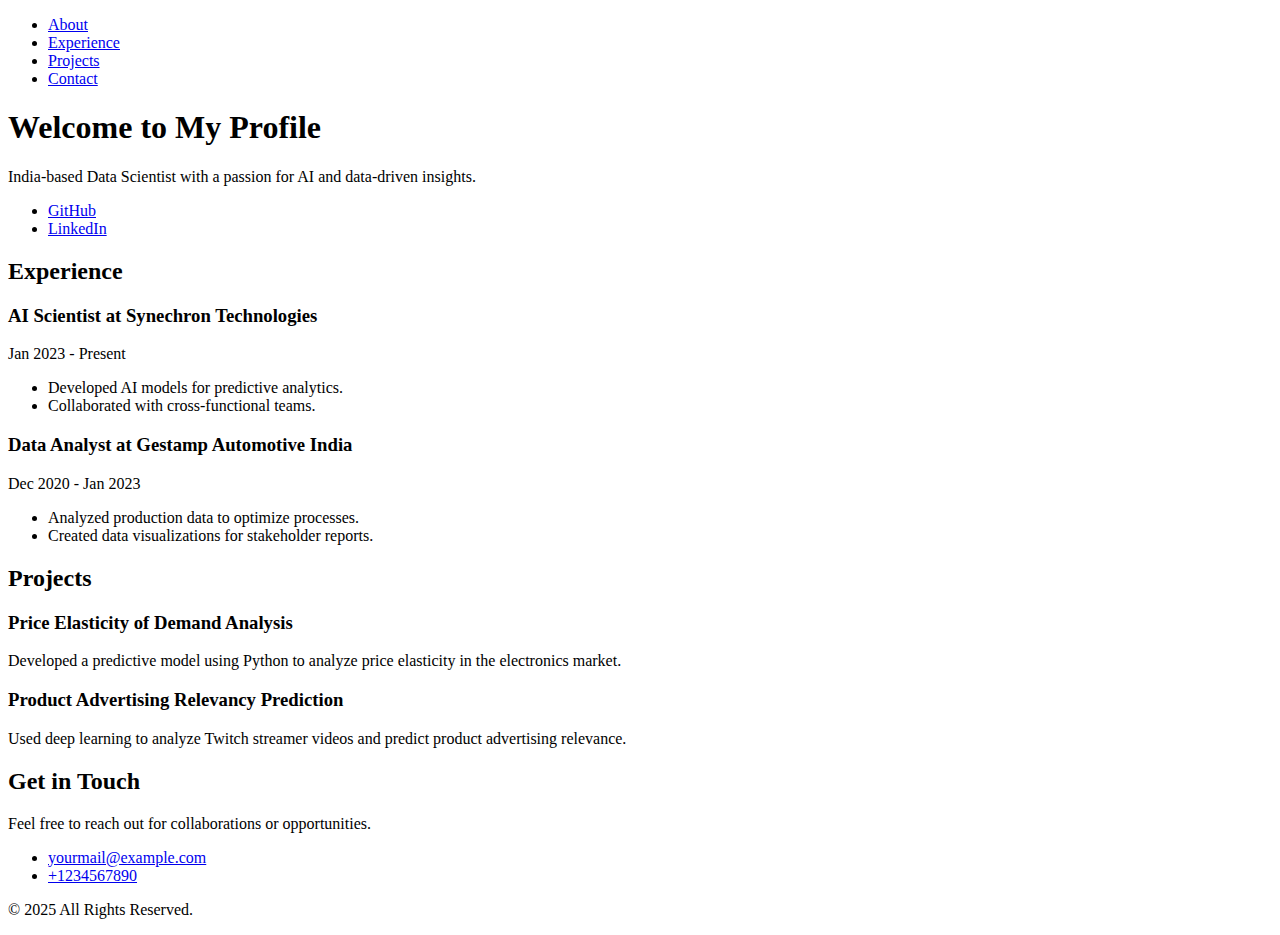
==== commit 2498e227: "Update index.html" ====
--- a/index.html
+++ b/index.html
@@ -1,221 +1,83 @@
-<!DOCTYPE HTML>
-<!--
-	Hyperspace by HTML5 UP
-	html5up.net | @ajlkn
-	Free for personal and commercial use under the CCA 3.0 license (html5up.net/license)
--->
-<html>
-	<head>
-		<title>Siddharth Kamble | Data Scientist</title>
-		<meta charset="utf-8" />
-		<meta name="viewport" content="width=device-width, initial-scale=1, user-scalable=no" />
-		<link rel="stylesheet" href="assets/css/main.css" />
-		<noscript><link rel="stylesheet" href="assets/css/noscript.css" /></noscript>
-	</head>
-	<body class="is-preload">
+<!DOCTYPE html>
+<html lang="en">
+<head>
+    <meta charset="UTF-8">
+    <meta name="viewport" content="width=device-width, initial-scale=1.0">
+    <title>Data Scientist Profile</title>
+    <link rel="stylesheet" href="style.css">
+</head>
+<body>
 
-		<!-- Sidebar -->
-			<section id="sidebar">
-				<div class="inner">
-					<nav>
-						<ul>
-							<li><a href="#intro">About </a></li>
-							<li><a href="#one">Experience</a></li>
-							<li><a href="#two">Projects</a></li>
-							<li><a href="#three">Get in touch</a></li>
-						</ul>
-					</nav>
-				</div>
-			</section>
+    <!-- Header Section -->
+    <header>
+        <nav>
+            <ul>
+                <li><a href="#about">About</a></li>
+                <li><a href="#experience">Experience</a></li>
+                <li><a href="#projects">Projects</a></li>
+                <li><a href="#contact">Contact</a></li>
+            </ul>
+        </nav>
+    </header>
 
-		<!-- Wrapper -->
-			<div id="wrapper">
+    <!-- About Section -->
+    <section id="about">
+        <h1>Welcome to My Profile</h1>
+        <p>India-based Data Scientist with a passion for AI and data-driven insights.</p>
+        <ul class="actions">
+            <li><a href="https://github.com/yourgithub" class="button primary">GitHub</a></li>
+            <li><a href="https://www.linkedin.com/in/yourlinkedin" class="button">LinkedIn</a></li>
+        </ul>
+    </section>
 
-				<!-- Intro -->
-					<section id="intro" class="wrapper style1 fullscreen fade-up">
-						<div class="inner">
-							<h3 style="font-style:normal">Hello World! I'm</h3>
-							<h1>Siddharth Kamble.</h1>
-							<p>	India based <b>Data Scientist</b> with a goal-driven creative mindset and passion for learning and innovating.
-								Currently Working as AI Scientist</p>
-							<!-- <p>Just another fine responsive site template designed by <a href="http://html5up.net">HTML5 UP</a><br />
-							and released for free under the <a href="http://html5up.net/license">Creative Commons</a>.</p> -->
-							<ul class="actions">
-								<li><a href="https://github.com/siddharthsky/siddharthsky.github.io/blob/main/assets/Siddharth%20Kamble%20-%20Resume.pdf?raw=true" class="button scrolly primary icon solid fa-download">RESUME</a></li>
-								<li><a href="#three" class="button scrolly">Get in touch</a></li>
-							</ul>
-						</div>
-					</section>
+    <!-- Experience Section -->
+    <section id="experience">
+        <h2>Experience</h2>
+        <div class="experience-block">
+            <h3>AI Scientist at Synechron Technologies</h3>
+            <p>Jan 2023 - Present</p>
+            <ul>
+                <li>Developed AI models for predictive analytics.</li>
+                <li>Collaborated with cross-functional teams.</li>
+            </ul>
+        </div>
+        <div class="experience-block">
+            <h3>Data Analyst at Gestamp Automotive India</h3>
+            <p>Dec 2020 - Jan 2023</p>
+            <ul>
+                <li>Analyzed production data to optimize processes.</li>
+                <li>Created data visualizations for stakeholder reports.</li>
+            </ul>
+        </div>
+    </section>
 
-				<!-- One -->
-					<section id="one" class="wrapper style spotlights">
-						<section>
-							<!-- <a href="#" class="image"><img src="images/pic01.jpg" alt="" data-position="center center" /></a> -->
-							<div class="content">
-								<h2 class=" inner major" >🏢 Experience</h1>
+    <!-- Projects Section -->
+    <section id="projects">
+        <h2>Projects</h2>
+        <div class="project-block">
+            <h3>Price Elasticity of Demand Analysis</h3>
+            <p>Developed a predictive model using Python to analyze price elasticity in the electronics market.</p>
+        </div>
+        <div class="project-block">
+            <h3>Product Advertising Relevancy Prediction</h3>
+            <p>Used deep learning to analyze Twitch streamer videos and predict product advertising relevance.</p>
+        </div>
+    </section>
 
-								<div class="inner">
-									<h3 >Synechron Technologies</h3>
-									<p>Jan 2023 - Present</p>
-									<ul class="actions">
-										<!-- <li><a href="generic.html" class="button">Learn more</a></li> -->
-									</ul>
-									<h3 >Gestamp Automotive India</h3>
-									<p>Dec 2020 - Jan 2023</p>
-									<ul class="actions">
-										<!-- <li><a href="generic.html" class="button">Learn more</a></li> -->
-									</ul>
-<!-- 									<h3>Bharat Electronics Limited</h3>
-									<p>Aug 2018 - Aug 2019</p>
-									<ul class="actions">
-										<!-- <li><a href="generic.html" class="button">Learn more</a></li> -->
-<!-- 									</ul> -->
-									
-								</div>
-								<h2 class=" inner major" > 📖 Education</h2>
-								<div class="inner">
-									<h3>Post Graduate Diploma in Product Design</h3>
-									<p>2020 - A</p>
-									<ul class="actions">
-										<!-- <li><a href="generic.html" class="button">Learn more</a></li> -->
-									</ul>
-									
-								</div>
-								<div class="inner">
-									<h3>Bachelor of Engineering (B.E.)</h3>
-									<p>2018 - First Class</p>
-									<ul class="actions">
-										<!-- <li><a href="generic.html" class="button">Learn more</a></li> -->
-									</ul>
-									
-								</div>
-								<h2 class=" inner major" > ❇️ Skills</h2>
-								<div class="inner">
-									<!-- <h3>Bachelor of Engineering (B.E.)</h3>
-									<p>2018 - First Class</p>
-									<h3>Bachelor of Engineering (B.E.)</h3>
-									<p>2018 - First Class</p> -->
-									<img alt="Python" src="https://img.shields.io/badge/python-3670A0?style=flat-square&amp;logo=python&amp;logoColor=ffdd54"> <img alt="Markdown" src="https://img.shields.io/badge/markdown-%23000000.svg?style=flat-square&amp;logo=markdown&amp;logoColor=white"> <img alt="AWS" src="https://img.shields.io/badge/AWS-%23FF9900.svg?style=flat-square&amp;logo=amazon-aws&amp;logoColor=white"> <img alt="Azure" src="https://img.shields.io/badge/azure-%230072C6.svg?style=flat-square&amp;logo=azure-devops&amp;logoColor=white"> <img alt="Heroku" src="https://img.shields.io/badge/heroku-%23430098.svg?style=flat-square&amp;logo=heroku&amp;logoColor=white"> <img alt="Anaconda" src="https://img.shields.io/badge/Anaconda-%2344A833.svg?style=flat-square&amp;logo=anaconda&amp;logoColor=white"> <img alt="Flask" src="https://img.shields.io/badge/flask-%23000.svg?style=flat-square&amp;logo=flask&amp;logoColor=white"> <img alt="ApacheCassandra" src="https://img.shields.io/badge/cassandra-%231287B1.svg?style=flat-square&amp;logo=apache-cassandra&amp;logoColor=white"> <img alt="MariaDB" src="https://img.shields.io/badge/MariaDB-003545?style=flat-square&amp;logo=mariadb&amp;logoColor=white"> <img alt="MySQL" src="https://img.shields.io/badge/mysql-%2300f.svg?style=flat-square&amp;logo=mysql&amp;logoColor=white"> <img alt="MongoDB" src="https://img.shields.io/badge/MongoDB-%234ea94b.svg?style=flat-square&amp;logo=mongodb&amp;logoColor=white"> <img alt="SQLite" src="https://img.shields.io/badge/sqlite-%2307405e.svg?style=flat-square&amp;logo=sqlite&amp;logoColor=white"> <img alt="Postgres" src="https://img.shields.io/badge/postgres-%23316192.svg?style=flat-square&amp;logo=postgresql&amp;logoColor=white"> <img alt="Adobe Premiere Pro" src="https://img.shields.io/badge/Adobe%20Premiere%20Pro-9999FF.svg?style=flat-square&amp;logo=Adobe%20Premiere%20Pro&amp;logoColor=white"> <img alt="Canva" src="https://img.shields.io/badge/Canva-%2300C4CC.svg?style=flat-square&amp;logo=Canva&amp;logoColor=white"> <img alt="Keras" src="https://img.shields.io/badge/Keras-%23D00000.svg?style=flat-square&amp;logo=Keras&amp;logoColor=white"> <img alt="NumPy" src="https://img.shields.io/badge/numpy-%23013243.svg?style=flat-square&amp;logo=numpy&amp;logoColor=white"> <img alt="Pandas" src="https://img.shields.io/badge/pandas-%23150458.svg?style=flat-square&amp;logo=pandas&amp;logoColor=white"> <img alt="Plotly" src="https://img.shields.io/badge/Plotly-%233F4F75.svg?style=flat-square&amp;logo=plotly&amp;logoColor=white"> <img alt="PyTorch" src="https://img.shields.io/badge/PyTorch-%23EE4C2C.svg?style=flat-square&amp;logo=PyTorch&amp;logoColor=white"> <img alt="scikit-learn" src="https://img.shields.io/badge/scikit--learn-%23F7931E.svg?style=flat-square&amp;logo=scikit-learn&amp;logoColor=white"> <img alt="TensorFlow" src="https://img.shields.io/badge/TensorFlow-%23FF6F00.svg?style=flat-square&amp;logo=TensorFlow&amp;logoColor=white"> <img alt="SciPy" src="https://img.shields.io/badge/SciPy-%230C55A5.svg?style=flat-square&amp;logo=scipy&amp;logoColor=%white"> <img alt="LINUX" src="https://img.shields.io/badge/Linux-FCC624?style=flat-square&amp;logo=linux&amp;logoColor=black"> <img alt="Docker" src="https://img.shields.io/badge/docker-%230db7ed.svg?style=flat-square&amp;logo=docker&amp;logoColor=white"> <img alt="Jira" src="https://img.shields.io/badge/jira-%230A0FFF.svg?style=flat-square&amp;logo=jira&amp;logoColor=white"> <img alt="Kubernetes" src="https://img.shields.io/badge/kubernetes-%23326ce5.svg?style=flat-square&amp;logo=kubernetes&amp;logoColor=white"> <img alt="Postman" src="https://img.shields.io/badge/Postman-FF6C37?style=flat-square&amp;logo=postman&amp;logoColor=white">
-									
-									<ul class="actions">
-										<!-- <li><a href="generic.html" class="button">Learn more</a></li> -->
-									</ul>
-									
-								</div>
-							</div>
-							
-						</section>
+    <!-- Contact Section -->
+    <section id="contact">
+        <h2>Get in Touch</h2>
+        <p>Feel free to reach out for collaborations or opportunities.</p>
+        <ul class="contact-info">
+            <li><a href="mailto:yourmail@example.com">yourmail@example.com</a></li>
+            <li><a href="tel:+1234567890">+1234567890</a></li>
+        </ul>
+    </section>
 
-
- 
-
-
-
-				<!-- Two -->
-					<section id="two" class="wrapper style4 fade-up">
-						<div class="inner">
-							<h2 class=" inner major" >📝 Projects</h2>
-							<!-- <p>All Projects</p> -->
-							<div class="features">
-								<section>
-									<span class="icon solid major fa-code"></span>
-									<h3>Price Elasticity of Demand Analysis</h3>
-									<p>Developed a Price Elasticity of Demand prediction model for optimize the product pricing to compete with competitors in the electronic accessories market.
-									<!-- <code>Tech <b>Python,</b></code>  -->
-									</p>
-									<!-- <ul class="actions">
-										<li><a href="generic.html" class="button">Learn more</a></li>
-									</ul> -->
-								</section>
-								<section>
-									<span class="icon solid major fa-desktop"></span>
-									<h3>Product Advertising Relevancy Prediction using Deep Learning</h3>
-									<p>Analysing videos of Twitch streamers using object detection to determine if the creator is actively or passively advertising products, providing insights to clients on the value of individual creators</p>
-								</section>
-								<section>
-									<span class="icon solid major fa-gem"></span>
-									<h3>Customer Conversion Prediction</h3>
-									<p>The project involves building a predictive model using machine learning algorithms to classify website visitors into two groups - those who are likely to make a purchase and those who are not.</p>
-								</section>
-								<section>
-									<span class="icon solid major fa-link"></span>
-									<h3>Analyzing Stamped Parts Feedback with NLP </h3>
-									<p>Analyzing feedback on stamped parts via NLP/text analytics to provide data-driven insights to reduce issues, target improvements and minimize complaints.</p>
-								</section>
-								<section>
-									<span class="icon solid major fa-code"></span>
-									<h3>Predictive Model for Sheet Metal Coil Grading based on Formability for Stamping</h3>
-									<p>Developed machine learning model to predict sheet metal coil formability and classify coils. Improved part quality, higher yields and minimized waste due to better coil matching.</p>
-								</section>
-								<section>
-									<span class="icon solid major fa-desktop"></span>
-									<h3></h3>
-									<p></p>
-								</section>
-
- 
-							</div>
-							<ul class="actions">
-								<li><a href="https://github.com/siddharthsky" class="button primary">GitHub</a></li>
-							</ul>
-						</div>
-					</section>
-
-				<!-- Three -->
-					<section id="three" class="wrapper style1 fade-up">
-						<div class="inner">
-							<h2 class=" inner major" > 📧 Get in touch</h2>
-							<p>Feel free to mail me about any relevant job updates.</p>
-							<div class="split style1">
-								<section>
-
-										<ul class="actions">
-											<li><a href="mailto:siddharthsk7k@gmail.com" class="button primary">EMail</a></li>
-										</ul>
-									</form>
-								</section>
-								<section>
-									<ul class="contact">
-										<!-- <li>
-											<h3>Address</h3>
-											<span>12345 Somewhere Road #654<br />
-											Nashville, TN 00000-0000<br />
-											USA</span>
-										</li> -->
-										<li>
-											<h3>Email</h3>
-											<a href="mailto:siddharthsk7k@gmail.com" >siddharthsk7k@gmail.com</a>
-										</li>
-										<li>
-											<h3>Phone</h3>
-											<span>9970720877</span>
-										</li>
-										<li>
-											<h3>Social</h3>
-											<ul class="icons">
-<!-- 												<li><a href="https://twitter.com/Siddharth_s_k" class="icon brands fa-twitter"><span class="label">Twitter</span></a></li> -->
-												<!-- <li><a href="#" class="icon brands fa-facebook-f"><span class="label">Facebook</span></a></li> -->
-												<li><a href="https://github.com/siddharthsky" class="icon brands fa-github"><span class="label">GitHub</span></a></li>
-												<!-- <li><a href="#" class="icon brands fa-instagram"><span class="label">Instagram</span></a></li> -->
-												<li><a href="https://www.linkedin.com/in/siddharthsky/" class="icon brands fa-linkedin-in"><span class="label">LinkedIn</span></a></li>
-											</ul>
-										</li>
-									</ul>
-								</section>
-							</div>
-						</div>
-					</section>
-
-			</div>
-
-		<!-- Footer -->
-			<footer id="footer" class="wrapper style1-alt">
-				<div class="inner">
-					<ul class="menu">
-						<li>&copy; 2025 All rights reserved.</li>
-					</ul>
-				</div>
-			</footer>
+    <!-- Footer -->
+    <footer>
+        <p>&copy; 2025 All Rights Reserved.</p>
+    </footer>
 
 		<!-- Scripts -->
 			<script src="assets/js/jquery.min.js"></script>
@@ -226,5 +88,5 @@
 			<script src="assets/js/util.js"></script>
 			<script src="assets/js/main.js"></script>
 
-	</body>
+</body>
 </html>
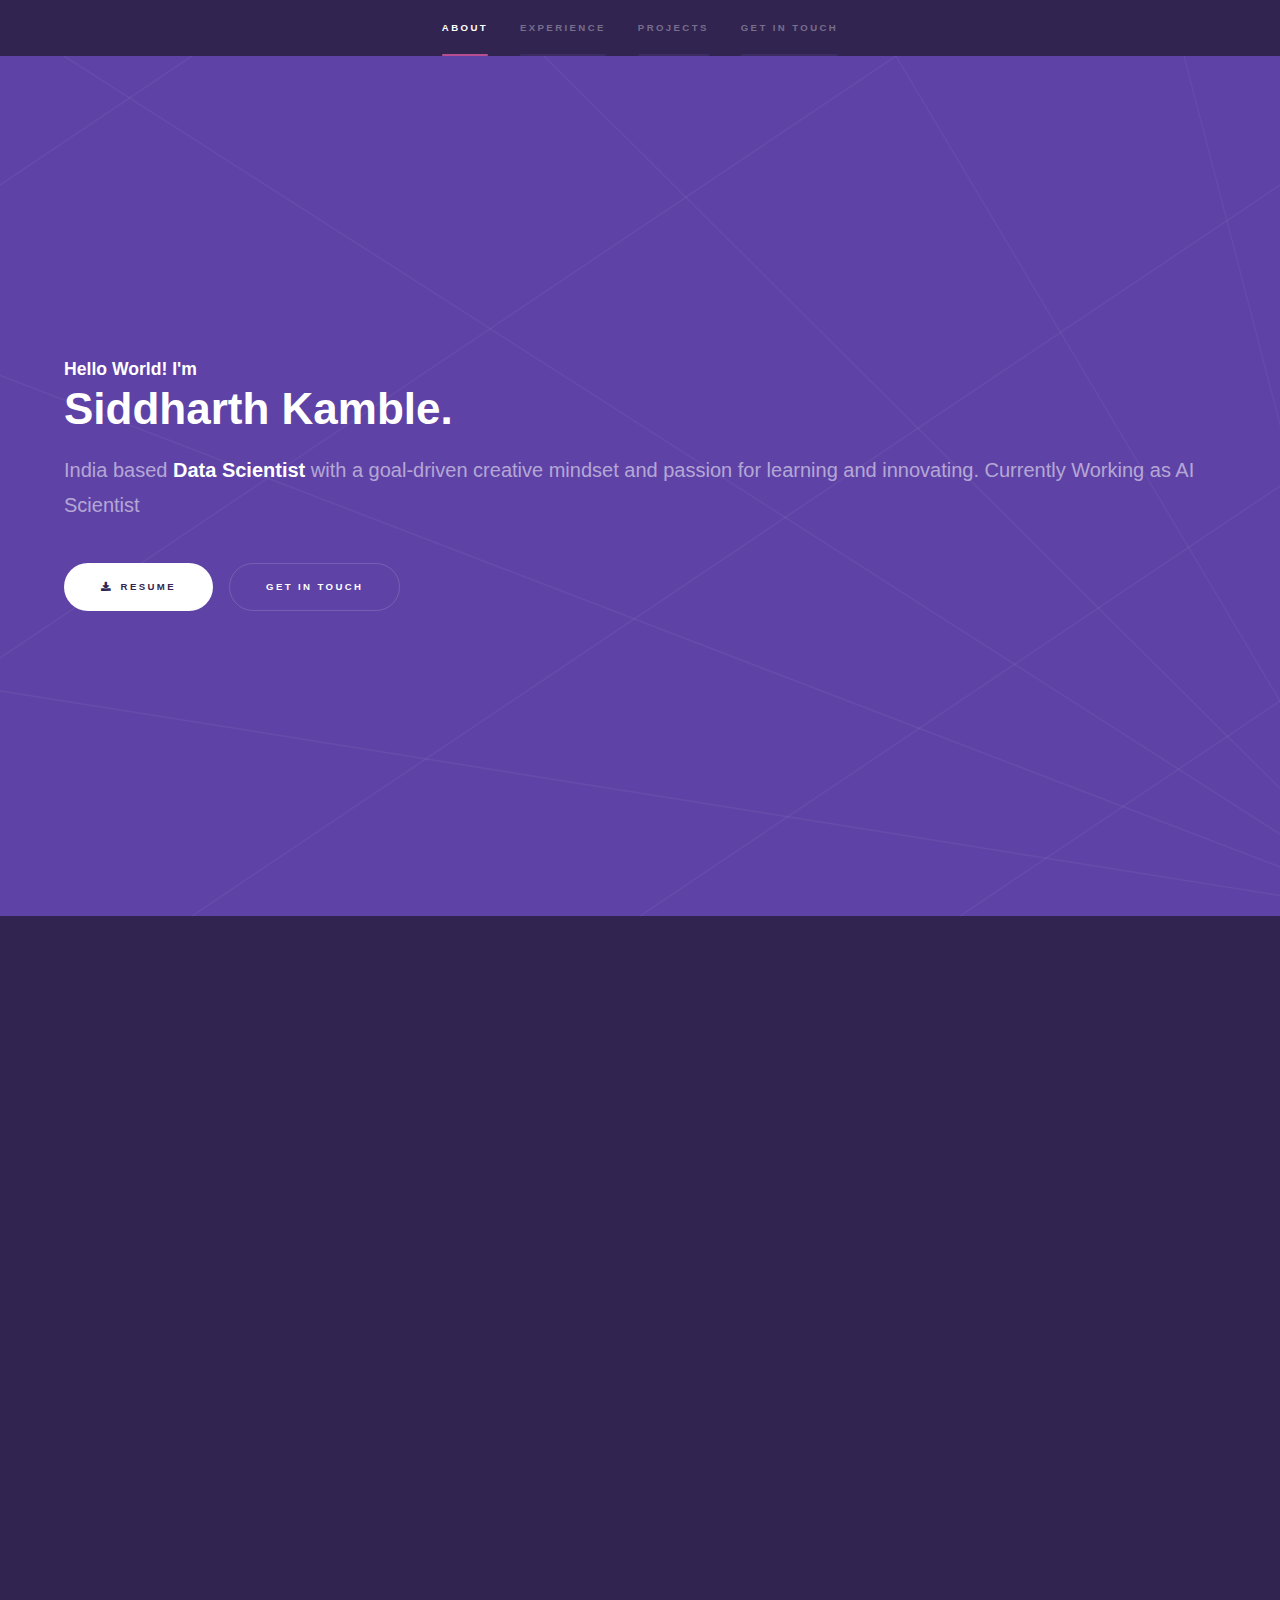
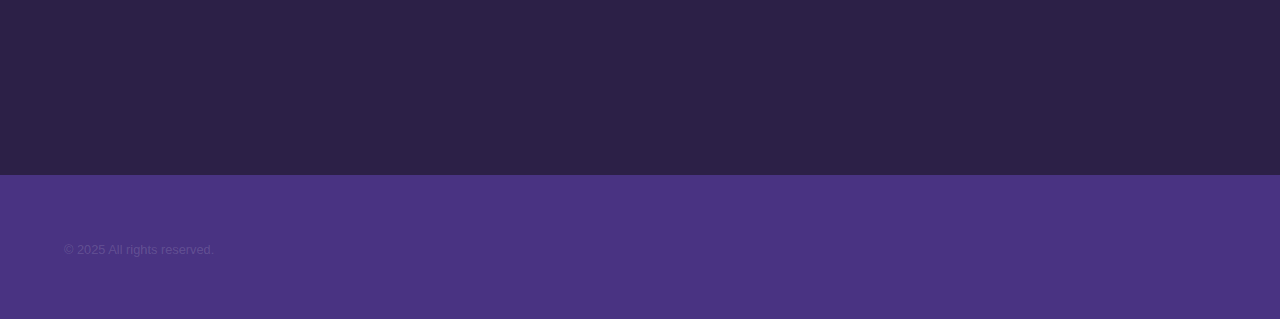
==== commit ead77fb2: "Update index.html" ====
--- a/index.html
+++ b/index.html
@@ -1,83 +1,221 @@
-<!DOCTYPE html>
-<html lang="en">
-<head>
-    <meta charset="UTF-8">
-    <meta name="viewport" content="width=device-width, initial-scale=1.0">
-    <title>Data Scientist Profile</title>
-    <link rel="stylesheet" href="style.css">
-</head>
-<body>
-
-    <!-- Header Section -->
-    <header>
-        <nav>
-            <ul>
-                <li><a href="#about">About</a></li>
-                <li><a href="#experience">Experience</a></li>
-                <li><a href="#projects">Projects</a></li>
-                <li><a href="#contact">Contact</a></li>
-            </ul>
-        </nav>
-    </header>
-
-    <!-- About Section -->
-    <section id="about">
-        <h1>Welcome to My Profile</h1>
-        <p>India-based Data Scientist with a passion for AI and data-driven insights.</p>
-        <ul class="actions">
-            <li><a href="https://github.com/yourgithub" class="button primary">GitHub</a></li>
-            <li><a href="https://www.linkedin.com/in/yourlinkedin" class="button">LinkedIn</a></li>
-        </ul>
-    </section>
-
-    <!-- Experience Section -->
-    <section id="experience">
-        <h2>Experience</h2>
-        <div class="experience-block">
-            <h3>AI Scientist at Synechron Technologies</h3>
-            <p>Jan 2023 - Present</p>
-            <ul>
-                <li>Developed AI models for predictive analytics.</li>
-                <li>Collaborated with cross-functional teams.</li>
-            </ul>
-        </div>
-        <div class="experience-block">
-            <h3>Data Analyst at Gestamp Automotive India</h3>
-            <p>Dec 2020 - Jan 2023</p>
-            <ul>
-                <li>Analyzed production data to optimize processes.</li>
-                <li>Created data visualizations for stakeholder reports.</li>
-            </ul>
-        </div>
-    </section>
-
-    <!-- Projects Section -->
-    <section id="projects">
-        <h2>Projects</h2>
-        <div class="project-block">
-            <h3>Price Elasticity of Demand Analysis</h3>
-            <p>Developed a predictive model using Python to analyze price elasticity in the electronics market.</p>
-        </div>
-        <div class="project-block">
-            <h3>Product Advertising Relevancy Prediction</h3>
-            <p>Used deep learning to analyze Twitch streamer videos and predict product advertising relevance.</p>
-        </div>
-    </section>
-
-    <!-- Contact Section -->
-    <section id="contact">
-        <h2>Get in Touch</h2>
-        <p>Feel free to reach out for collaborations or opportunities.</p>
-        <ul class="contact-info">
-            <li><a href="mailto:yourmail@example.com">yourmail@example.com</a></li>
-            <li><a href="tel:+1234567890">+1234567890</a></li>
-        </ul>
-    </section>
-
-    <!-- Footer -->
-    <footer>
-        <p>&copy; 2025 All Rights Reserved.</p>
-    </footer>
+<!DOCTYPE HTML>
+<!--
+	Hyperspace by HTML5 UP
+	html5up.net | @ajlkn
+	Free for personal and commercial use under the CCA 3.0 license (html5up.net/license)
+-->
+<html>
+	<head>
+		<title>Siddharth Kamble | Data Scientist</title>
+		<meta charset="utf-8" />
+		<meta name="viewport" content="width=device-width, initial-scale=1, user-scalable=no" />
+		<link rel="stylesheet" href="assets/css/main.css" />
+		<noscript><link rel="stylesheet" href="assets/css/noscript.css" /></noscript>
+	</head>
+	<body class="is-preload">
+
+		<!-- Sidebar -->
+			<section id="sidebar">
+				<div class="inner">
+					<nav>
+						<ul>
+							<li><a href="#intro">About </a></li>
+							<li><a href="#one">Experience</a></li>
+							<li><a href="#two">Projects</a></li>
+							<li><a href="#three">Get in touch</a></li>
+						</ul>
+					</nav>
+				</div>
+			</section>
+
+		<!-- Wrapper -->
+			<div id="wrapper">
+
+				<!-- Intro -->
+					<section id="intro" class="wrapper style1 fullscreen fade-up">
+						<div class="inner">
+							<h3 style="font-style:normal">Hello World! I'm</h3>
+							<h1>Siddharth Kamble.</h1>
+							<p>	India based <b>Data Scientist</b> with a goal-driven creative mindset and passion for learning and innovating.
+								Currently Working as AI Scientist</p>
+							<!-- <p>Just another fine responsive site template designed by <a href="http://html5up.net">HTML5 UP</a><br />
+							and released for free under the <a href="http://html5up.net/license">Creative Commons</a>.</p> -->
+							<ul class="actions">
+								<li><a href="https://github.com/siddharthsky/siddharthsky.github.io/blob/main/assets/Siddharth%20Kamble%20-%20Resume.pdf?raw=true" class="button scrolly primary icon solid fa-download">RESUME</a></li>
+								<li><a href="#three" class="button scrolly">Get in touch</a></li>
+							</ul>
+						</div>
+					</section>
+
+				<!-- One -->
+					<section id="one" class="wrapper style spotlights">
+						<section>
+							<!-- <a href="#" class="image"><img src="images/pic01.jpg" alt="" data-position="center center" /></a> -->
+							<div class="content">
+								<h2 class=" inner major" >🏢 Experience</h1>
+
+								<div class="inner">
+									<h3 >Synechron Technologies</h3>
+									<p>Jan 2023 - Present</p>
+									<ul class="actions">
+										<!-- <li><a href="generic.html" class="button">Learn more</a></li> -->
+									</ul>
+									<h3 >Gestamp Automotive India</h3>
+									<p>Dec 2020 - Jan 2023</p>
+									<ul class="actions">
+										<!-- <li><a href="generic.html" class="button">Learn more</a></li> -->
+									</ul>
+<!-- 									<h3>Bharat Electronics Limited</h3>
+									<p>Aug 2018 - Aug 2019</p>
+									<ul class="actions">
+										<!-- <li><a href="generic.html" class="button">Learn more</a></li> -->
+<!-- 									</ul> -->
+									
+								</div>
+								<h2 class=" inner major" > 📖 Education</h2>
+								<div class="inner">
+									<h3>Post Graduate Diploma in Product Design</h3>
+									<p>2020 - A</p>
+									<ul class="actions">
+										<!-- <li><a href="generic.html" class="button">Learn more</a></li> -->
+									</ul>
+									
+								</div>
+								<div class="inner">
+									<h3>Bachelor of Engineering (B.E.)</h3>
+									<p>2018 - First Class</p>
+									<ul class="actions">
+										<!-- <li><a href="generic.html" class="button">Learn more</a></li> -->
+									</ul>
+									
+								</div>
+								<h2 class=" inner major" > ❇️ Skills</h2>
+								<div class="inner">
+									<!-- <h3>Bachelor of Engineering (B.E.)</h3>
+									<p>2018 - First Class</p>
+									<h3>Bachelor of Engineering (B.E.)</h3>
+									<p>2018 - First Class</p> -->
+									<img alt="Python" src="https://img.shields.io/badge/python-3670A0?style=flat-square&amp;logo=python&amp;logoColor=ffdd54"> <img alt="Markdown" src="https://img.shields.io/badge/markdown-%23000000.svg?style=flat-square&amp;logo=markdown&amp;logoColor=white"> <img alt="AWS" src="https://img.shields.io/badge/AWS-%23FF9900.svg?style=flat-square&amp;logo=amazon-aws&amp;logoColor=white"> <img alt="Azure" src="https://img.shields.io/badge/azure-%230072C6.svg?style=flat-square&amp;logo=azure-devops&amp;logoColor=white"> <img alt="Heroku" src="https://img.shields.io/badge/heroku-%23430098.svg?style=flat-square&amp;logo=heroku&amp;logoColor=white"> <img alt="Anaconda" src="https://img.shields.io/badge/Anaconda-%2344A833.svg?style=flat-square&amp;logo=anaconda&amp;logoColor=white"> <img alt="Flask" src="https://img.shields.io/badge/flask-%23000.svg?style=flat-square&amp;logo=flask&amp;logoColor=white"> <img alt="ApacheCassandra" src="https://img.shields.io/badge/cassandra-%231287B1.svg?style=flat-square&amp;logo=apache-cassandra&amp;logoColor=white"> <img alt="MariaDB" src="https://img.shields.io/badge/MariaDB-003545?style=flat-square&amp;logo=mariadb&amp;logoColor=white"> <img alt="MySQL" src="https://img.shields.io/badge/mysql-%2300f.svg?style=flat-square&amp;logo=mysql&amp;logoColor=white"> <img alt="MongoDB" src="https://img.shields.io/badge/MongoDB-%234ea94b.svg?style=flat-square&amp;logo=mongodb&amp;logoColor=white"> <img alt="SQLite" src="https://img.shields.io/badge/sqlite-%2307405e.svg?style=flat-square&amp;logo=sqlite&amp;logoColor=white"> <img alt="Postgres" src="https://img.shields.io/badge/postgres-%23316192.svg?style=flat-square&amp;logo=postgresql&amp;logoColor=white"> <img alt="Adobe Premiere Pro" src="https://img.shields.io/badge/Adobe%20Premiere%20Pro-9999FF.svg?style=flat-square&amp;logo=Adobe%20Premiere%20Pro&amp;logoColor=white"> <img alt="Canva" src="https://img.shields.io/badge/Canva-%2300C4CC.svg?style=flat-square&amp;logo=Canva&amp;logoColor=white"> <img alt="Keras" src="https://img.shields.io/badge/Keras-%23D00000.svg?style=flat-square&amp;logo=Keras&amp;logoColor=white"> <img alt="NumPy" src="https://img.shields.io/badge/numpy-%23013243.svg?style=flat-square&amp;logo=numpy&amp;logoColor=white"> <img alt="Pandas" src="https://img.shields.io/badge/pandas-%23150458.svg?style=flat-square&amp;logo=pandas&amp;logoColor=white"> <img alt="Plotly" src="https://img.shields.io/badge/Plotly-%233F4F75.svg?style=flat-square&amp;logo=plotly&amp;logoColor=white"> <img alt="PyTorch" src="https://img.shields.io/badge/PyTorch-%23EE4C2C.svg?style=flat-square&amp;logo=PyTorch&amp;logoColor=white"> <img alt="scikit-learn" src="https://img.shields.io/badge/scikit--learn-%23F7931E.svg?style=flat-square&amp;logo=scikit-learn&amp;logoColor=white"> <img alt="TensorFlow" src="https://img.shields.io/badge/TensorFlow-%23FF6F00.svg?style=flat-square&amp;logo=TensorFlow&amp;logoColor=white"> <img alt="SciPy" src="https://img.shields.io/badge/SciPy-%230C55A5.svg?style=flat-square&amp;logo=scipy&amp;logoColor=%white"> <img alt="LINUX" src="https://img.shields.io/badge/Linux-FCC624?style=flat-square&amp;logo=linux&amp;logoColor=black"> <img alt="Docker" src="https://img.shields.io/badge/docker-%230db7ed.svg?style=flat-square&amp;logo=docker&amp;logoColor=white"> <img alt="Jira" src="https://img.shields.io/badge/jira-%230A0FFF.svg?style=flat-square&amp;logo=jira&amp;logoColor=white"> <img alt="Kubernetes" src="https://img.shields.io/badge/kubernetes-%23326ce5.svg?style=flat-square&amp;logo=kubernetes&amp;logoColor=white"> <img alt="Postman" src="https://img.shields.io/badge/Postman-FF6C37?style=flat-square&amp;logo=postman&amp;logoColor=white">
+									
+									<ul class="actions">
+										<!-- <li><a href="generic.html" class="button">Learn more</a></li> -->
+									</ul>
+									
+								</div>
+							</div>
+							
+						</section>
+
+
+ 
+
+
+
+				<!-- Two -->
+					<section id="two" class="wrapper style4 fade-up">
+						<div class="inner">
+							<h2 class=" inner major" >📝 Projects</h2>
+							<!-- <p>All Projects</p> -->
+							<div class="features">
+								<section>
+									<span class="icon solid major fa-code"></span>
+									<h3>Price Elasticity of Demand Analysis</h3>
+									<p>Developed a Price Elasticity of Demand prediction model for optimize the product pricing to compete with competitors in the electronic accessories market.
+									<!-- <code>Tech <b>Python,</b></code>  -->
+									</p>
+									<!-- <ul class="actions">
+										<li><a href="generic.html" class="button">Learn more</a></li>
+									</ul> -->
+								</section>
+								<section>
+									<span class="icon solid major fa-desktop"></span>
+									<h3>Product Advertising Relevancy Prediction using Deep Learning</h3>
+									<p>Analysing videos of Twitch streamers using object detection to determine if the creator is actively or passively advertising products, providing insights to clients on the value of individual creators</p>
+								</section>
+								<section>
+									<span class="icon solid major fa-gem"></span>
+									<h3>Customer Conversion Prediction</h3>
+									<p>The project involves building a predictive model using machine learning algorithms to classify website visitors into two groups - those who are likely to make a purchase and those who are not.</p>
+								</section>
+								<section>
+									<span class="icon solid major fa-link"></span>
+									<h3>Analyzing Stamped Parts Feedback with NLP </h3>
+									<p>Analyzing feedback on stamped parts via NLP/text analytics to provide data-driven insights to reduce issues, target improvements and minimize complaints.</p>
+								</section>
+								<section>
+									<span class="icon solid major fa-code"></span>
+									<h3>Predictive Model for Sheet Metal Coil Grading based on Formability for Stamping</h3>
+									<p>Developed machine learning model to predict sheet metal coil formability and classify coils. Improved part quality, higher yields and minimized waste due to better coil matching.</p>
+								</section>
+								<section>
+									<span class="icon solid major fa-desktop"></span>
+									<h3></h3>
+									<p></p>
+								</section>
+
+ 
+							</div>
+							<ul class="actions">
+								<li><a href="https://github.com/siddharthsky" class="button primary">GitHub</a></li>
+							</ul>
+						</div>
+					</section>
+
+				<!-- Three -->
+					<section id="three" class="wrapper style1 fade-up">
+						<div class="inner">
+							<h2 class=" inner major" > 📧 Get in touch</h2>
+							<p>Feel free to mail me about any relevant job updates.</p>
+							<div class="split style1">
+								<section>
+
+										<ul class="actions">
+											<li><a href="mailto:siddharthsk7k@gmail.com" class="button primary">EMail</a></li>
+										</ul>
+									</form>
+								</section>
+								<section>
+									<ul class="contact">
+										<!-- <li>
+											<h3>Address</h3>
+											<span>12345 Somewhere Road #654<br />
+											Nashville, TN 00000-0000<br />
+											USA</span>
+										</li> -->
+										<li>
+											<h3>Email</h3>
+											<a href="mailto:siddharthsk7k@gmail.com" >siddharthsk7k@gmail.com</a>
+										</li>
+										<li>
+											<h3>Phone</h3>
+											<span>9970720877</span>
+										</li>
+										<li>
+											<h3>Social</h3>
+											<ul class="icons">
+<!-- 												<li><a href="https://twitter.com/Siddharth_s_k" class="icon brands fa-twitter"><span class="label">Twitter</span></a></li> -->
+												<!-- <li><a href="#" class="icon brands fa-facebook-f"><span class="label">Facebook</span></a></li> -->
+												<li><a href="https://github.com/siddharthsky" class="icon brands fa-github"><span class="label">GitHub</span></a></li>
+												<!-- <li><a href="#" class="icon brands fa-instagram"><span class="label">Instagram</span></a></li> -->
+												<li><a href="https://www.linkedin.com/in/siddharthsky/" class="icon brands fa-linkedin-in"><span class="label">LinkedIn</span></a></li>
+											</ul>
+										</li>
+									</ul>
+								</section>
+							</div>
+						</div>
+					</section>
+
+			</div>
+
+		<!-- Footer -->
+			<footer id="footer" class="wrapper style1-alt">
+				<div class="inner">
+					<ul class="menu">
+						<li>&copy; 2025 All rights reserved.</li>
+					</ul>
+				</div>
+			</footer>
 
 		<!-- Scripts -->
 			<script src="assets/js/jquery.min.js"></script>
@@ -88,5 +226,5 @@
 			<script src="assets/js/util.js"></script>
 			<script src="assets/js/main.js"></script>
 
-</body>
+	</body>
 </html>
--- a/assets/css/main.css
+++ b/assets/css/main.css
@@ -0,0 +1,3933 @@
+@import url(fontawesome-all.min.css);
+
+/*
+	Hyperspace by HTML5 UP
+	html5up.net | @ajlkn
+	Free for personal and commercial use under the CCA 3.0 license (html5up.net/license)
+*/
+
+html, body, div, span, applet, object,
+iframe, h1, h2, h3, h4, h5, h6, p, blockquote,
+pre, a, abbr, acronym, address, big, cite,
+code, del, dfn, em, img, ins, kbd, q, s, samp,
+small, strike, strong, sub, sup, tt, var, b,
+u, i, center, dl, dt, dd, ol, ul, li, fieldset,
+form, label, legend, table, caption, tbody,
+tfoot, thead, tr, th, td, article, aside,
+canvas, details, embed, figure, figcaption,
+footer, header, hgroup, menu, nav, output, ruby,
+section, summary, time, mark, audio, video {
+	margin: 0;
+	padding: 0;
+	border: 0;
+	font-size: 100%;
+	font: inherit;
+	vertical-align: baseline;}
+
+article, aside, details, figcaption, figure,
+footer, header, hgroup, menu, nav, section {
+	display: block;}
+
+body {
+	line-height: 1;
+}
+
+ol, ul {
+	list-style: none;
+}
+
+blockquote, q {
+	quotes: none;
+}
+
+	blockquote:before, blockquote:after, q:before, q:after {
+		content: '';
+		content: none;
+	}
+
+table {
+	border-collapse: collapse;
+	border-spacing: 0;
+}
+
+body {
+	-webkit-text-size-adjust: none;
+}
+
+mark {
+	background-color: transparent;
+	color: inherit;
+}
+
+input::-moz-focus-inner {
+	border: 0;
+	padding: 0;
+}
+
+input, select, textarea {
+	-moz-appearance: none;
+	-webkit-appearance: none;
+	-ms-appearance: none;
+	appearance: none;
+}
+
+/* Basic */
+
+	@-ms-viewport {
+		width: device-width;
+	}
+
+	body {
+		-ms-overflow-style: scrollbar;
+	}
+
+	@media screen and (max-width: 480px) {
+
+		html, body {
+			min-width: 320px;
+		}
+
+	}
+
+	html {
+		box-sizing: border-box;
+	}
+
+	*, *:before, *:after {
+		box-sizing: inherit;
+	}
+
+	body {
+		background: #312450;
+	}
+
+		body.is-preload *, body.is-preload *:before, body.is-preload *:after {
+			-moz-animation: none !important;
+			-webkit-animation: none !important;
+			-ms-animation: none !important;
+			animation: none !important;
+			-moz-transition: none !important;
+			-webkit-transition: none !important;
+			-ms-transition: none !important;
+			transition: none !important;
+		}
+
+/* Type */
+
+	body, input, select, textarea {
+		color: rgba(255, 255, 255, 0.55);
+		font-family: Arial, Helvetica, sans-serif;
+		font-size: 16.5pt;
+		font-weight: normal;
+		line-height: 1.75;
+	}
+
+		@media screen and (max-width: 1680px) {
+
+			body, input, select, textarea {
+				font-size: 13pt;
+			}
+
+		}
+
+		@media screen and (max-width: 1280px) {
+
+			body, input, select, textarea {
+				font-size: 12pt;
+			}
+
+		}
+
+		@media screen and (max-width: 360px) {
+
+			body, input, select, textarea {
+				font-size: 11pt;
+			}
+
+		}
+
+	a {
+		-moz-transition: color 0.2s ease, border-bottom-color 0.2s ease;
+		-webkit-transition: color 0.2s ease, border-bottom-color 0.2s ease;
+		-ms-transition: color 0.2s ease, border-bottom-color 0.2s ease;
+		transition: color 0.2s ease, border-bottom-color 0.2s ease;
+		border-bottom: dotted 1px rgba(255, 255, 255, 0.35);
+		color: inherit;
+		text-decoration: none;
+	}
+
+		a:hover {
+			border-bottom-color: transparent;
+			color: #ffffff;
+		}
+
+	strong, b {
+		color: #ffffff;
+		font-weight: bold;
+	}
+
+	em, i {
+		font-style: italic;
+	}
+
+	p {
+		margin: 0 0 2em 0;
+	}
+
+	h1, h2, h3, h4, h5, h6 {
+		color: #ffffff;
+		font-weight: bold;
+		line-height: 1;
+		margin: 0 0 0.5em 0;
+	}
+
+		h1 a, h2 a, h3 a, h4 a, h5 a, h6 a {
+			color: inherit;
+			text-decoration: none;
+		}
+
+	h1 {
+		font-size: 2.75em;
+	}
+
+		h1.major {
+			margin: 0 0 1.3em 0;
+			position: relative;
+			padding-bottom: 0.35em;
+		}
+
+			h1.major:after {
+				background-image: -moz-linear-gradient(to right, #5e42a6, #b74e91);
+				background-image: -webkit-linear-gradient(to right, #5e42a6, #b74e91);
+				background-image: -ms-linear-gradient(to right, #5e42a6, #b74e91);
+				background-image: linear-gradient(to right, #5e42a6, #b74e91);
+				-moz-transition: max-width 0.2s ease;
+				-webkit-transition: max-width 0.2s ease;
+				-ms-transition: max-width 0.2s ease;
+				transition: max-width 0.2s ease;
+				border-radius: 0.2em;
+				bottom: 0;
+				content: '';
+				height: 0.05em;
+				position: absolute;
+				right: 0;
+				width: 100%;
+			}
+
+	h2 {
+		font-size: 1.75em;
+	}
+
+		h2.major {
+			margin: 0 0 1.3em 0;
+			position: relative;
+			padding-bottom: 0.35em;
+		}
+
+			h2.major:after {
+				background-image: -moz-linear-gradient(to right, #5e42a6, #b74e91);
+				background-image: -webkit-linear-gradient(to right, #5e42a6, #b74e91);
+				background-image: -ms-linear-gradient(to right, #5e42a6, #b74e91);
+				background-image: linear-gradient(to right, #5e42a6, #b74e91);
+				-moz-transition: max-width 0.2s ease;
+				-webkit-transition: max-width 0.2s ease;
+				-ms-transition: max-width 0.2s ease;
+				transition: max-width 0.2s ease;
+				border-radius: 0.2em;
+				bottom: 0;
+				content: '';
+				height: 0.05em;
+				position: absolute;
+				right: 0;
+				width: 100%;
+			}
+
+	h3 {
+		font-size: 1.1em;
+	}
+
+	h4 {
+		font-size: 1em;
+	}
+
+	h5 {
+		font-size: 0.8em;
+	}
+
+	h6 {
+		font-size: 0.6em;
+	}
+
+	@media screen and (max-width: 736px) {
+
+		h1 {
+			font-size: 2em;
+		}
+
+		h2 {
+			font-size: 1.25em;
+		}
+
+		h3 {
+			font-size: 1em;
+		}
+
+		h4 {
+			font-size: 0.8em;
+		}
+
+		h5 {
+			font-size: 0.6em;
+		}
+
+		h6 {
+			font-size: 0.6em;
+		}
+
+	}
+
+	sub {
+		font-size: 0.8em;
+		position: relative;
+		top: 0.5em;
+	}
+
+	sup {
+		font-size: 0.8em;
+		position: relative;
+		top: -0.5em;
+	}
+
+	blockquote {
+		border-left: solid 4px rgba(255, 255, 255, 0.15);
+		font-style: italic;
+		margin: 0 0 2em 0;
+		padding: 0.5em 0 0.5em 2em;
+	}
+
+	code {
+		background: rgba(255, 255, 255, 0.05);
+		border-radius: 0.25em;
+		border: solid 1px rgba(255, 255, 255, 0.15);
+		font-family: "Courier New", monospace;
+		font-size: 0.9em;
+		margin: 0 0.25em;
+		padding: 0.25em 0.65em;
+	}
+
+	pre {
+		-webkit-overflow-scrolling: touch;
+		font-family: "Courier New", monospace;
+		font-size: 0.9em;
+		margin: 0 0 2em 0;
+	}
+
+		pre code {
+			display: block;
+			line-height: 1.75em;
+			padding: 1em 1.5em;
+			overflow-x: auto;
+		}
+
+	hr {
+		border: 0;
+		border-bottom: solid 1px rgba(255, 255, 255, 0.15);
+		margin: 2em 0;
+	}
+
+		hr.major {
+			margin: 3em 0;
+		}
+
+	.align-left {
+		text-align: left;
+	}
+
+	.align-center {
+		text-align: center;
+	}
+
+	.align-right {
+		text-align: right;
+	}
+
+/* Row */
+
+	.row {
+		display: flex;
+		flex-wrap: wrap;
+		box-sizing: border-box;
+		align-items: stretch;
+	}
+
+		.row > * {
+			box-sizing: border-box;
+		}
+
+		.row.gtr-uniform > * > :last-child {
+			margin-bottom: 0;
+		}
+
+		.row.aln-left {
+			justify-content: flex-start;
+		}
+
+		.row.aln-center {
+			justify-content: center;
+		}
+
+		.row.aln-right {
+			justify-content: flex-end;
+		}
+
+		.row.aln-top {
+			align-items: flex-start;
+		}
+
+		.row.aln-middle {
+			align-items: center;
+		}
+
+		.row.aln-bottom {
+			align-items: flex-end;
+		}
+
+		.row > .imp {
+			order: -1;
+		}
+
+		.row > .col-1 {
+			width: 8.33333%;
+		}
+
+		.row > .off-1 {
+			margin-left: 8.33333%;
+		}
+
+		.row > .col-2 {
+			width: 16.66667%;
+		}
+
+		.row > .off-2 {
+			margin-left: 16.66667%;
+		}
+
+		.row > .col-3 {
+			width: 25%;
+		}
+
+		.row > .off-3 {
+			margin-left: 25%;
+		}
+
+		.row > .col-4 {
+			width: 33.33333%;
+		}
+
+		.row > .off-4 {
+			margin-left: 33.33333%;
+		}
+
+		.row > .col-5 {
+			width: 41.66667%;
+		}
+
+		.row > .off-5 {
+			margin-left: 41.66667%;
+		}
+
+		.row > .col-6 {
+			width: 50%;
+		}
+
+		.row > .off-6 {
+			margin-left: 50%;
+		}
+
+		.row > .col-7 {
+			width: 58.33333%;
+		}
+
+		.row > .off-7 {
+			margin-left: 58.33333%;
+		}
+
+		.row > .col-8 {
+			width: 66.66667%;
+		}
+
+		.row > .off-8 {
+			margin-left: 66.66667%;
+		}
+
+		.row > .col-9 {
+			width: 75%;
+		}
+
+		.row > .off-9 {
+			margin-left: 75%;
+		}
+
+		.row > .col-10 {
+			width: 83.33333%;
+		}
+
+		.row > .off-10 {
+			margin-left: 83.33333%;
+		}
+
+		.row > .col-11 {
+			width: 91.66667%;
+		}
+
+		.row > .off-11 {
+			margin-left: 91.66667%;
+		}
+
+		.row > .col-12 {
+			width: 100%;
+		}
+
+		.row > .off-12 {
+			margin-left: 100%;
+		}
+
+		.row.gtr-0 {
+			margin-top: 0;
+			margin-left: 0em;
+		}
+
+			.row.gtr-0 > * {
+				padding: 0 0 0 0em;
+			}
+
+			.row.gtr-0.gtr-uniform {
+				margin-top: 0em;
+			}
+
+				.row.gtr-0.gtr-uniform > * {
+					padding-top: 0em;
+				}
+
+		.row.gtr-25 {
+			margin-top: 0;
+			margin-left: -0.375em;
+		}
+
+			.row.gtr-25 > * {
+				padding: 0 0 0 0.375em;
+			}
+
+			.row.gtr-25.gtr-uniform {
+				margin-top: -0.375em;
+			}
+
+				.row.gtr-25.gtr-uniform > * {
+					padding-top: 0.375em;
+				}
+
+		.row.gtr-50 {
+			margin-top: 0;
+			margin-left: -0.75em;
+		}
+
+			.row.gtr-50 > * {
+				padding: 0 0 0 0.75em;
+			}
+
+			.row.gtr-50.gtr-uniform {
+				margin-top: -0.75em;
+			}
+
+				.row.gtr-50.gtr-uniform > * {
+					padding-top: 0.75em;
+				}
+
+		.row {
+			margin-top: 0;
+			margin-left: -1.5em;
+		}
+
+			.row > * {
+				padding: 0 0 0 1.5em;
+			}
+
+			.row.gtr-uniform {
+				margin-top: -1.5em;
+			}
+
+				.row.gtr-uniform > * {
+					padding-top: 1.5em;
+				}
+
+		.row.gtr-150 {
+			margin-top: 0;
+			margin-left: -2.25em;
+		}
+
+			.row.gtr-150 > * {
+				padding: 0 0 0 2.25em;
+			}
+
+			.row.gtr-150.gtr-uniform {
+				margin-top: -2.25em;
+			}
+
+				.row.gtr-150.gtr-uniform > * {
+					padding-top: 2.25em;
+				}
+
+		.row.gtr-200 {
+			margin-top: 0;
+			margin-left: -3em;
+		}
+
+			.row.gtr-200 > * {
+				padding: 0 0 0 3em;
+			}
+
+			.row.gtr-200.gtr-uniform {
+				margin-top: -3em;
+			}
+
+				.row.gtr-200.gtr-uniform > * {
+					padding-top: 3em;
+				}
+
+		@media screen and (max-width: 1680px) {
+
+			.row {
+				display: flex;
+				flex-wrap: wrap;
+				box-sizing: border-box;
+				align-items: stretch;
+			}
+
+				.row > * {
+					box-sizing: border-box;
+				}
+
+				.row.gtr-uniform > * > :last-child {
+					margin-bottom: 0;
+				}
+
+				.row.aln-left {
+					justify-content: flex-start;
+				}
+
+				.row.aln-center {
+					justify-content: center;
+				}
+
+				.row.aln-right {
+					justify-content: flex-end;
+				}
+
+				.row.aln-top {
+					align-items: flex-start;
+				}
+
+				.row.aln-middle {
+					align-items: center;
+				}
+
+				.row.aln-bottom {
+					align-items: flex-end;
+				}
+
+				.row > .imp-xlarge {
+					order: -1;
+				}
+
+				.row > .col-1-xlarge {
+					width: 8.33333%;
+				}
+
+				.row > .off-1-xlarge {
+					margin-left: 8.33333%;
+				}
+
+				.row > .col-2-xlarge {
+					width: 16.66667%;
+				}
+
+				.row > .off-2-xlarge {
+					margin-left: 16.66667%;
+				}
+
+				.row > .col-3-xlarge {
+					width: 25%;
+				}
+
+				.row > .off-3-xlarge {
+					margin-left: 25%;
+				}
+
+				.row > .col-4-xlarge {
+					width: 33.33333%;
+				}
+
+				.row > .off-4-xlarge {
+					margin-left: 33.33333%;
+				}
+
+				.row > .col-5-xlarge {
+					width: 41.66667%;
+				}
+
+				.row > .off-5-xlarge {
+					margin-left: 41.66667%;
+				}
+
+				.row > .col-6-xlarge {
+					width: 50%;
+				}
+
+				.row > .off-6-xlarge {
+					margin-left: 50%;
+				}
+
+				.row > .col-7-xlarge {
+					width: 58.33333%;
+				}
+
+				.row > .off-7-xlarge {
+					margin-left: 58.33333%;
+				}
+
+				.row > .col-8-xlarge {
+					width: 66.66667%;
+				}
+
+				.row > .off-8-xlarge {
+					margin-left: 66.66667%;
+				}
+
+				.row > .col-9-xlarge {
+					width: 75%;
+				}
+
+				.row > .off-9-xlarge {
+					margin-left: 75%;
+				}
+
+				.row > .col-10-xlarge {
+					width: 83.33333%;
+				}
+
+				.row > .off-10-xlarge {
+					margin-left: 83.33333%;
+				}
+
+				.row > .col-11-xlarge {
+					width: 91.66667%;
+				}
+
+				.row > .off-11-xlarge {
+					margin-left: 91.66667%;
+				}
+
+				.row > .col-12-xlarge {
+					width: 100%;
+				}
+
+				.row > .off-12-xlarge {
+					margin-left: 100%;
+				}
+
+				.row.gtr-0 {
+					margin-top: 0;
+					margin-left: 0em;
+				}
+
+					.row.gtr-0 > * {
+						padding: 0 0 0 0em;
+					}
+
+					.row.gtr-0.gtr-uniform {
+						margin-top: 0em;
+					}
+
+						.row.gtr-0.gtr-uniform > * {
+							padding-top: 0em;
+						}
+
+				.row.gtr-25 {
+					margin-top: 0;
+					margin-left: -0.375em;
+				}
+
+					.row.gtr-25 > * {
+						padding: 0 0 0 0.375em;
+					}
+
+					.row.gtr-25.gtr-uniform {
+						margin-top: -0.375em;
+					}
+
+						.row.gtr-25.gtr-uniform > * {
+							padding-top: 0.375em;
+						}
+
+				.row.gtr-50 {
+					margin-top: 0;
+					margin-left: -0.75em;
+				}
+
+					.row.gtr-50 > * {
+						padding: 0 0 0 0.75em;
+					}
+
+					.row.gtr-50.gtr-uniform {
+						margin-top: -0.75em;
+					}
+
+						.row.gtr-50.gtr-uniform > * {
+							padding-top: 0.75em;
+						}
+
+				.row {
+					margin-top: 0;
+					margin-left: -1.5em;
+				}
+
+					.row > * {
+						padding: 0 0 0 1.5em;
+					}
+
+					.row.gtr-uniform {
+						margin-top: -1.5em;
+					}
+
+						.row.gtr-uniform > * {
+							padding-top: 1.5em;
+						}
+
+				.row.gtr-150 {
+					margin-top: 0;
+					margin-left: -2.25em;
+				}
+
+					.row.gtr-150 > * {
+						padding: 0 0 0 2.25em;
+					}
+
+					.row.gtr-150.gtr-uniform {
+						margin-top: -2.25em;
+					}
+
+						.row.gtr-150.gtr-uniform > * {
+							padding-top: 2.25em;
+						}
+
+				.row.gtr-200 {
+					margin-top: 0;
+					margin-left: -3em;
+				}
+
+					.row.gtr-200 > * {
+						padding: 0 0 0 3em;
+					}
+
+					.row.gtr-200.gtr-uniform {
+						margin-top: -3em;
+					}
+
+						.row.gtr-200.gtr-uniform > * {
+							padding-top: 3em;
+						}
+
+		}
+
+		@media screen and (max-width: 1280px) {
+
+			.row {
+				display: flex;
+				flex-wrap: wrap;
+				box-sizing: border-box;
+				align-items: stretch;
+			}
+
+				.row > * {
+					box-sizing: border-box;
+				}
+
+				.row.gtr-uniform > * > :last-child {
+					margin-bottom: 0;
+				}
+
+				.row.aln-left {
+					justify-content: flex-start;
+				}
+
+				.row.aln-center {
+					justify-content: center;
+				}
+
+				.row.aln-right {
+					justify-content: flex-end;
+				}
+
+				.row.aln-top {
+					align-items: flex-start;
+				}
+
+				.row.aln-middle {
+					align-items: center;
+				}
+
+				.row.aln-bottom {
+					align-items: flex-end;
+				}
+
+				.row > .imp-large {
+					order: -1;
+				}
+
+				.row > .col-1-large {
+					width: 8.33333%;
+				}
+
+				.row > .off-1-large {
+					margin-left: 8.33333%;
+				}
+
+				.row > .col-2-large {
+					width: 16.66667%;
+				}
+
+				.row > .off-2-large {
+					margin-left: 16.66667%;
+				}
+
+				.row > .col-3-large {
+					width: 25%;
+				}
+
+				.row > .off-3-large {
+					margin-left: 25%;
+				}
+
+				.row > .col-4-large {
+					width: 33.33333%;
+				}
+
+				.row > .off-4-large {
+					margin-left: 33.33333%;
+				}
+
+				.row > .col-5-large {
+					width: 41.66667%;
+				}
+
+				.row > .off-5-large {
+					margin-left: 41.66667%;
+				}
+
+				.row > .col-6-large {
+					width: 50%;
+				}
+
+				.row > .off-6-large {
+					margin-left: 50%;
+				}
+
+				.row > .col-7-large {
+					width: 58.33333%;
+				}
+
+				.row > .off-7-large {
+					margin-left: 58.33333%;
+				}
+
+				.row > .col-8-large {
+					width: 66.66667%;
+				}
+
+				.row > .off-8-large {
+					margin-left: 66.66667%;
+				}
+
+				.row > .col-9-large {
+					width: 75%;
+				}
+
+				.row > .off-9-large {
+					margin-left: 75%;
+				}
+
+				.row > .col-10-large {
+					width: 83.33333%;
+				}
+
+				.row > .off-10-large {
+					margin-left: 83.33333%;
+				}
+
+				.row > .col-11-large {
+					width: 91.66667%;
+				}
+
+				.row > .off-11-large {
+					margin-left: 91.66667%;
+				}
+
+				.row > .col-12-large {
+					width: 100%;
+				}
+
+				.row > .off-12-large {
+					margin-left: 100%;
+				}
+
+				.row.gtr-0 {
+					margin-top: 0;
+					margin-left: 0em;
+				}
+
+					.row.gtr-0 > * {
+						padding: 0 0 0 0em;
+					}
+
+					.row.gtr-0.gtr-uniform {
+						margin-top: 0em;
+					}
+
+						.row.gtr-0.gtr-uniform > * {
+							padding-top: 0em;
+						}
+
+				.row.gtr-25 {
+					margin-top: 0;
+					margin-left: -0.375em;
+				}
+
+					.row.gtr-25 > * {
+						padding: 0 0 0 0.375em;
+					}
+
+					.row.gtr-25.gtr-uniform {
+						margin-top: -0.375em;
+					}
+
+						.row.gtr-25.gtr-uniform > * {
+							padding-top: 0.375em;
+						}
+
+				.row.gtr-50 {
+					margin-top: 0;
+					margin-left: -0.75em;
+				}
+
+					.row.gtr-50 > * {
+						padding: 0 0 0 0.75em;
+					}
+
+					.row.gtr-50.gtr-uniform {
+						margin-top: -0.75em;
+					}
+
+						.row.gtr-50.gtr-uniform > * {
+							padding-top: 0.75em;
+						}
+
+				.row {
+					margin-top: 0;
+					margin-left: -1.5em;
+				}
+
+					.row > * {
+						padding: 0 0 0 1.5em;
+					}
+
+					.row.gtr-uniform {
+						margin-top: -1.5em;
+					}
+
+						.row.gtr-uniform > * {
+							padding-top: 1.5em;
+						}
+
+				.row.gtr-150 {
+					margin-top: 0;
+					margin-left: -2.25em;
+				}
+
+					.row.gtr-150 > * {
+						padding: 0 0 0 2.25em;
+					}
+
+					.row.gtr-150.gtr-uniform {
+						margin-top: -2.25em;
+					}
+
+						.row.gtr-150.gtr-uniform > * {
+							padding-top: 2.25em;
+						}
+
+				.row.gtr-200 {
+					margin-top: 0;
+					margin-left: -3em;
+				}
+
+					.row.gtr-200 > * {
+						padding: 0 0 0 3em;
+					}
+
+					.row.gtr-200.gtr-uniform {
+						margin-top: -3em;
+					}
+
+						.row.gtr-200.gtr-uniform > * {
+							padding-top: 3em;
+						}
+
+		}
+
+		@media screen and (max-width: 980px) {
+
+			.row {
+				display: flex;
+				flex-wrap: wrap;
+				box-sizing: border-box;
+				align-items: stretch;
+			}
+
+				.row > * {
+					box-sizing: border-box;
+				}
+
+				.row.gtr-uniform > * > :last-child {
+					margin-bottom: 0;
+				}
+
+				.row.aln-left {
+					justify-content: flex-start;
+				}
+
+				.row.aln-center {
+					justify-content: center;
+				}
+
+				.row.aln-right {
+					justify-content: flex-end;
+				}
+
+				.row.aln-top {
+					align-items: flex-start;
+				}
+
+				.row.aln-middle {
+					align-items: center;
+				}
+
+				.row.aln-bottom {
+					align-items: flex-end;
+				}
+
+				.row > .imp-medium {
+					order: -1;
+				}
+
+				.row > .col-1-medium {
+					width: 8.33333%;
+				}
+
+				.row > .off-1-medium {
+					margin-left: 8.33333%;
+				}
+
+				.row > .col-2-medium {
+					width: 16.66667%;
+				}
+
+				.row > .off-2-medium {
+					margin-left: 16.66667%;
+				}
+
+				.row > .col-3-medium {
+					width: 25%;
+				}
+
+				.row > .off-3-medium {
+					margin-left: 25%;
+				}
+
+				.row > .col-4-medium {
+					width: 33.33333%;
+				}
+
+				.row > .off-4-medium {
+					margin-left: 33.33333%;
+				}
+
+				.row > .col-5-medium {
+					width: 41.66667%;
+				}
+
+				.row > .off-5-medium {
+					margin-left: 41.66667%;
+				}
+
+				.row > .col-6-medium {
+					width: 50%;
+				}
+
+				.row > .off-6-medium {
+					margin-left: 50%;
+				}
+
+				.row > .col-7-medium {
+					width: 58.33333%;
+				}
+
+				.row > .off-7-medium {
+					margin-left: 58.33333%;
+				}
+
+				.row > .col-8-medium {
+					width: 66.66667%;
+				}
+
+				.row > .off-8-medium {
+					margin-left: 66.66667%;
+				}
+
+				.row > .col-9-medium {
+					width: 75%;
+				}
+
+				.row > .off-9-medium {
+					margin-left: 75%;
+				}
+
+				.row > .col-10-medium {
+					width: 83.33333%;
+				}
+
+				.row > .off-10-medium {
+					margin-left: 83.33333%;
+				}
+
+				.row > .col-11-medium {
+					width: 91.66667%;
+				}
+
+				.row > .off-11-medium {
+					margin-left: 91.66667%;
+				}
+
+				.row > .col-12-medium {
+					width: 100%;
+				}
+
+				.row > .off-12-medium {
+					margin-left: 100%;
+				}
+
+				.row.gtr-0 {
+					margin-top: 0;
+					margin-left: 0em;
+				}
+
+					.row.gtr-0 > * {
+						padding: 0 0 0 0em;
+					}
+
+					.row.gtr-0.gtr-uniform {
+						margin-top: 0em;
+					}
+
+						.row.gtr-0.gtr-uniform > * {
+							padding-top: 0em;
+						}
+
+				.row.gtr-25 {
+					margin-top: 0;
+					margin-left: -0.375em;
+				}
+
+					.row.gtr-25 > * {
+						padding: 0 0 0 0.375em;
+					}
+
+					.row.gtr-25.gtr-uniform {
+						margin-top: -0.375em;
+					}
+
+						.row.gtr-25.gtr-uniform > * {
+							padding-top: 0.375em;
+						}
+
+				.row.gtr-50 {
+					margin-top: 0;
+					margin-left: -0.75em;
+				}
+
+					.row.gtr-50 > * {
+						padding: 0 0 0 0.75em;
+					}
+
+					.row.gtr-50.gtr-uniform {
+						margin-top: -0.75em;
+					}
+
+						.row.gtr-50.gtr-uniform > * {
+							padding-top: 0.75em;
+						}
+
+				.row {
+					margin-top: 0;
+					margin-left: -1.5em;
+				}
+
+					.row > * {
+						padding: 0 0 0 1.5em;
+					}
+
+					.row.gtr-uniform {
+						margin-top: -1.5em;
+					}
+
+						.row.gtr-uniform > * {
+							padding-top: 1.5em;
+						}
+
+				.row.gtr-150 {
+					margin-top: 0;
+					margin-left: -2.25em;
+				}
+
+					.row.gtr-150 > * {
+						padding: 0 0 0 2.25em;
+					}
+
+					.row.gtr-150.gtr-uniform {
+						margin-top: -2.25em;
+					}
+
+						.row.gtr-150.gtr-uniform > * {
+							padding-top: 2.25em;
+						}
+
+				.row.gtr-200 {
+					margin-top: 0;
+					margin-left: -3em;
+				}
+
+					.row.gtr-200 > * {
+						padding: 0 0 0 3em;
+					}
+
+					.row.gtr-200.gtr-uniform {
+						margin-top: -3em;
+					}
+
+						.row.gtr-200.gtr-uniform > * {
+							padding-top: 3em;
+						}
+
+		}
+
+		@media screen and (max-width: 736px) {
+
+			.row {
+				display: flex;
+				flex-wrap: wrap;
+				box-sizing: border-box;
+				align-items: stretch;
+			}
+
+				.row > * {
+					box-sizing: border-box;
+				}
+
+				.row.gtr-uniform > * > :last-child {
+					margin-bottom: 0;
+				}
+
+				.row.aln-left {
+					justify-content: flex-start;
+				}
+
+				.row.aln-center {
+					justify-content: center;
+				}
+
+				.row.aln-right {
+					justify-content: flex-end;
+				}
+
+				.row.aln-top {
+					align-items: flex-start;
+				}
+
+				.row.aln-middle {
+					align-items: center;
+				}
+
+				.row.aln-bottom {
+					align-items: flex-end;
+				}
+
+				.row > .imp-small {
+					order: -1;
+				}
+
+				.row > .col-1-small {
+					width: 8.33333%;
+				}
+
+				.row > .off-1-small {
+					margin-left: 8.33333%;
+				}
+
+				.row > .col-2-small {
+					width: 16.66667%;
+				}
+
+				.row > .off-2-small {
+					margin-left: 16.66667%;
+				}
+
+				.row > .col-3-small {
+					width: 25%;
+				}
+
+				.row > .off-3-small {
+					margin-left: 25%;
+				}
+
+				.row > .col-4-small {
+					width: 33.33333%;
+				}
+
+				.row > .off-4-small {
+					margin-left: 33.33333%;
+				}
+
+				.row > .col-5-small {
+					width: 41.66667%;
+				}
+
+				.row > .off-5-small {
+					margin-left: 41.66667%;
+				}
+
+				.row > .col-6-small {
+					width: 50%;
+				}
+
+				.row > .off-6-small {
+					margin-left: 50%;
+				}
+
+				.row > .col-7-small {
+					width: 58.33333%;
+				}
+
+				.row > .off-7-small {
+					margin-left: 58.33333%;
+				}
+
+				.row > .col-8-small {
+					width: 66.66667%;
+				}
+
+				.row > .off-8-small {
+					margin-left: 66.66667%;
+				}
+
+				.row > .col-9-small {
+					width: 75%;
+				}
+
+				.row > .off-9-small {
+					margin-left: 75%;
+				}
+
+				.row > .col-10-small {
+					width: 83.33333%;
+				}
+
+				.row > .off-10-small {
+					margin-left: 83.33333%;
+				}
+
+				.row > .col-11-small {
+					width: 91.66667%;
+				}
+
+				.row > .off-11-small {
+					margin-left: 91.66667%;
+				}
+
+				.row > .col-12-small {
+					width: 100%;
+				}
+
+				.row > .off-12-small {
+					margin-left: 100%;
+				}
+
+				.row.gtr-0 {
+					margin-top: 0;
+					margin-left: 0em;
+				}
+
+					.row.gtr-0 > * {
+						padding: 0 0 0 0em;
+					}
+
+					.row.gtr-0.gtr-uniform {
+						margin-top: 0em;
+					}
+
+						.row.gtr-0.gtr-uniform > * {
+							padding-top: 0em;
+						}
+
+				.row.gtr-25 {
+					margin-top: 0;
+					margin-left: -0.375em;
+				}
+
+					.row.gtr-25 > * {
+						padding: 0 0 0 0.375em;
+					}
+
+					.row.gtr-25.gtr-uniform {
+						margin-top: -0.375em;
+					}
+
+						.row.gtr-25.gtr-uniform > * {
+							padding-top: 0.375em;
+						}
+
+				.row.gtr-50 {
+					margin-top: 0;
+					margin-left: -0.75em;
+				}
+
+					.row.gtr-50 > * {
+						padding: 0 0 0 0.75em;
+					}
+
+					.row.gtr-50.gtr-uniform {
+						margin-top: -0.75em;
+					}
+
+						.row.gtr-50.gtr-uniform > * {
+							padding-top: 0.75em;
+						}
+
+				.row {
+					margin-top: 0;
+					margin-left: -1.5em;
+				}
+
+					.row > * {
+						padding: 0 0 0 1.5em;
+					}
+
+					.row.gtr-uniform {
+						margin-top: -1.5em;
+					}
+
+						.row.gtr-uniform > * {
+							padding-top: 1.5em;
+						}
+
+				.row.gtr-150 {
+					margin-top: 0;
+					margin-left: -2.25em;
+				}
+
+					.row.gtr-150 > * {
+						padding: 0 0 0 2.25em;
+					}
+
+					.row.gtr-150.gtr-uniform {
+						margin-top: -2.25em;
+					}
+
+						.row.gtr-150.gtr-uniform > * {
+							padding-top: 2.25em;
+						}
+
+				.row.gtr-200 {
+					margin-top: 0;
+					margin-left: -3em;
+				}
+
+					.row.gtr-200 > * {
+						padding: 0 0 0 3em;
+					}
+
+					.row.gtr-200.gtr-uniform {
+						margin-top: -3em;
+					}
+
+						.row.gtr-200.gtr-uniform > * {
+							padding-top: 3em;
+						}
+
+		}
+
+		@media screen and (max-width: 480px) {
+
+			.row {
+				display: flex;
+				flex-wrap: wrap;
+				box-sizing: border-box;
+				align-items: stretch;
+			}
+
+				.row > * {
+					box-sizing: border-box;
+				}
+
+				.row.gtr-uniform > * > :last-child {
+					margin-bottom: 0;
+				}
+
+				.row.aln-left {
+					justify-content: flex-start;
+				}
+
+				.row.aln-center {
+					justify-content: center;
+				}
+
+				.row.aln-right {
+					justify-content: flex-end;
+				}
+
+				.row.aln-top {
+					align-items: flex-start;
+				}
+
+				.row.aln-middle {
+					align-items: center;
+				}
+
+				.row.aln-bottom {
+					align-items: flex-end;
+				}
+
+				.row > .imp-xsmall {
+					order: -1;
+				}
+
+				.row > .col-1-xsmall {
+					width: 8.33333%;
+				}
+
+				.row > .off-1-xsmall {
+					margin-left: 8.33333%;
+				}
+
+				.row > .col-2-xsmall {
+					width: 16.66667%;
+				}
+
+				.row > .off-2-xsmall {
+					margin-left: 16.66667%;
+				}
+
+				.row > .col-3-xsmall {
+					width: 25%;
+				}
+
+				.row > .off-3-xsmall {
+					margin-left: 25%;
+				}
+
+				.row > .col-4-xsmall {
+					width: 33.33333%;
+				}
+
+				.row > .off-4-xsmall {
+					margin-left: 33.33333%;
+				}
+
+				.row > .col-5-xsmall {
+					width: 41.66667%;
+				}
+
+				.row > .off-5-xsmall {
+					margin-left: 41.66667%;
+				}
+
+				.row > .col-6-xsmall {
+					width: 50%;
+				}
+
+				.row > .off-6-xsmall {
+					margin-left: 50%;
+				}
+
+				.row > .col-7-xsmall {
+					width: 58.33333%;
+				}
+
+				.row > .off-7-xsmall {
+					margin-left: 58.33333%;
+				}
+
+				.row > .col-8-xsmall {
+					width: 66.66667%;
+				}
+
+				.row > .off-8-xsmall {
+					margin-left: 66.66667%;
+				}
+
+				.row > .col-9-xsmall {
+					width: 75%;
+				}
+
+				.row > .off-9-xsmall {
+					margin-left: 75%;
+				}
+
+				.row > .col-10-xsmall {
+					width: 83.33333%;
+				}
+
+				.row > .off-10-xsmall {
+					margin-left: 83.33333%;
+				}
+
+				.row > .col-11-xsmall {
+					width: 91.66667%;
+				}
+
+				.row > .off-11-xsmall {
+					margin-left: 91.66667%;
+				}
+
+				.row > .col-12-xsmall {
+					width: 100%;
+				}
+
+				.row > .off-12-xsmall {
+					margin-left: 100%;
+				}
+
+				.row.gtr-0 {
+					margin-top: 0;
+					margin-left: 0em;
+				}
+
+					.row.gtr-0 > * {
+						padding: 0 0 0 0em;
+					}
+
+					.row.gtr-0.gtr-uniform {
+						margin-top: 0em;
+					}
+
+						.row.gtr-0.gtr-uniform > * {
+							padding-top: 0em;
+						}
+
+				.row.gtr-25 {
+					margin-top: 0;
+					margin-left: -0.375em;
+				}
+
+					.row.gtr-25 > * {
+						padding: 0 0 0 0.375em;
+					}
+
+					.row.gtr-25.gtr-uniform {
+						margin-top: -0.375em;
+					}
+
+						.row.gtr-25.gtr-uniform > * {
+							padding-top: 0.375em;
+						}
+
+				.row.gtr-50 {
+					margin-top: 0;
+					margin-left: -0.75em;
+				}
+
+					.row.gtr-50 > * {
+						padding: 0 0 0 0.75em;
+					}
+
+					.row.gtr-50.gtr-uniform {
+						margin-top: -0.75em;
+					}
+
+						.row.gtr-50.gtr-uniform > * {
+							padding-top: 0.75em;
+						}
+
+				.row {
+					margin-top: 0;
+					margin-left: -1.5em;
+				}
+
+					.row > * {
+						padding: 0 0 0 1.5em;
+					}
+
+					.row.gtr-uniform {
+						margin-top: -1.5em;
+					}
+
+						.row.gtr-uniform > * {
+							padding-top: 1.5em;
+						}
+
+				.row.gtr-150 {
+					margin-top: 0;
+					margin-left: -2.25em;
+				}
+
+					.row.gtr-150 > * {
+						padding: 0 0 0 2.25em;
+					}
+
+					.row.gtr-150.gtr-uniform {
+						margin-top: -2.25em;
+					}
+
+						.row.gtr-150.gtr-uniform > * {
+							padding-top: 2.25em;
+						}
+
+				.row.gtr-200 {
+					margin-top: 0;
+					margin-left: -3em;
+				}
+
+					.row.gtr-200 > * {
+						padding: 0 0 0 3em;
+					}
+
+					.row.gtr-200.gtr-uniform {
+						margin-top: -3em;
+					}
+
+						.row.gtr-200.gtr-uniform > * {
+							padding-top: 3em;
+						}
+
+		}
+
+/* Box */
+
+	.box {
+		border-radius: 0.25em;
+		border: solid 1px rgba(255, 255, 255, 0.15);
+		margin-bottom: 2em;
+		padding: 1.5em;
+	}
+
+		.box > :last-child,
+		.box > :last-child > :last-child,
+		.box > :last-child > :last-child > :last-child {
+			margin-bottom: 0;
+		}
+
+		.box.alt {
+			border: 0;
+			border-radius: 0;
+			padding: 0;
+		}
+
+/* Button */
+
+	input[type="submit"],
+	input[type="reset"],
+	input[type="button"],
+	button,
+	.button {
+		-moz-appearance: none;
+		-webkit-appearance: none;
+		-ms-appearance: none;
+		appearance: none;
+		-moz-transition: border-color 0.2s ease;
+		-webkit-transition: border-color 0.2s ease;
+		-ms-transition: border-color 0.2s ease;
+		transition: border-color 0.2s ease;
+		background-color: transparent;
+		border: solid 1px !important;
+		border-color: rgba(255, 255, 255, 0.15) !important;
+		border-radius: 3em;
+		color: #ffffff !important;
+		cursor: pointer;
+		display: inline-block;
+		font-size: 0.6em;
+		font-weight: bold;
+		height: calc(4.75em + 2px);
+		letter-spacing: 0.25em;
+		line-height: 4.75em;
+		outline: 0;
+		padding: 0 3.75em;
+		position: relative;
+		text-align: center;
+		text-decoration: none;
+		text-transform: uppercase;
+		white-space: nowrap;
+	}
+
+		input[type="submit"]:after,
+		input[type="reset"]:after,
+		input[type="button"]:after,
+		button:after,
+		.button:after {
+			-moz-transform: scale(0.25);
+			-webkit-transform: scale(0.25);
+			-ms-transform: scale(0.25);
+			transform: scale(0.25);
+			pointer-events: none;
+			-moz-transition: opacity 0.2s ease, -moz-transform 0.2s ease;
+			-webkit-transition: opacity 0.2s ease, -webkit-transform 0.2s ease;
+			-ms-transition: opacity 0.2s ease, -ms-transform 0.2s ease;
+			transition: opacity 0.2s ease, transform 0.2s ease;
+			background: #ffffff;
+			border-radius: 3em;
+			content: '';
+			height: 100%;
+			left: 0;
+			opacity: 0;
+			position: absolute;
+			top: 0;
+			width: 100%;
+		}
+
+		input[type="submit"].icon:before,
+		input[type="reset"].icon:before,
+		input[type="button"].icon:before,
+		button.icon:before,
+		.button.icon:before {
+			margin-right: 0.75em;
+		}
+
+		input[type="submit"].fit,
+		input[type="reset"].fit,
+		input[type="button"].fit,
+		button.fit,
+		.button.fit {
+			width: 100%;
+		}
+
+		input[type="submit"].small,
+		input[type="reset"].small,
+		input[type="button"].small,
+		button.small,
+		.button.small {
+			font-size: 0.4em;
+		}
+
+		input[type="submit"].large,
+		input[type="reset"].large,
+		input[type="button"].large,
+		button.large,
+		.button.large {
+			font-size: 0.8em;
+		}
+
+		input[type="submit"].primary,
+		input[type="reset"].primary,
+		input[type="button"].primary,
+		button.primary,
+		.button.primary {
+			background-color: #ffffff;
+			color: #312450 !important;
+		}
+
+			input[type="submit"].primary:after,
+			input[type="reset"].primary:after,
+			input[type="button"].primary:after,
+			button.primary:after,
+			.button.primary:after {
+				display: none;
+			}
+
+		input[type="submit"].disabled, input[type="submit"]:disabled,
+		input[type="reset"].disabled,
+		input[type="reset"]:disabled,
+		input[type="button"].disabled,
+		input[type="button"]:disabled,
+		button.disabled,
+		button:disabled,
+		.button.disabled,
+		.button:disabled {
+			cursor: default;
+			opacity: 0.5;
+			pointer-events: none;
+		}
+
+		input[type="submit"]:hover,
+		input[type="reset"]:hover,
+		input[type="button"]:hover,
+		button:hover,
+		.button:hover {
+			border-color: rgba(255, 255, 255, 0.55) !important;
+		}
+
+			input[type="submit"]:hover:after,
+			input[type="reset"]:hover:after,
+			input[type="button"]:hover:after,
+			button:hover:after,
+			.button:hover:after {
+				opacity: 0.05;
+				-moz-transform: scale(1);
+				-webkit-transform: scale(1);
+				-ms-transform: scale(1);
+				transform: scale(1);
+			}
+
+			input[type="submit"]:hover:active,
+			input[type="reset"]:hover:active,
+			input[type="button"]:hover:active,
+			button:hover:active,
+			.button:hover:active {
+				border-color: #ffffff !important;
+			}
+
+				input[type="submit"]:hover:active:after,
+				input[type="reset"]:hover:active:after,
+				input[type="button"]:hover:active:after,
+				button:hover:active:after,
+				.button:hover:active:after {
+					opacity: 0.1;
+				}
+
+/* Features */
+
+	.features {
+		display: -moz-flex;
+		display: -webkit-flex;
+		display: -ms-flex;
+		display: flex;
+		-moz-flex-wrap: wrap;
+		-webkit-flex-wrap: wrap;
+		-ms-flex-wrap: wrap;
+		flex-wrap: wrap;
+		border-radius: 0.25em;
+		border: solid 1px rgba(255, 255, 255, 0.15);
+		background: rgba(255, 255, 255, 0.05);
+		margin: 0 0 2em 0;
+	}
+
+		.features section {
+			padding: 3.5em 3em 1em 7em ;
+			width: 50%;
+			border-top: solid 1px rgba(255, 255, 255, 0.15);
+			position: relative;
+		}
+
+			.features section:nth-child(-n + 2) {
+				border-top-width: 0;
+			}
+
+			.features section:nth-child(2n) {
+				border-left: solid 1px rgba(255, 255, 255, 0.15);
+			}
+
+			.features section .icon {
+				-moz-transition: opacity 0.5s ease, -moz-transform 0.5s ease;
+				-webkit-transition: opacity 0.5s ease, -webkit-transform 0.5s ease;
+				-ms-transition: opacity 0.5s ease, -ms-transform 0.5s ease;
+				transition: opacity 0.5s ease, transform 0.5s ease;
+				-moz-transition-delay: 1s;
+				-webkit-transition-delay: 1s;
+				-ms-transition-delay: 1s;
+				transition-delay: 1s;
+				-moz-transform: scale(1);
+				-webkit-transform: scale(1);
+				-ms-transform: scale(1);
+				transform: scale(1);
+				position: absolute;
+				left: 3em;
+				top: 3em;
+				opacity: 1;
+			}
+
+			.features section:nth-child(1) .icon {
+				-moz-transition-delay: 0.15s;
+				-webkit-transition-delay: 0.15s;
+				-ms-transition-delay: 0.15s;
+				transition-delay: 0.15s;
+			}
+
+			.features section:nth-child(2) .icon {
+				-moz-transition-delay: 0.3s;
+				-webkit-transition-delay: 0.3s;
+				-ms-transition-delay: 0.3s;
+				transition-delay: 0.3s;
+			}
+
+			.features section:nth-child(3) .icon {
+				-moz-transition-delay: 0.45s;
+				-webkit-transition-delay: 0.45s;
+				-ms-transition-delay: 0.45s;
+				transition-delay: 0.45s;
+			}
+
+			.features section:nth-child(4) .icon {
+				-moz-transition-delay: 0.6s;
+				-webkit-transition-delay: 0.6s;
+				-ms-transition-delay: 0.6s;
+				transition-delay: 0.6s;
+			}
+
+			.features section:nth-child(5) .icon {
+				-moz-transition-delay: 0.75s;
+				-webkit-transition-delay: 0.75s;
+				-ms-transition-delay: 0.75s;
+				transition-delay: 0.75s;
+			}
+
+			.features section:nth-child(6) .icon {
+				-moz-transition-delay: 0.9s;
+				-webkit-transition-delay: 0.9s;
+				-ms-transition-delay: 0.9s;
+				transition-delay: 0.9s;
+			}
+
+			.features section:nth-child(7) .icon {
+				-moz-transition-delay: 1.05s;
+				-webkit-transition-delay: 1.05s;
+				-ms-transition-delay: 1.05s;
+				transition-delay: 1.05s;
+			}
+
+			.features section:nth-child(8) .icon {
+				-moz-transition-delay: 1.2s;
+				-webkit-transition-delay: 1.2s;
+				-ms-transition-delay: 1.2s;
+				transition-delay: 1.2s;
+			}
+
+			.features section:nth-child(9) .icon {
+				-moz-transition-delay: 1.35s;
+				-webkit-transition-delay: 1.35s;
+				-ms-transition-delay: 1.35s;
+				transition-delay: 1.35s;
+			}
+
+			.features section:nth-child(10) .icon {
+				-moz-transition-delay: 1.5s;
+				-webkit-transition-delay: 1.5s;
+				-ms-transition-delay: 1.5s;
+				transition-delay: 1.5s;
+			}
+
+			.features section:nth-child(11) .icon {
+				-moz-transition-delay: 1.65s;
+				-webkit-transition-delay: 1.65s;
+				-ms-transition-delay: 1.65s;
+				transition-delay: 1.65s;
+			}
+
+			.features section:nth-child(12) .icon {
+				-moz-transition-delay: 1.8s;
+				-webkit-transition-delay: 1.8s;
+				-ms-transition-delay: 1.8s;
+				transition-delay: 1.8s;
+			}
+
+			.features section:nth-child(13) .icon {
+				-moz-transition-delay: 1.95s;
+				-webkit-transition-delay: 1.95s;
+				-ms-transition-delay: 1.95s;
+				transition-delay: 1.95s;
+			}
+
+			.features section:nth-child(14) .icon {
+				-moz-transition-delay: 2.1s;
+				-webkit-transition-delay: 2.1s;
+				-ms-transition-delay: 2.1s;
+				transition-delay: 2.1s;
+			}
+
+			.features section:nth-child(15) .icon {
+				-moz-transition-delay: 2.25s;
+				-webkit-transition-delay: 2.25s;
+				-ms-transition-delay: 2.25s;
+				transition-delay: 2.25s;
+			}
+
+			.features section:nth-child(16) .icon {
+				-moz-transition-delay: 2.4s;
+				-webkit-transition-delay: 2.4s;
+				-ms-transition-delay: 2.4s;
+				transition-delay: 2.4s;
+			}
+
+			.features section:nth-child(17) .icon {
+				-moz-transition-delay: 2.55s;
+				-webkit-transition-delay: 2.55s;
+				-ms-transition-delay: 2.55s;
+				transition-delay: 2.55s;
+			}
+
+			.features section:nth-child(18) .icon {
+				-moz-transition-delay: 2.7s;
+				-webkit-transition-delay: 2.7s;
+				-ms-transition-delay: 2.7s;
+				transition-delay: 2.7s;
+			}
+
+			.features section:nth-child(19) .icon {
+				-moz-transition-delay: 2.85s;
+				-webkit-transition-delay: 2.85s;
+				-ms-transition-delay: 2.85s;
+				transition-delay: 2.85s;
+			}
+
+			.features section:nth-child(20) .icon {
+				-moz-transition-delay: 3s;
+				-webkit-transition-delay: 3s;
+				-ms-transition-delay: 3s;
+				transition-delay: 3s;
+			}
+
+		.features.inactive section .icon {
+			-moz-transform: scale(0.5);
+			-webkit-transform: scale(0.5);
+			-ms-transform: scale(0.5);
+			transform: scale(0.5);
+			opacity: 0;
+		}
+
+		@media screen and (max-width: 980px) {
+
+			.features {
+				display: block;
+			}
+
+				.features section {
+					border-top-width: 1px !important;
+					border-left-width: 0 !important;
+					width: 100%;
+				}
+
+					.features section:first-child {
+						border-top-width: 0 !important;
+					}
+
+		}
+
+		@media screen and (max-width: 736px) {
+
+			.features section {
+				padding: 2.5em 1.5em 0.1em 5.5em ;
+			}
+
+				.features section .icon {
+					left: 1.5em;
+					top: 2em;
+				}
+
+		}
+
+		@media screen and (max-width: 480px) {
+
+			.features section {
+				padding: 2em 1.5em 0.1em 1.5em ;
+			}
+
+				.features section .icon {
+					left: 0;
+					position: relative;
+					top: 0;
+				}
+
+		}
+
+/* Form */
+
+	form {
+		margin: 0 0 2em 0;
+	}
+
+		form > :last-child {
+			margin-bottom: 0;
+		}
+
+		form > .fields {
+			display: -moz-flex;
+			display: -webkit-flex;
+			display: -ms-flex;
+			display: flex;
+			-moz-flex-wrap: wrap;
+			-webkit-flex-wrap: wrap;
+			-ms-flex-wrap: wrap;
+			flex-wrap: wrap;
+			width: calc(100% + 3em);
+			margin: -1.5em 0 2em -1.5em;
+		}
+
+			form > .fields > .field {
+				-moz-flex-grow: 0;
+				-webkit-flex-grow: 0;
+				-ms-flex-grow: 0;
+				flex-grow: 0;
+				-moz-flex-shrink: 0;
+				-webkit-flex-shrink: 0;
+				-ms-flex-shrink: 0;
+				flex-shrink: 0;
+				padding: 1.5em 0 0 1.5em;
+				width: calc(100% - 1.5em);
+			}
+
+				form > .fields > .field.half {
+					width: calc(50% - 0.75em);
+				}
+
+				form > .fields > .field.third {
+					width: calc(100%/3 - 0.5em);
+				}
+
+				form > .fields > .field.quarter {
+					width: calc(25% - 0.375em);
+				}
+
+		@media screen and (max-width: 480px) {
+
+			form > .fields {
+				width: calc(100% + 3em);
+				margin: -1.5em 0 2em -1.5em;
+			}
+
+				form > .fields > .field {
+					padding: 1.5em 0 0 1.5em;
+					width: calc(100% - 1.5em);
+				}
+
+					form > .fields > .field.half {
+						width: calc(100% - 1.5em);
+					}
+
+					form > .fields > .field.third {
+						width: calc(100% - 1.5em);
+					}
+
+					form > .fields > .field.quarter {
+						width: calc(100% - 1.5em);
+					}
+
+		}
+
+	label {
+		color: #ffffff;
+		font-weight: bold;
+		line-height: 1.5;
+		margin: 0 0 0.7em 0;
+		display: block;
+		font-size: 1.1em;
+	}
+
+	input[type="text"],
+	input[type="password"],
+	input[type="email"],
+	input[type="tel"],
+	select,
+	textarea {
+		-moz-appearance: none;
+		-webkit-appearance: none;
+		-ms-appearance: none;
+		appearance: none;
+		background: rgba(255, 255, 255, 0.05);
+		border-radius: 0.25em;
+		border: none;
+		border: solid 1px rgba(255, 255, 255, 0.15);
+		color: inherit;
+		display: block;
+		outline: 0;
+		padding: 0 1em;
+		text-decoration: none;
+		width: 100%;
+	}
+
+		input[type="text"]:invalid,
+		input[type="password"]:invalid,
+		input[type="email"]:invalid,
+		input[type="tel"]:invalid,
+		select:invalid,
+		textarea:invalid {
+			box-shadow: none;
+		}
+
+		input[type="text"]:focus,
+		input[type="password"]:focus,
+		input[type="email"]:focus,
+		input[type="tel"]:focus,
+		select:focus,
+		textarea:focus {
+			border-color: #ffffff;
+			box-shadow: 0 0 0 1px #ffffff;
+		}
+
+	select {
+		background-image: url("data:image/svg+xml;charset=utf8,%3Csvg xmlns='http://www.w3.org/2000/svg' width='40' height='40' preserveAspectRatio='none' viewBox='0 0 40 40'%3E%3Cpath d='M9.4,12.3l10.4,10.4l10.4-10.4c0.2-0.2,0.5-0.4,0.9-0.4c0.3,0,0.6,0.1,0.9,0.4l3.3,3.3c0.2,0.2,0.4,0.5,0.4,0.9 c0,0.4-0.1,0.6-0.4,0.9L20.7,31.9c-0.2,0.2-0.5,0.4-0.9,0.4c-0.3,0-0.6-0.1-0.9-0.4L4.3,17.3c-0.2-0.2-0.4-0.5-0.4-0.9 c0-0.4,0.1-0.6,0.4-0.9l3.3-3.3c0.2-0.2,0.5-0.4,0.9-0.4S9.1,12.1,9.4,12.3z' fill='rgba(255, 255, 255, 0.15)' /%3E%3C/svg%3E");
+		background-size: 1.25rem;
+		background-repeat: no-repeat;
+		background-position: calc(100% - 1rem) center;
+		height: 2.75em;
+		padding-right: 2.75em;
+		text-overflow: ellipsis;
+	}
+
+		select option {
+			color: #ffffff;
+			background: #312450;
+		}
+
+		select:focus::-ms-value {
+			background-color: transparent;
+		}
+
+		select::-ms-expand {
+			display: none;
+		}
+
+	input[type="text"],
+	input[type="password"],
+	input[type="email"],
+	select {
+		height: 2.75em;
+	}
+
+	textarea {
+		padding: 0.75em 1em;
+	}
+
+		body.is-ie textarea {
+			min-height: 10em;
+		}
+
+	input[type="checkbox"],
+	input[type="radio"] {
+		-moz-appearance: none;
+		-webkit-appearance: none;
+		-ms-appearance: none;
+		appearance: none;
+		display: block;
+		float: left;
+		margin-right: -2em;
+		opacity: 0;
+		width: 1em;
+		z-index: -1;
+	}
+
+		input[type="checkbox"] + label,
+		input[type="radio"] + label {
+			text-decoration: none;
+			color: rgba(255, 255, 255, 0.55);
+			cursor: pointer;
+			display: inline-block;
+			font-size: 1em;
+			font-weight: normal;
+			padding-left: 2.4em;
+			padding-right: 0.75em;
+			position: relative;
+		}
+
+			input[type="checkbox"] + label:before,
+			input[type="radio"] + label:before {
+				-moz-osx-font-smoothing: grayscale;
+				-webkit-font-smoothing: antialiased;
+				display: inline-block;
+				font-style: normal;
+				font-variant: normal;
+				text-rendering: auto;
+				line-height: 1;
+				text-transform: none !important;
+				font-family: 'Font Awesome 5 Free';
+				font-weight: 900;
+			}
+
+			input[type="checkbox"] + label:before,
+			input[type="radio"] + label:before {
+				background: rgba(255, 255, 255, 0.05);
+				border-radius: 0.25em;
+				border: solid 1px rgba(255, 255, 255, 0.15);
+				content: '';
+				display: inline-block;
+				font-size: 0.8em;
+				height: 2.0625em;
+				left: 0;
+				line-height: 2.0625em;
+				position: absolute;
+				text-align: center;
+				top: 0;
+				width: 2.0625em;
+			}
+
+		input[type="checkbox"]:checked + label:before,
+		input[type="radio"]:checked + label:before {
+			background: #ffffff;
+			border-color: #ffffff;
+			color: #b74e91;
+			content: '\f00c';
+		}
+
+		input[type="checkbox"]:focus + label:before,
+		input[type="radio"]:focus + label:before {
+			border-color: #ffffff;
+			box-shadow: 0 0 0 1px #ffffff;
+		}
+
+	input[type="checkbox"] + label:before {
+		border-radius: 0.25em;
+	}
+
+	input[type="radio"] + label:before {
+		border-radius: 100%;
+	}
+
+	::-webkit-input-placeholder {
+		color: rgba(255, 255, 255, 0.35) !important;
+		opacity: 1.0;
+	}
+
+	:-moz-placeholder {
+		color: rgba(255, 255, 255, 0.35) !important;
+		opacity: 1.0;
+	}
+
+	::-moz-placeholder {
+		color: rgba(255, 255, 255, 0.35) !important;
+		opacity: 1.0;
+	}
+
+	:-ms-input-placeholder {
+		color: rgba(255, 255, 255, 0.35) !important;
+		opacity: 1.0;
+	}
+
+/* Icon */
+
+	.icon {
+		text-decoration: none;
+		border-bottom: none;
+		position: relative;
+	}
+
+		.icon:before {
+			-moz-osx-font-smoothing: grayscale;
+			-webkit-font-smoothing: antialiased;
+			display: inline-block;
+			font-style: normal;
+			font-variant: normal;
+			text-rendering: auto;
+			line-height: 1;
+			text-transform: none !important;
+			font-family: 'Font Awesome 5 Free';
+			font-weight: 400;
+		}
+
+		.icon > .label {
+			display: none;
+		}
+
+		.icon:before {
+			line-height: inherit;
+		}
+
+		.icon.solid:before {
+			font-weight: 900;
+		}
+
+		.icon.brands:before {
+			font-family: 'Font Awesome 5 Brands';
+		}
+
+		.icon.major {
+			width: 2.5em;
+			height: 2.5em;
+			display: block;
+			background: #ffffff;
+			border-radius: 100%;
+			color: #312450;
+			text-align: center;
+			line-height: 2.5em;
+			margin: 0 0 1.3em 0;
+		}
+
+			.icon.major:before {
+				font-size: 1.25em;
+			}
+
+				.wrapper.style1 .icon.major:before {
+					color: #5e42a6;
+				}
+
+				.wrapper.style1-alt .icon.major:before {
+					color: #493382;
+				}
+
+				.wrapper.style2 .icon.major:before {
+					color: #5052b5;
+				}
+
+				.wrapper.style2-alt .icon.major:before {
+					color: #3e4094;
+				}
+
+				.wrapper.style3 .icon.major:before {
+					color: #b74e91;
+				}
+
+				.wrapper.style3-alt .icon.major:before {
+					color: #953d75;
+				}
+
+/* Image */
+
+	.image {
+		border-radius: 0.25em;
+		border: 0;
+		display: inline-block;
+		position: relative;
+	}
+
+		.image img {
+			border-radius: 0.25em;
+			display: block;
+		}
+
+		.image.left, .image.right {
+			max-width: 40%;
+		}
+
+			.image.left img, .image.right img {
+				width: 100%;
+			}
+
+		.image.left {
+			float: left;
+			margin: 0 1.5em 1em 0;
+			top: 0.25em;
+		}
+
+		.image.right {
+			float: right;
+			margin: 0 0 1em 1.5em;
+			top: 0.25em;
+		}
+
+		.image.fit {
+			display: block;
+			margin: 0 0 2em 0;
+			width: 100%;
+		}
+
+			.image.fit img {
+				width: 100%;
+			}
+
+		.image.main {
+			display: block;
+			margin: 0 0 3em 0;
+			width: 100%;
+		}
+
+			.image.main img {
+				width: 100%;
+			}
+
+/* List */
+
+	ol {
+		list-style: decimal;
+		margin: 0 0 2em 0;
+		padding-left: 1.25em;
+	}
+
+		ol li {
+			padding-left: 0.25em;
+		}
+
+	ul {
+		list-style: disc;
+		margin: 0 0 2em 0;
+		padding-left: 1em;
+	}
+
+		ul li {
+			padding-left: 0.5em;
+		}
+
+		ul.alt {
+			list-style: none;
+			padding-left: 0;
+		}
+
+			ul.alt li {
+				border-top: solid 1px rgba(255, 255, 255, 0.15);
+				padding: 0.5em 0;
+			}
+
+				ul.alt li:first-child {
+					border-top: 0;
+					padding-top: 0;
+				}
+
+	dl {
+		margin: 0 0 2em 0;
+	}
+
+		dl dt {
+			display: block;
+			font-weight: bold;
+			margin: 0 0 1em 0;
+		}
+
+		dl dd {
+			margin-left: 2em;
+		}
+
+/* Actions */
+
+	ul.actions {
+		display: -moz-flex;
+		display: -webkit-flex;
+		display: -ms-flex;
+		display: flex;
+		cursor: default;
+		list-style: none;
+		margin-left: -1em;
+		padding-left: 0;
+	}
+
+		ul.actions li {
+			padding: 0 0 0 1em;
+			vertical-align: middle;
+		}
+
+		ul.actions.special {
+			-moz-justify-content: center;
+			-webkit-justify-content: center;
+			-ms-justify-content: center;
+			justify-content: center;
+			width: 100%;
+			margin-left: 0;
+		}
+
+			ul.actions.special li:first-child {
+				padding-left: 0;
+			}
+
+		ul.actions.stacked {
+			-moz-flex-direction: column;
+			-webkit-flex-direction: column;
+			-ms-flex-direction: column;
+			flex-direction: column;
+			margin-left: 0;
+		}
+
+			ul.actions.stacked li {
+				padding: 1.3em 0 0 0;
+			}
+
+				ul.actions.stacked li:first-child {
+					padding-top: 0;
+				}
+
+		ul.actions.fit {
+			width: calc(100% + 1em);
+		}
+
+			ul.actions.fit li {
+				-moz-flex-grow: 1;
+				-webkit-flex-grow: 1;
+				-ms-flex-grow: 1;
+				flex-grow: 1;
+				-moz-flex-shrink: 1;
+				-webkit-flex-shrink: 1;
+				-ms-flex-shrink: 1;
+				flex-shrink: 1;
+				width: 100%;
+			}
+
+				ul.actions.fit li > * {
+					width: 100%;
+				}
+
+			ul.actions.fit.stacked {
+				width: 100%;
+			}
+
+		@media screen and (max-width: 480px) {
+
+			ul.actions:not(.fixed) {
+				-moz-flex-direction: column;
+				-webkit-flex-direction: column;
+				-ms-flex-direction: column;
+				flex-direction: column;
+				margin-left: 0;
+				width: 100% !important;
+			}
+
+				ul.actions:not(.fixed) li {
+					-moz-flex-grow: 1;
+					-webkit-flex-grow: 1;
+					-ms-flex-grow: 1;
+					flex-grow: 1;
+					-moz-flex-shrink: 1;
+					-webkit-flex-shrink: 1;
+					-ms-flex-shrink: 1;
+					flex-shrink: 1;
+					padding: 1em 0 0 0;
+					text-align: center;
+					width: 100%;
+				}
+
+					ul.actions:not(.fixed) li > * {
+						width: 100%;
+					}
+
+					ul.actions:not(.fixed) li:first-child {
+						padding-top: 0;
+					}
+
+					ul.actions:not(.fixed) li input[type="submit"],
+					ul.actions:not(.fixed) li input[type="reset"],
+					ul.actions:not(.fixed) li input[type="button"],
+					ul.actions:not(.fixed) li button,
+					ul.actions:not(.fixed) li .button {
+						width: 100%;
+					}
+
+						ul.actions:not(.fixed) li input[type="submit"].icon:before,
+						ul.actions:not(.fixed) li input[type="reset"].icon:before,
+						ul.actions:not(.fixed) li input[type="button"].icon:before,
+						ul.actions:not(.fixed) li button.icon:before,
+						ul.actions:not(.fixed) li .button.icon:before {
+							margin-left: -0.5rem;
+						}
+
+		}
+
+/* Contact */
+
+	ul.contact {
+		list-style: none;
+		padding: 0;
+	}
+
+		ul.contact > li {
+			padding: 0;
+			margin: 1.5em 0 0 0;
+		}
+
+			ul.contact > li:first-child {
+				margin-top: 0;
+			}
+
+/* Icons */
+
+	ul.icons {
+		cursor: default;
+		list-style: none;
+		padding-left: 0;
+	}
+
+		ul.icons li {
+			display: inline-block;
+			padding: 0 0.75em 0 0;
+		}
+
+			ul.icons li:last-child {
+				padding-right: 0;
+			}
+
+			ul.icons li > a, ul.icons li > span {
+				border: 0;
+			}
+
+				ul.icons li > a .label, ul.icons li > span .label {
+					display: none;
+				}
+
+/* Menu */
+
+	ul.menu {
+		list-style: none;
+		padding: 0;
+	}
+
+		ul.menu > li {
+			border-left: solid 1px rgba(255, 255, 255, 0.15);
+			display: inline-block;
+			line-height: 1;
+			margin-left: 1.5em;
+			padding: 0 0 0 1.5em;
+		}
+
+			ul.menu > li:first-child {
+				border-left: 0;
+				margin: 0;
+				padding-left: 0;
+			}
+
+		@media screen and (max-width: 480px) {
+
+			ul.menu > li {
+				border-left: 0;
+				display: block;
+				line-height: inherit;
+				margin: 0.5em 0 0 0;
+				padding-left: 0;
+			}
+
+		}
+
+/* Section/Article */
+
+	section.special, article.special {
+		text-align: center;
+	}
+
+	header p {
+		color: rgba(255, 255, 255, 0.35);
+		position: relative;
+		margin: 0 0 1.5em 0;
+	}
+
+	header h2 + p {
+		font-size: 1.25em;
+		margin-top: -1em;
+		line-height: 1.5em;
+	}
+
+	header h3 + p {
+		font-size: 1.1em;
+		margin-top: -0.8em;
+		line-height: 1.5em;
+	}
+
+	header h4 + p,
+	header h5 + p,
+	header h6 + p {
+		font-size: 0.9em;
+		margin-top: -0.6em;
+		line-height: 1.5em;
+	}
+
+/* Split */
+
+	.split {
+		display: -moz-flex;
+		display: -webkit-flex;
+		display: -ms-flex;
+		display: flex;
+	}
+
+		.split > * {
+			width: calc(50% - 2.5em);
+		}
+
+		.split > :nth-child(2n - 1) {
+			padding-right: 2.5em;
+			border-right: solid 1px rgba(255, 255, 255, 0.15);
+		}
+
+		.split > :nth-child(2n) {
+			padding-left: 2.5em;
+		}
+
+		.split.style1 > :nth-child(2n - 1) {
+			width: calc(66.66666% - 2.5em);
+		}
+
+		.split.style1 > :nth-child(2n) {
+			width: calc(33.33333% - 2.5em);
+		}
+
+		@media screen and (max-width: 1680px) {
+
+			.split > * {
+				width: calc(50% - 2em);
+			}
+
+			.split > :nth-child(2n - 1) {
+				padding-right: 2em;
+			}
+
+			.split > :nth-child(2n) {
+				padding-left: 2em;
+			}
+
+			.split.style1 > :nth-child(2n - 1) {
+				width: calc(66.66666% - 2em);
+			}
+
+			.split.style1 > :nth-child(2n) {
+				width: calc(33.33333% - 2em);
+			}
+
+		}
+
+		@media screen and (max-width: 980px) {
+
+			.split {
+				display: block;
+			}
+
+				.split > * {
+					border-top: solid 1px rgba(255, 255, 255, 0.15);
+					margin: 4em 0 0 0;
+					padding: 4em 0 0 0;
+					width: 100% !important;
+				}
+
+				.split > :nth-child(2n - 1) {
+					border-right: 0;
+					padding-right: 0;
+				}
+
+				.split > :nth-child(2n) {
+					padding-left: 0;
+				}
+
+				.split > :first-child {
+					border-top: 0;
+					margin-top: 0;
+					padding-top: 0;
+				}
+
+		}
+
+		@media screen and (max-width: 736px) {
+
+			.split > * {
+				margin: 3em 0 0 0;
+				padding: 3em 0 0 0;
+			}
+
+		}
+
+/* Spotlights */
+
+	.spotlights > section {
+		display: -moz-flex;
+		display: -webkit-flex;
+		display: -ms-flex;
+		display: flex;
+		-moz-flex-direction: row;
+		-webkit-flex-direction: row;
+		-ms-flex-direction: row;
+		flex-direction: row;
+		min-height: 22.5em;
+	}
+
+		body.is-ie .spotlights > section {
+			min-height: 0;
+		}
+
+		.spotlights > section > .image {
+			background-position: center center;
+			background-size: cover;
+			border-radius: 0;
+			display: block;
+			position: relative;
+			width: 25em;
+		}
+
+			.spotlights > section > .image img {
+				border-radius: 0;
+				display: block;
+			}
+
+			.spotlights > section > .image:before {
+				-moz-transition: opacity 1s ease;
+				-webkit-transition: opacity 1s ease;
+				-ms-transition: opacity 1s ease;
+				transition: opacity 1s ease;
+				background: rgba(49, 36, 80, 0.9);
+				content: '';
+				display: block;
+				height: 100%;
+				left: 0;
+				opacity: 0;
+				position: absolute;
+				top: 0;
+				width: 100%;
+			}
+
+		.spotlights > section > .content {
+			padding: 4em 5em 2em 5em ;
+			display: -moz-flex;
+			display: -webkit-flex;
+			display: -ms-flex;
+			display: flex;
+			-moz-flex-direction: column;
+			-webkit-flex-direction: column;
+			-ms-flex-direction: column;
+			flex-direction: column;
+			-moz-justify-content: center;
+			-webkit-justify-content: center;
+			-ms-justify-content: center;
+			justify-content: center;
+			width: 50em;
+			-ms-flex: 1;
+		}
+
+			.spotlights > section > .content > .inner {
+				-moz-transform: translateX(0) translateY(0);
+				-webkit-transform: translateX(0) translateY(0);
+				-ms-transform: translateX(0) translateY(0);
+				transform: translateX(0) translateY(0);
+				-moz-transition: opacity 1s ease, -moz-transform 1s ease;
+				-webkit-transition: opacity 1s ease, -webkit-transform 1s ease;
+				-ms-transition: opacity 1s ease, -ms-transform 1s ease;
+				transition: opacity 1s ease, transform 1s ease;
+				opacity: 1;
+			}
+
+		.spotlights > section:nth-child(2) {
+			background-color: rgba(0, 0, 0, 0.05);
+		}
+
+		.spotlights > section:nth-child(3) {
+			background-color: rgba(0, 0, 0, 0.1);
+		}
+
+		.spotlights > section.inactive > .image:before,
+		body.is-preload .spotlights > section > .image:before {
+			opacity: 1;
+		}
+
+		.spotlights > section.inactive > .content > .inner,
+		body.is-preload .spotlights > section > .content > .inner {
+			-moz-transform: translateX(-1em);
+			-webkit-transform: translateX(-1em);
+			-ms-transform: translateX(-1em);
+			transform: translateX(-1em);
+			opacity: 0;
+		}
+
+		@media screen and (max-width: 1680px) {
+
+			.spotlights > section > .content {
+				padding: 4em 4em 2em 4em ;
+			}
+
+		}
+
+		@media screen and (max-width: 980px) {
+
+			.spotlights > section {
+				display: block;
+			}
+
+				.spotlights > section > .image {
+					width: 100%;
+					height: 50vh;
+				}
+
+				.spotlights > section > .content {
+					width: 100%;
+				}
+
+				.spotlights > section.inactive > .content > .inner,
+				body.is-preload .spotlights > section > .content > .inner {
+					-moz-transform: translateY(1em);
+					-webkit-transform: translateY(1em);
+					-ms-transform: translateY(1em);
+					transform: translateY(1em);
+				}
+
+		}
+
+		@media screen and (max-width: 736px) {
+
+			.spotlights > section > .image {
+				height: 50vh;
+				min-height: 15em;
+			}
+
+			.spotlights > section > .content {
+				padding: 3em 2em 1em 2em ;
+			}
+
+		}
+
+/* Table */
+
+	.table-wrapper {
+		-webkit-overflow-scrolling: touch;
+		overflow-x: auto;
+	}
+
+	table {
+		margin: 0 0 2em 0;
+		width: 100%;
+	}
+
+		table tbody tr {
+			border: solid 1px rgba(255, 255, 255, 0.15);
+			border-left: 0;
+			border-right: 0;
+		}
+
+			table tbody tr:nth-child(2n + 1) {
+				background-color: rgba(255, 255, 255, 0.05);
+			}
+
+		table td {
+			padding: 0.75em 0.75em;
+		}
+
+		table th {
+			color: #ffffff;
+			font-size: 1em;
+			font-weight: bold;
+			padding: 0 0.75em 0.75em 0.75em;
+			text-align: left;
+		}
+
+		table thead {
+			border-bottom: solid 2px rgba(255, 255, 255, 0.15);
+		}
+
+		table tfoot {
+			border-top: solid 2px rgba(255, 255, 255, 0.15);
+		}
+
+		table.alt {
+			border-collapse: separate;
+		}
+
+			table.alt tbody tr td {
+				border: solid 1px rgba(255, 255, 255, 0.15);
+				border-left-width: 0;
+				border-top-width: 0;
+			}
+
+				table.alt tbody tr td:first-child {
+					border-left-width: 1px;
+				}
+
+			table.alt tbody tr:first-child td {
+				border-top-width: 1px;
+			}
+
+			table.alt thead {
+				border-bottom: 0;
+			}
+
+			table.alt tfoot {
+				border-top: 0;
+			}
+
+/* Wrapper */
+
+	.wrapper {
+		position: relative;
+	}
+
+		.wrapper > .inner {
+			padding: 5em 5em 3em 5em ;
+			max-width: 100%;
+			width: 75em;
+		}
+
+			@media screen and (max-width: 1680px) {
+
+				.wrapper > .inner {
+					padding: 4em 4em 2em 4em ;
+				}
+
+			}
+
+			@media screen and (max-width: 1280px) {
+
+				.wrapper > .inner {
+					width: 100%;
+				}
+
+			}
+
+			@media screen and (max-width: 736px) {
+
+				.wrapper > .inner {
+					padding: 3em 2em 1em 2em ;
+				}
+
+			}
+
+		.wrapper.alt {
+			background-color: #261c3e;
+		}
+
+		.wrapper.style1 {
+			background-color: #5e42a6;
+		}
+
+		.wrapper.style1-alt {
+			background-color: #493382;
+		}
+
+		.wrapper.style2 {
+			background-color: #5052b5;
+		}
+
+		.wrapper.style2-alt {
+			background-color: #3e4094;
+		}
+
+		.wrapper.style3 {
+			background-color: #b74e91;
+		}
+
+		.wrapper.style3-alt {
+			background-color: #953d75;
+		}
+
+		.wrapper.fullscreen {
+			display: -moz-flex;
+			display: -webkit-flex;
+			display: -ms-flex;
+			display: flex;
+			-moz-flex-direction: column;
+			-webkit-flex-direction: column;
+			-ms-flex-direction: column;
+			flex-direction: column;
+			-moz-justify-content: center;
+			-webkit-justify-content: center;
+			-ms-justify-content: center;
+			justify-content: center;
+			min-height: 100vh;
+		}
+
+			body.is-ie .wrapper.fullscreen {
+				height: 100vh;
+			}
+
+			@media screen and (max-width: 1280px) {
+
+				.wrapper.fullscreen {
+					min-height: calc(100vh - 2.5em);
+				}
+
+					body.is-ie .wrapper.fullscreen {
+						height: calc(100vh - 2.5em);
+					}
+
+			}
+
+			@media screen and (max-width: 736px) {
+
+				.wrapper.fullscreen {
+					padding: 2em 0;
+					min-height: 0;
+				}
+
+					body.is-ie .wrapper.fullscreen {
+						height: auto;
+					}
+
+			}
+
+		.wrapper.fade-up > .inner {
+			-moz-transform: translateY(0);
+			-webkit-transform: translateY(0);
+			-ms-transform: translateY(0);
+			transform: translateY(0);
+			-moz-transition: opacity 1s ease, -moz-transform 1s ease;
+			-webkit-transition: opacity 1s ease, -webkit-transform 1s ease;
+			-ms-transition: opacity 1s ease, -ms-transform 1s ease;
+			transition: opacity 1s ease, transform 1s ease;
+			opacity: 1.0;
+		}
+
+		.wrapper.fade-up.inactive > .inner,
+		body.is-preload .wrapper.fade-up > .inner {
+			opacity: 0;
+			-moz-transform: translateY(1em);
+			-webkit-transform: translateY(1em);
+			-ms-transform: translateY(1em);
+			transform: translateY(1em);
+		}
+
+		.wrapper.fade-down > .inner {
+			-moz-transform: translateY(0);
+			-webkit-transform: translateY(0);
+			-ms-transform: translateY(0);
+			transform: translateY(0);
+			-moz-transition: opacity 1s ease, -moz-transform 1s ease;
+			-webkit-transition: opacity 1s ease, -webkit-transform 1s ease;
+			-ms-transition: opacity 1s ease, -ms-transform 1s ease;
+			transition: opacity 1s ease, transform 1s ease;
+			opacity: 1.0;
+		}
+
+		.wrapper.fade-down.inactive > .inner,
+		body.is-preload .wrapper.fade-down > .inner {
+			opacity: 0;
+			-moz-transform: translateY(-1em);
+			-webkit-transform: translateY(-1em);
+			-ms-transform: translateY(-1em);
+			transform: translateY(-1em);
+		}
+
+		.wrapper.fade > .inner {
+			-moz-transition: opacity 1s ease;
+			-webkit-transition: opacity 1s ease;
+			-ms-transition: opacity 1s ease;
+			transition: opacity 1s ease;
+			opacity: 1.0;
+		}
+
+		.wrapper.fade.inactive > .inner,
+		body.is-preload .wrapper.fade > .inner {
+			opacity: 0;
+		}
+
+/* Header */
+
+	#header {
+		display: -moz-flex;
+		display: -webkit-flex;
+		display: -ms-flex;
+		display: flex;
+		background-color: #5e42a6;
+		cursor: default;
+		padding: 1.75em 2em;
+	}
+
+		#header > .title {
+			border: 0;
+			color: #ffffff;
+			display: block;
+			font-size: 1.25em;
+			font-weight: bold;
+		}
+
+		#header > nav {
+			-moz-flex: 1;
+			-webkit-flex: 1;
+			-ms-flex: 1;
+			flex: 1;
+			text-align: right;
+		}
+
+			#header > nav > ul {
+				margin: 0;
+				padding: 0;
+			}
+
+				#header > nav > ul > li {
+					display: inline-block;
+					margin-left: 1.75em;
+					padding: 0;
+					vertical-align: middle;
+				}
+
+					#header > nav > ul > li:first-child {
+						margin-left: 0;
+					}
+
+					#header > nav > ul > li a {
+						border: 0;
+						color: rgba(255, 255, 255, 0.35);
+						display: inline-block;
+						font-size: 0.6em;
+						font-weight: bold;
+						letter-spacing: 0.25em;
+						text-transform: uppercase;
+					}
+
+						#header > nav > ul > li a:hover {
+							color: rgba(255, 255, 255, 0.55);
+						}
+
+						#header > nav > ul > li a.active {
+							color: #ffffff;
+						}
+
+		@media screen and (max-width: 736px) {
+
+			#header {
+				padding: 1em 2em;
+			}
+
+		}
+
+		@media screen and (max-width: 480px) {
+
+			#header {
+				display: block;
+				padding: 0 2em;
+				text-align: left;
+			}
+
+				#header .title {
+					font-size: 1.25em;
+					padding: 1em 0;
+				}
+
+				#header > nav {
+					border-top: solid 1px rgba(255, 255, 255, 0.15);
+					text-align: inherit;
+				}
+
+					#header > nav > ul > li {
+						margin-left: 1.5em;
+					}
+
+						#header > nav > ul > li a {
+							height: 6em;
+							line-height: 6em;
+						}
+
+		}
+
+/* Wrapper (main) */
+
+	#sidebar + #wrapper {
+		margin-left: 18em;
+	}
+
+		@media screen and (max-width: 1280px) {
+
+			#sidebar + #wrapper {
+				margin-left: 0;
+				padding-top: 3.5em;
+			}
+
+		}
+
+		@media screen and (max-width: 736px) {
+
+			#sidebar + #wrapper {
+				padding-top: 0;
+			}
+
+		}
+
+	#header + #wrapper > .wrapper > .inner {
+		margin: 0 auto;
+	}
+
+/* Footer */
+
+	#sidebar + #wrapper + #footer {
+		margin-left: 18em;
+	}
+
+		@media screen and (max-width: 1280px) {
+
+			#sidebar + #wrapper + #footer {
+				margin-left: 0;
+			}
+
+		}
+
+	#footer > .inner a {
+		border-bottom-color: rgba(255, 255, 255, 0.15);
+	}
+
+		#footer > .inner a:hover {
+			border-bottom-color: transparent;
+		}
+
+	#footer > .inner .menu {
+		font-size: 0.8em;
+		color: rgba(255, 255, 255, 0.15);
+	}
+
+	#header + #wrapper + #footer > .inner {
+		margin: 0 auto;
+	}
+
+/* Sidebar */
+
+	#sidebar {
+		padding: 2.5em 2.5em 0.5em 2.5em ;
+		background: #312450;
+		cursor: default;
+		height: 100vh;
+		left: 0;
+		overflow-x: hidden;
+		overflow-y: auto;
+		position: fixed;
+		text-align: right;
+		top: 0;
+		width: 18em;
+		z-index: 10000;
+	}
+
+		#sidebar > .inner {
+			display: -moz-flex;
+			display: -webkit-flex;
+			display: -ms-flex;
+			display: flex;
+			-moz-flex-direction: column;
+			-webkit-flex-direction: column;
+			-ms-flex-direction: column;
+			flex-direction: column;
+			-moz-justify-content: center;
+			-webkit-justify-content: center;
+			-ms-justify-content: center;
+			justify-content: center;
+			-moz-transform: translateY(0);
+			-webkit-transform: translateY(0);
+			-ms-transform: translateY(0);
+			transform: translateY(0);
+			-moz-transition: opacity 1s ease;
+			-webkit-transition: opacity 1s ease;
+			-ms-transition: opacity 1s ease;
+			transition: opacity 1s ease;
+			min-height: 100%;
+			opacity: 1;
+			width: 100%;
+		}
+
+			body.is-ie #sidebar > .inner {
+				height: 100%;
+			}
+
+		#sidebar nav > ul {
+			list-style: none;
+			padding: 0;
+		}
+
+			#sidebar nav > ul > li {
+				-moz-transform: translateY(0);
+				-webkit-transform: translateY(0);
+				-ms-transform: translateY(0);
+				transform: translateY(0);
+				-moz-transition: opacity 0.15s ease, -moz-transform 0.75s ease;
+				-webkit-transition: opacity 0.15s ease, -webkit-transform 0.75s ease;
+				-ms-transition: opacity 0.15s ease, -ms-transform 0.75s ease;
+				transition: opacity 0.15s ease, transform 0.75s ease;
+				margin: 1.5em 0 0 0;
+				opacity: 1;
+				padding: 0;
+				position: relative;
+			}
+
+				#sidebar nav > ul > li:first-child {
+					margin: 0;
+				}
+
+				#sidebar nav > ul > li:nth-child(1) {
+					-moz-transition-delay: 0.45s;
+					-webkit-transition-delay: 0.45s;
+					-ms-transition-delay: 0.45s;
+					transition-delay: 0.45s;
+				}
+
+				#sidebar nav > ul > li:nth-child(2) {
+					-moz-transition-delay: 0.65s;
+					-webkit-transition-delay: 0.65s;
+					-ms-transition-delay: 0.65s;
+					transition-delay: 0.65s;
+				}
+
+				#sidebar nav > ul > li:nth-child(3) {
+					-moz-transition-delay: 0.85s;
+					-webkit-transition-delay: 0.85s;
+					-ms-transition-delay: 0.85s;
+					transition-delay: 0.85s;
+				}
+
+				#sidebar nav > ul > li:nth-child(4) {
+					-moz-transition-delay: 1.05s;
+					-webkit-transition-delay: 1.05s;
+					-ms-transition-delay: 1.05s;
+					transition-delay: 1.05s;
+				}
+
+				#sidebar nav > ul > li:nth-child(5) {
+					-moz-transition-delay: 1.25s;
+					-webkit-transition-delay: 1.25s;
+					-ms-transition-delay: 1.25s;
+					transition-delay: 1.25s;
+				}
+
+				#sidebar nav > ul > li:nth-child(6) {
+					-moz-transition-delay: 1.45s;
+					-webkit-transition-delay: 1.45s;
+					-ms-transition-delay: 1.45s;
+					transition-delay: 1.45s;
+				}
+
+				#sidebar nav > ul > li:nth-child(7) {
+					-moz-transition-delay: 1.65s;
+					-webkit-transition-delay: 1.65s;
+					-ms-transition-delay: 1.65s;
+					transition-delay: 1.65s;
+				}
+
+				#sidebar nav > ul > li:nth-child(8) {
+					-moz-transition-delay: 1.85s;
+					-webkit-transition-delay: 1.85s;
+					-ms-transition-delay: 1.85s;
+					transition-delay: 1.85s;
+				}
+
+				#sidebar nav > ul > li:nth-child(9) {
+					-moz-transition-delay: 2.05s;
+					-webkit-transition-delay: 2.05s;
+					-ms-transition-delay: 2.05s;
+					transition-delay: 2.05s;
+				}
+
+				#sidebar nav > ul > li:nth-child(10) {
+					-moz-transition-delay: 2.25s;
+					-webkit-transition-delay: 2.25s;
+					-ms-transition-delay: 2.25s;
+					transition-delay: 2.25s;
+				}
+
+				#sidebar nav > ul > li:nth-child(11) {
+					-moz-transition-delay: 2.45s;
+					-webkit-transition-delay: 2.45s;
+					-ms-transition-delay: 2.45s;
+					transition-delay: 2.45s;
+				}
+
+				#sidebar nav > ul > li:nth-child(12) {
+					-moz-transition-delay: 2.65s;
+					-webkit-transition-delay: 2.65s;
+					-ms-transition-delay: 2.65s;
+					transition-delay: 2.65s;
+				}
+
+				#sidebar nav > ul > li:nth-child(13) {
+					-moz-transition-delay: 2.85s;
+					-webkit-transition-delay: 2.85s;
+					-ms-transition-delay: 2.85s;
+					transition-delay: 2.85s;
+				}
+
+				#sidebar nav > ul > li:nth-child(14) {
+					-moz-transition-delay: 3.05s;
+					-webkit-transition-delay: 3.05s;
+					-ms-transition-delay: 3.05s;
+					transition-delay: 3.05s;
+				}
+
+				#sidebar nav > ul > li:nth-child(15) {
+					-moz-transition-delay: 3.25s;
+					-webkit-transition-delay: 3.25s;
+					-ms-transition-delay: 3.25s;
+					transition-delay: 3.25s;
+				}
+
+				#sidebar nav > ul > li:nth-child(16) {
+					-moz-transition-delay: 3.45s;
+					-webkit-transition-delay: 3.45s;
+					-ms-transition-delay: 3.45s;
+					transition-delay: 3.45s;
+				}
+
+				#sidebar nav > ul > li:nth-child(17) {
+					-moz-transition-delay: 3.65s;
+					-webkit-transition-delay: 3.65s;
+					-ms-transition-delay: 3.65s;
+					transition-delay: 3.65s;
+				}
+
+				#sidebar nav > ul > li:nth-child(18) {
+					-moz-transition-delay: 3.85s;
+					-webkit-transition-delay: 3.85s;
+					-ms-transition-delay: 3.85s;
+					transition-delay: 3.85s;
+				}
+
+				#sidebar nav > ul > li:nth-child(19) {
+					-moz-transition-delay: 4.05s;
+					-webkit-transition-delay: 4.05s;
+					-ms-transition-delay: 4.05s;
+					transition-delay: 4.05s;
+				}
+
+				#sidebar nav > ul > li:nth-child(20) {
+					-moz-transition-delay: 4.25s;
+					-webkit-transition-delay: 4.25s;
+					-ms-transition-delay: 4.25s;
+					transition-delay: 4.25s;
+				}
+
+		#sidebar nav a {
+			-moz-transition: color 0.2s ease;
+			-webkit-transition: color 0.2s ease;
+			-ms-transition: color 0.2s ease;
+			transition: color 0.2s ease;
+			border: 0;
+			color: rgba(255, 255, 255, 0.35);
+			display: block;
+			font-size: 0.6em;
+			font-weight: bold;
+			letter-spacing: 0.25em;
+			line-height: 1.75;
+			outline: 0;
+			padding: 1.35em 0;
+			position: relative;
+			text-decoration: none;
+			text-transform: uppercase;
+		}
+
+			#sidebar nav a:before, #sidebar nav a:after {
+				border-radius: 0.2em;
+				bottom: 0;
+				content: '';
+				height: 0.2em;
+				position: absolute;
+				right: 0;
+				width: 100%;
+			}
+
+			#sidebar nav a:before {
+				background: #3c2c62;
+			}
+
+			#sidebar nav a:after {
+				background-image: -moz-linear-gradient(to right, #5e42a6, #b74e91);
+				background-image: -webkit-linear-gradient(to right, #5e42a6, #b74e91);
+				background-image: -ms-linear-gradient(to right, #5e42a6, #b74e91);
+				background-image: linear-gradient(to right, #5e42a6, #b74e91);
+				-moz-transition: max-width 0.2s ease;
+				-webkit-transition: max-width 0.2s ease;
+				-ms-transition: max-width 0.2s ease;
+				transition: max-width 0.2s ease;
+				max-width: 0;
+			}
+
+			#sidebar nav a:hover {
+				color: rgba(255, 255, 255, 0.55);
+			}
+
+			#sidebar nav a.active {
+				color: #ffffff;
+			}
+
+				#sidebar nav a.active:after {
+					max-width: 100%;
+				}
+
+		body.is-preload #sidebar > .inner {
+			opacity: 0;
+		}
+
+		body.is-preload #sidebar nav ul li {
+			-moz-transform: translateY(2em);
+			-webkit-transform: translateY(2em);
+			-ms-transform: translateY(2em);
+			transform: translateY(2em);
+			opacity: 0;
+		}
+
+		@media screen and (max-width: 1280px) {
+
+			#sidebar {
+				height: 3.5em;
+				left: 0;
+				line-height: 3.5em;
+				overflow: hidden;
+				padding: 0;
+				text-align: center;
+				top: 0;
+				width: 100%;
+			}
+
+				#sidebar > .inner {
+					-moz-flex-direction: row;
+					-webkit-flex-direction: row;
+					-ms-flex-direction: row;
+					flex-direction: row;
+					-moz-align-items: -moz-stretch;
+					-webkit-align-items: -webkit-stretch;
+					-ms-align-items: -ms-stretch;
+					align-items: stretch;
+					height: inherit;
+					line-height: inherit;
+				}
+
+				#sidebar nav {
+					height: inherit;
+					line-height: inherit;
+				}
+
+					#sidebar nav ul {
+						display: -moz-flex;
+						display: -webkit-flex;
+						display: -ms-flex;
+						display: flex;
+						height: inherit;
+						line-height: inherit;
+						margin: 0;
+					}
+
+						#sidebar nav ul li {
+							display: block;
+							height: inherit;
+							line-height: inherit;
+							margin: 0 0 0 2em;
+							padding: 0;
+						}
+
+					#sidebar nav a {
+						height: inherit;
+						line-height: inherit;
+						padding: 0;
+					}
+
+						#sidebar nav a:after {
+							background-image: none;
+							background-color: #b74e91;
+						}
+
+		}
+
+		@media screen and (max-width: 736px) {
+
+			#sidebar {
+				display: none;
+			}
+
+		}
+
+/* Intro */
+
+	#intro {
+		background-attachment: fixed;
+		background-image: url("images/intro.svg");
+		background-position: top right;
+		background-repeat: no-repeat;
+		background-size: 100% 100%;
+	}
+
+		#intro p {
+			font-size: 1.25em;
+		}
+
+			@media screen and (max-width: 980px) {
+
+				#intro p br {
+					display: none;
+				}
+
+			}
+
+			@media screen and (max-width: 736px) {
+
+				#intro p {
+					font-size: 1em;
+				}
+
+			}
+
+		@media screen and (max-width: 1280px) {
+
+			#intro {
+				background-attachment: scroll;
+			}
+
+		}--- a/assets/css/noscript.css
+++ b/assets/css/noscript.css
@@ -0,0 +1,43 @@
+/*
+	Hyperspace by HTML5 UP
+	html5up.net | @ajlkn
+	Free for personal and commercial use under the CCA 3.0 license (html5up.net/license)
+*/
+
+/* Spotlights */
+
+	.spotlights > section > .image:before {
+		opacity: 0 !important;
+	}
+
+	.spotlights > section > .content > .inner {
+		-moz-transform: none !important;
+		-webkit-transform: none !important;
+		-ms-transform: none !important;
+		transform: none !important;
+		opacity: 1 !important;
+	}
+
+/* Wrapper */
+
+	.wrapper > .inner {
+		opacity: 1 !important;
+		-moz-transform: none !important;
+		-webkit-transform: none !important;
+		-ms-transform: none !important;
+		transform: none !important;
+	}
+
+/* Sidebar */
+
+	#sidebar > .inner {
+		opacity: 1 !important;
+	}
+
+	#sidebar nav > ul > li {
+		-moz-transform: none !important;
+		-webkit-transform: none !important;
+		-ms-transform: none !important;
+		transform: none !important;
+		opacity: 1 !important;
+	}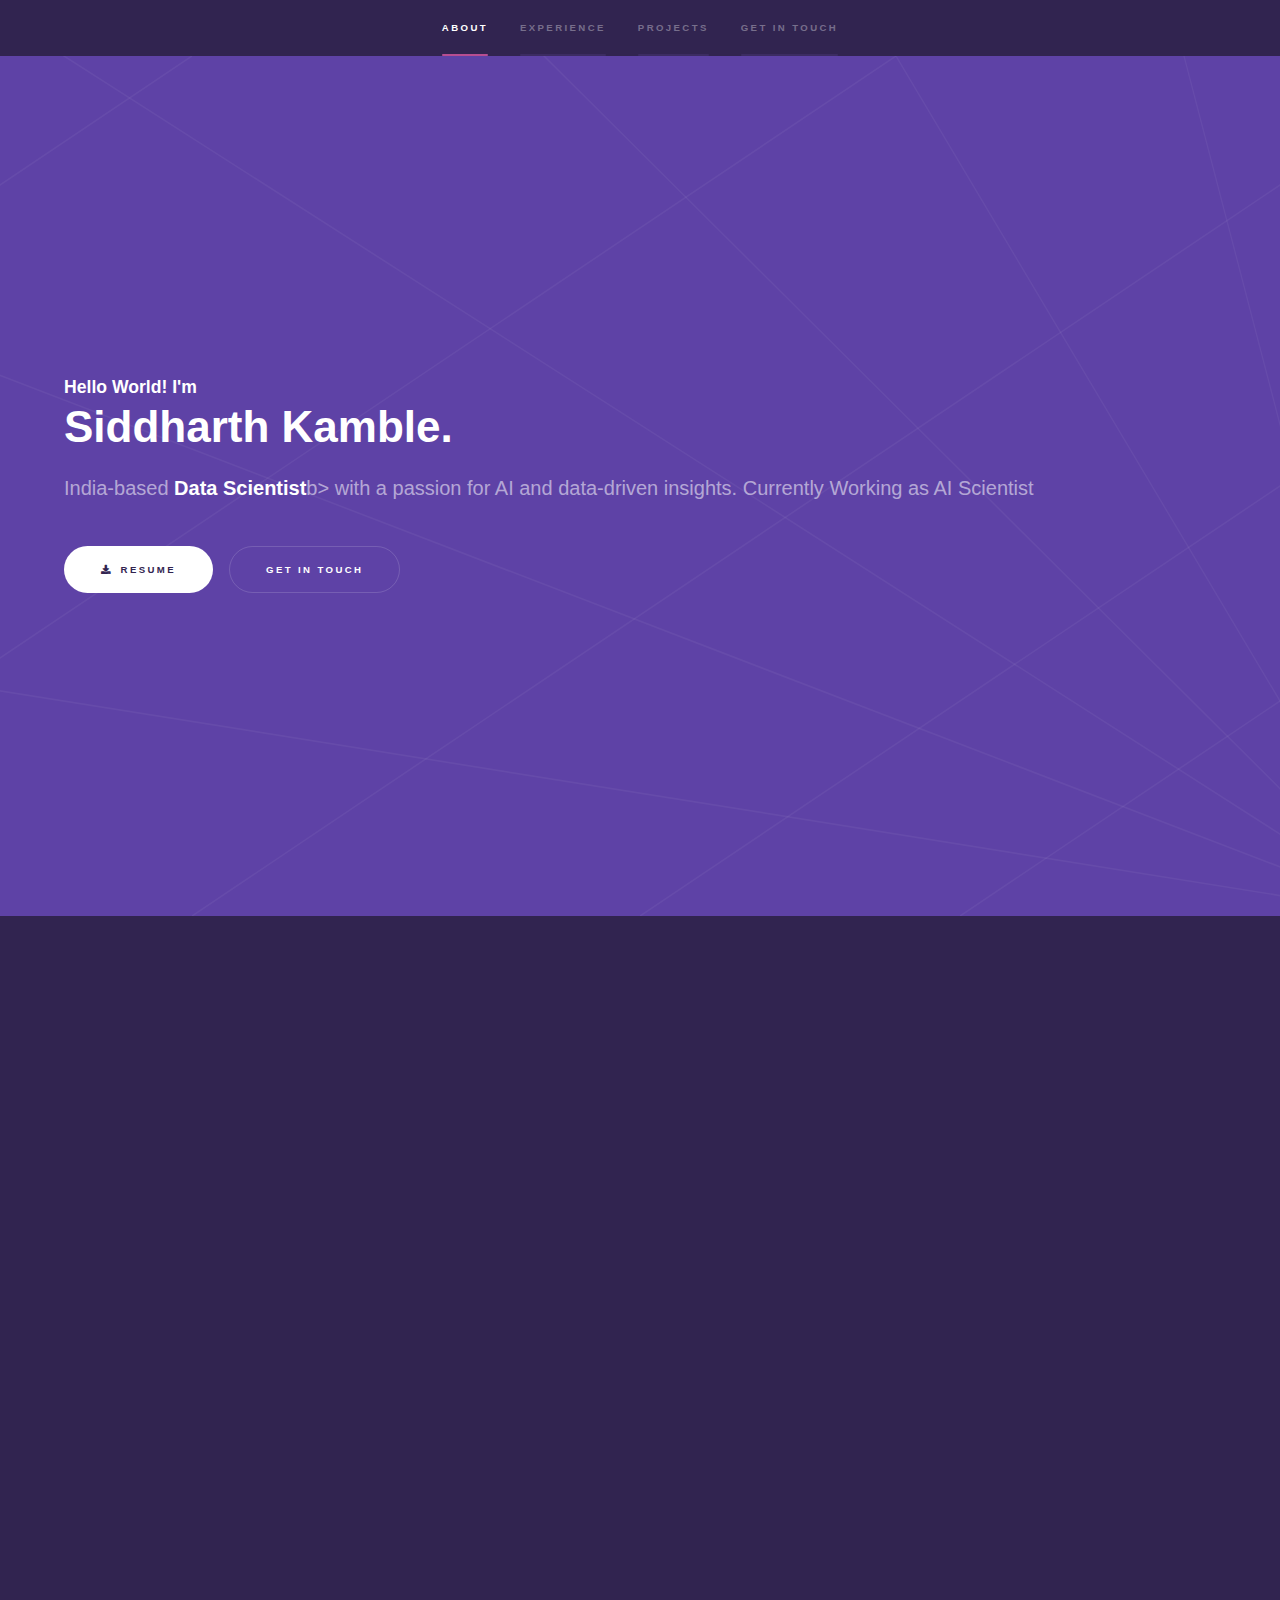
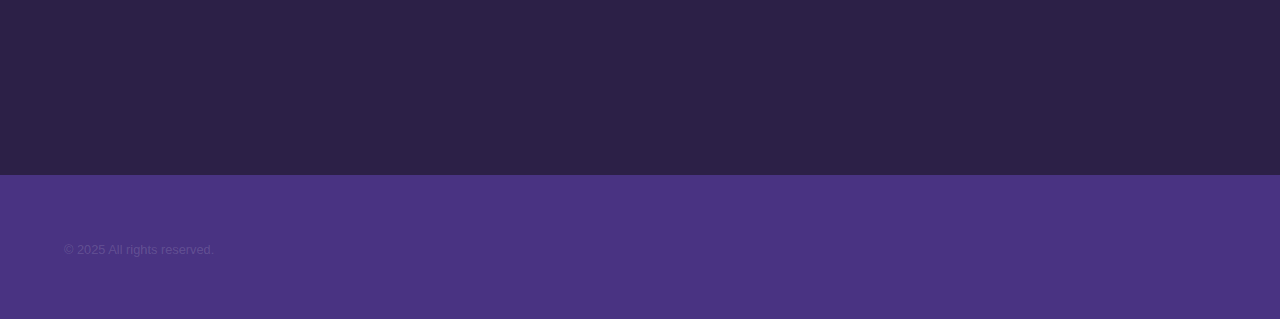
==== commit a8dc7d03: "Update index.html" ====
--- a/index.html
+++ b/index.html
@@ -36,7 +36,7 @@
 						<div class="inner">
 							<h3 style="font-style:normal">Hello World! I'm</h3>
 							<h1>Siddharth Kamble.</h1>
-							<p>	India based <b>Data Scientist</b> with a goal-driven creative mindset and passion for learning and innovating.
+							<p>	India-based <b>Data Scientist</b>b> with a passion for AI and data-driven insights.
 								Currently Working as AI Scientist</p>
 							<!-- <p>Just another fine responsive site template designed by <a href="http://html5up.net">HTML5 UP</a><br />
 							and released for free under the <a href="http://html5up.net/license">Creative Commons</a>.</p> -->
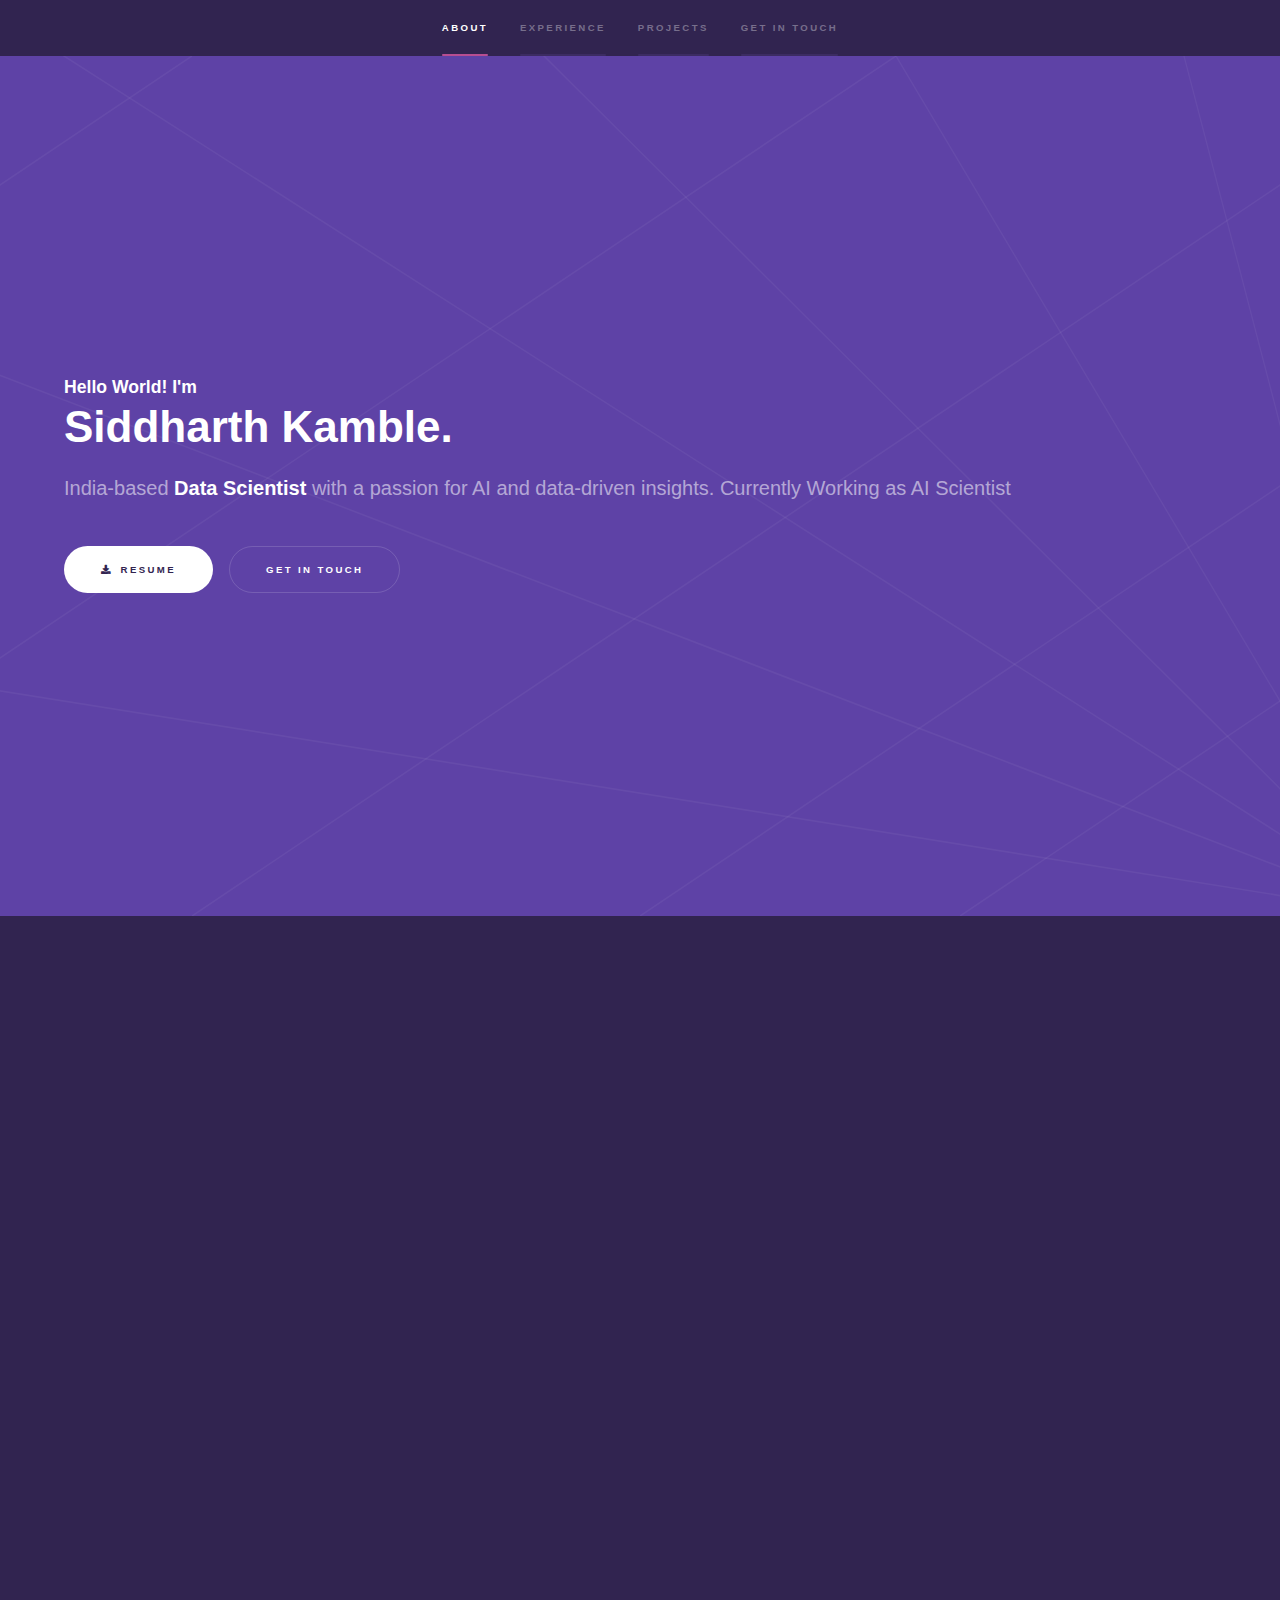
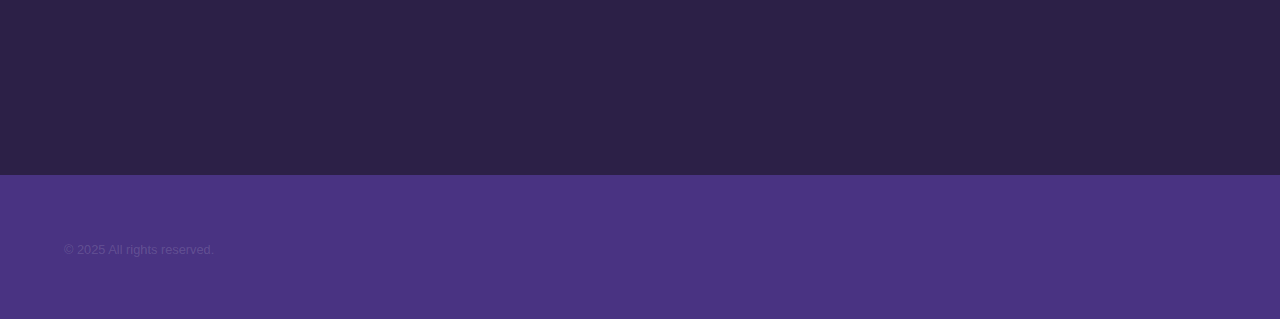
==== commit affc2779: "Update index.html" ====
--- a/index.html
+++ b/index.html
@@ -36,7 +36,7 @@
 						<div class="inner">
 							<h3 style="font-style:normal">Hello World! I'm</h3>
 							<h1>Siddharth Kamble.</h1>
-							<p>	India-based <b>Data Scientist</b>b> with a passion for AI and data-driven insights.
+							<p>	India-based <b>Data Scientist</b> with a passion for AI and data-driven insights.
 								Currently Working as AI Scientist</p>
 							<!-- <p>Just another fine responsive site template designed by <a href="http://html5up.net">HTML5 UP</a><br />
 							and released for free under the <a href="http://html5up.net/license">Creative Commons</a>.</p> -->
